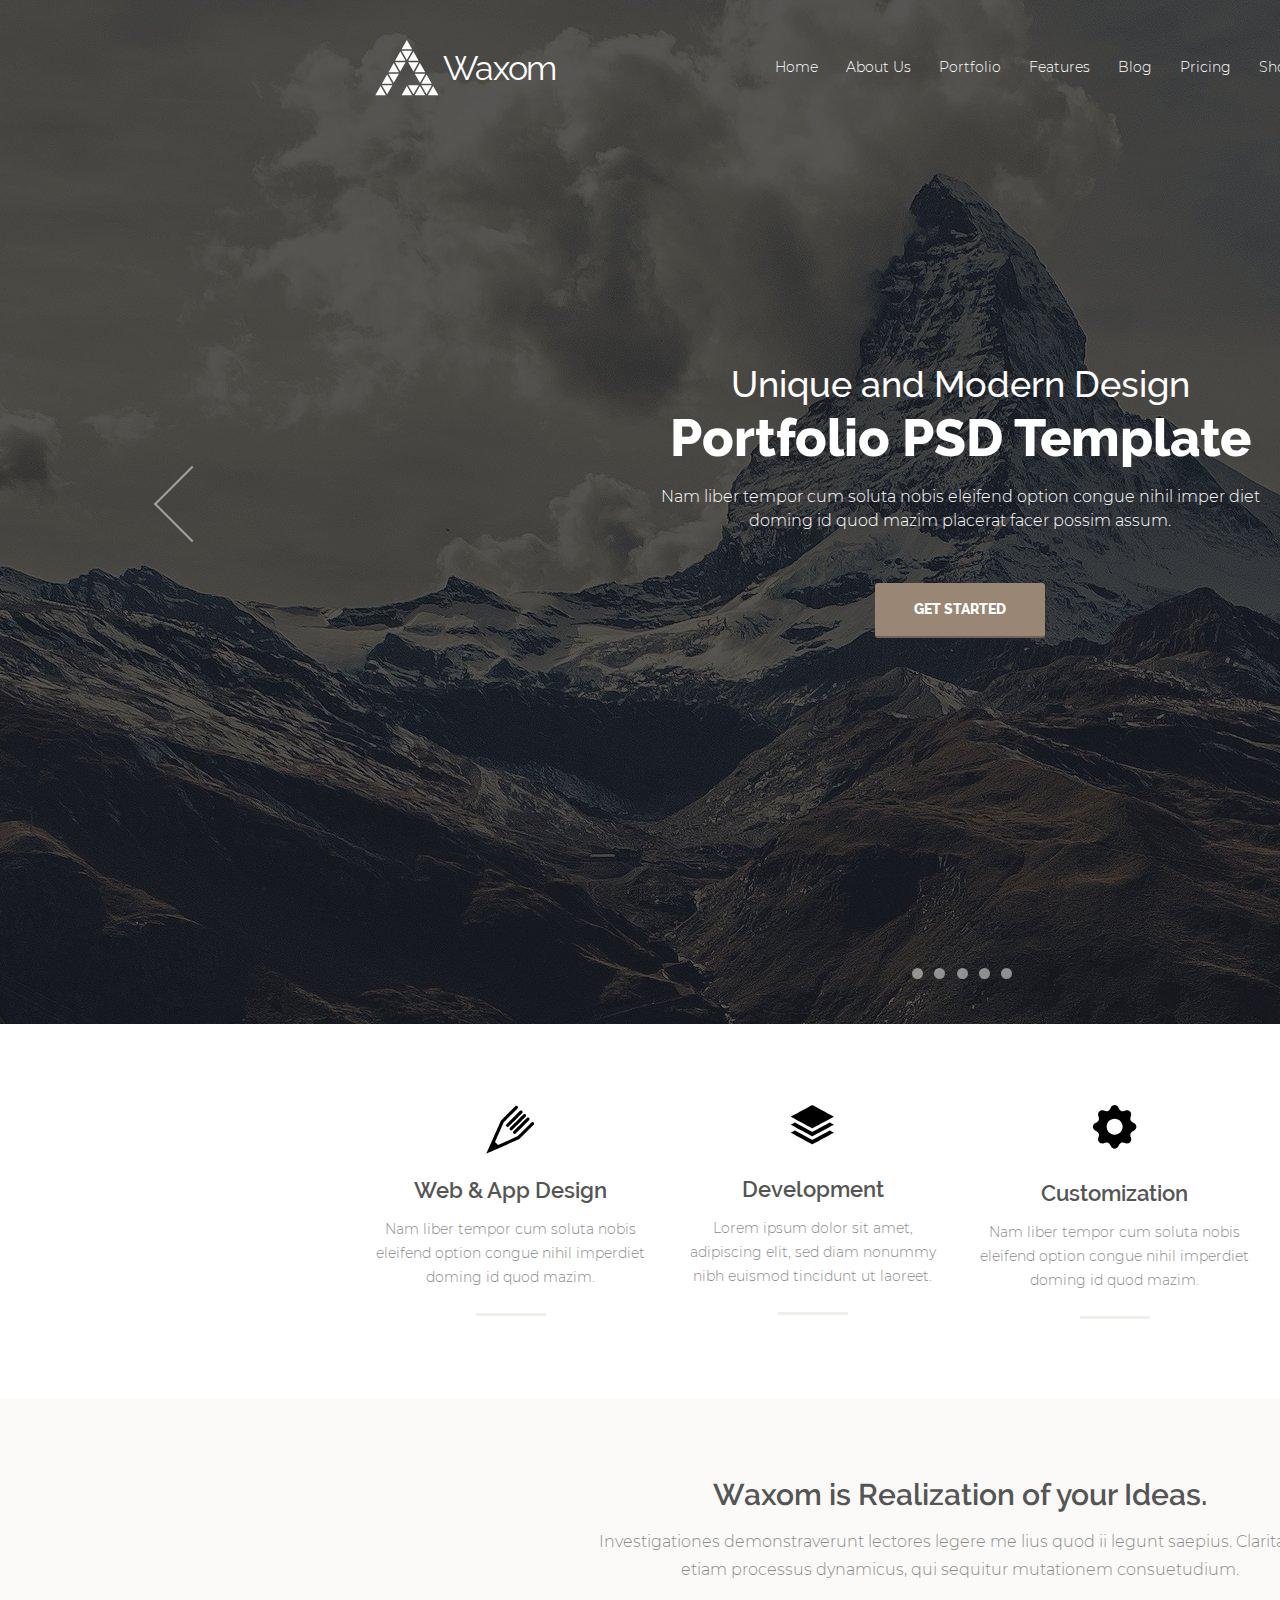
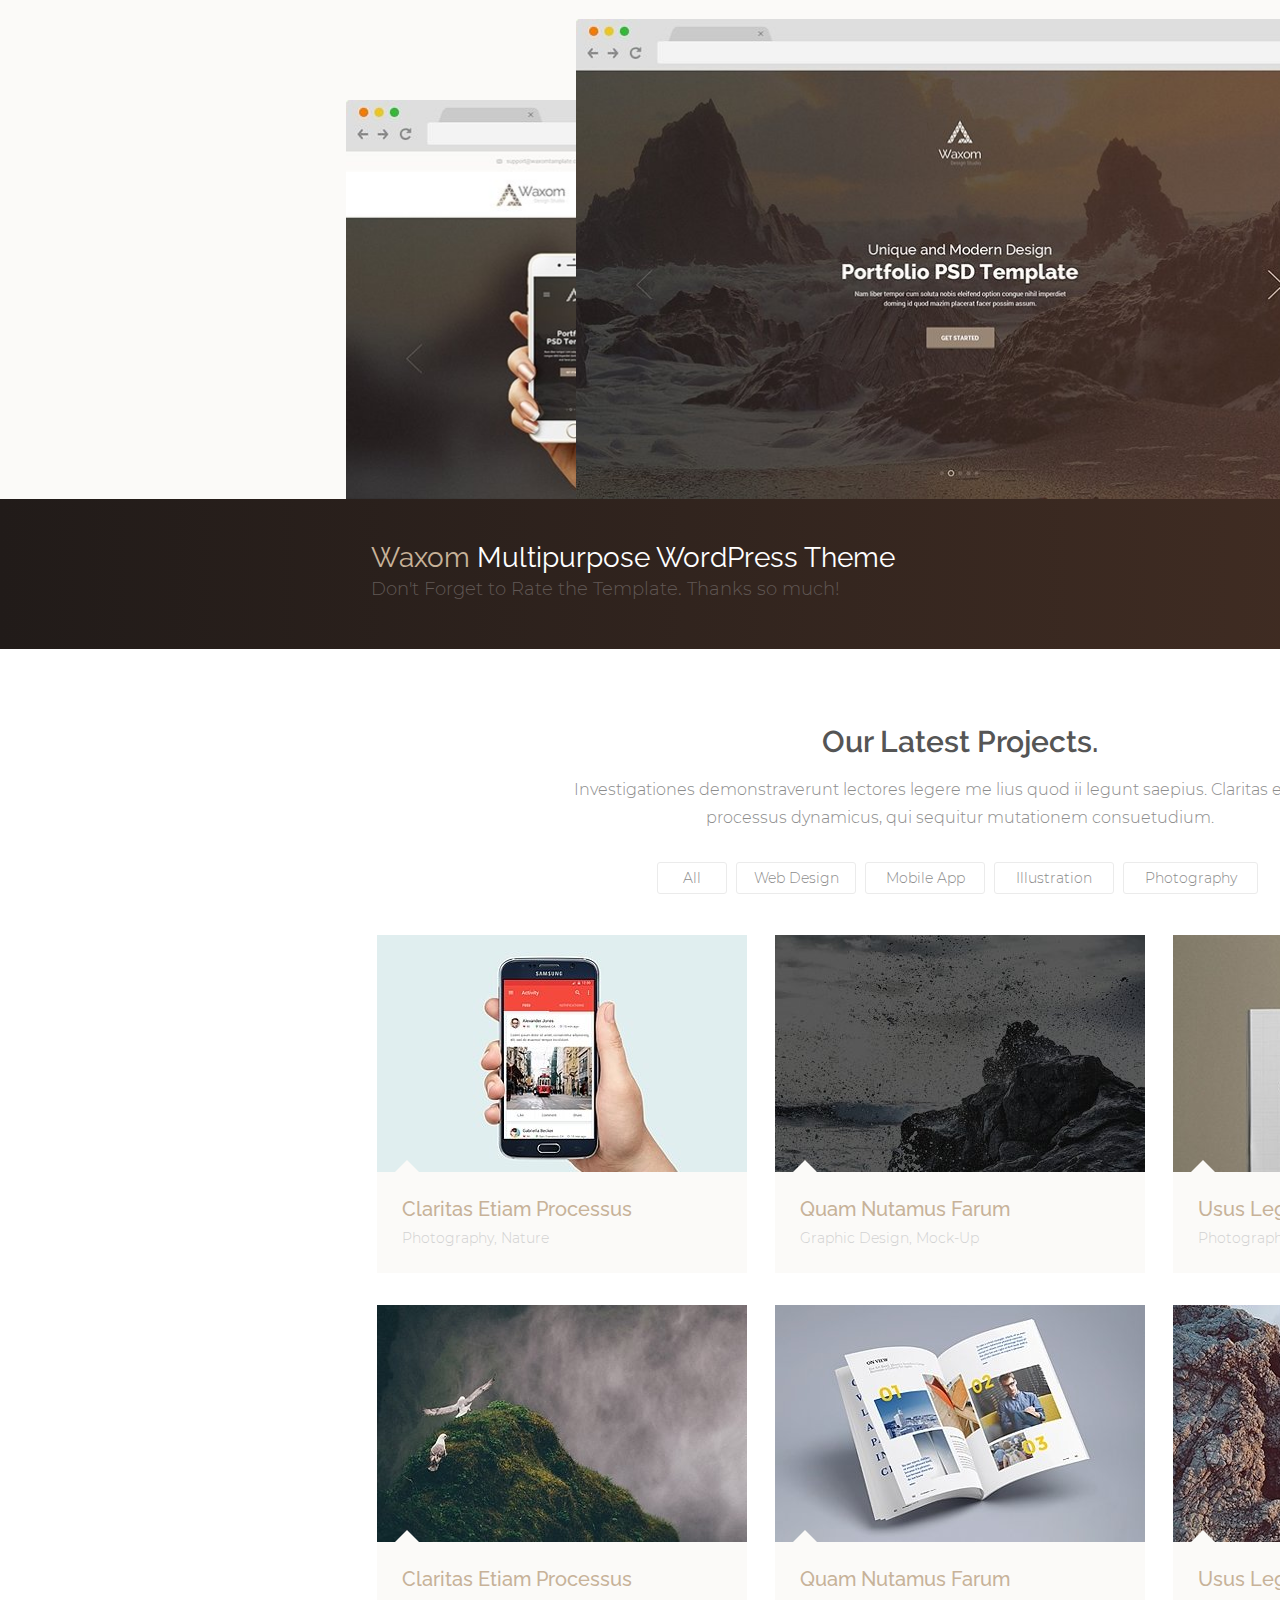
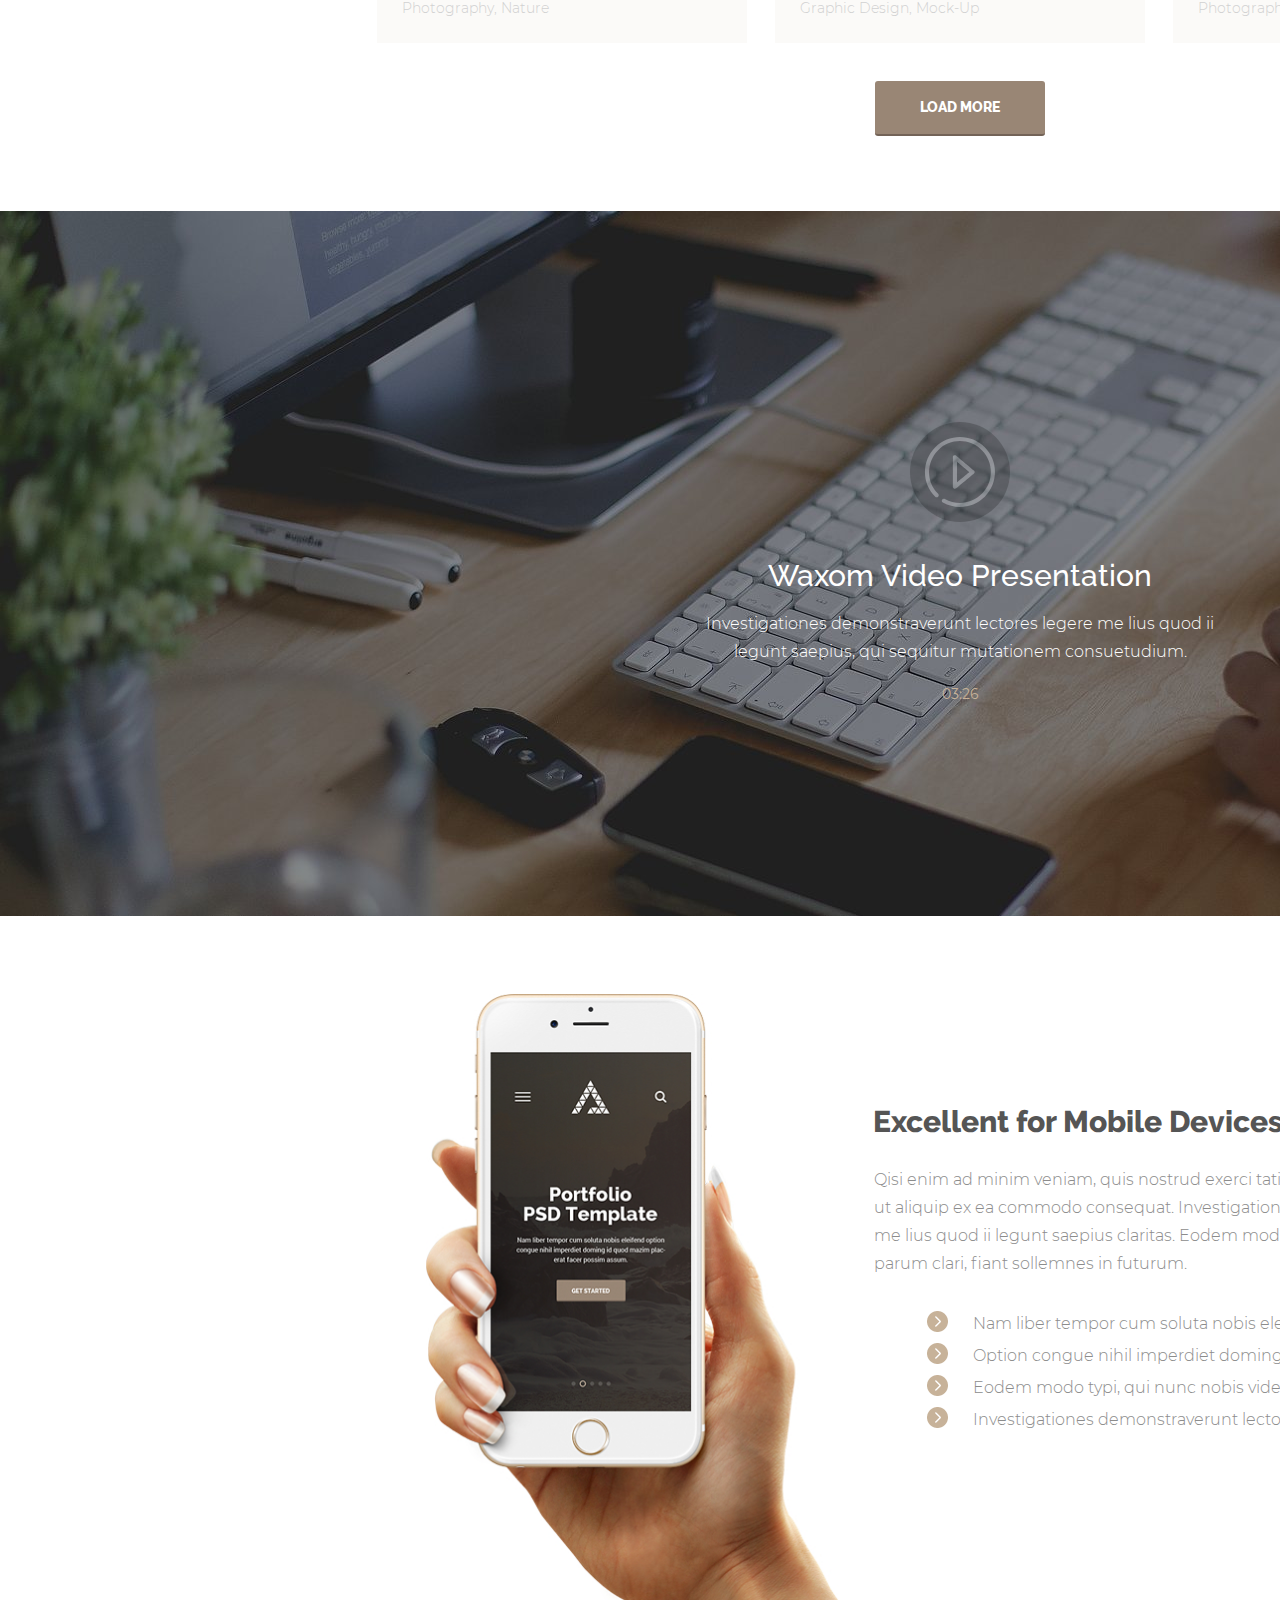
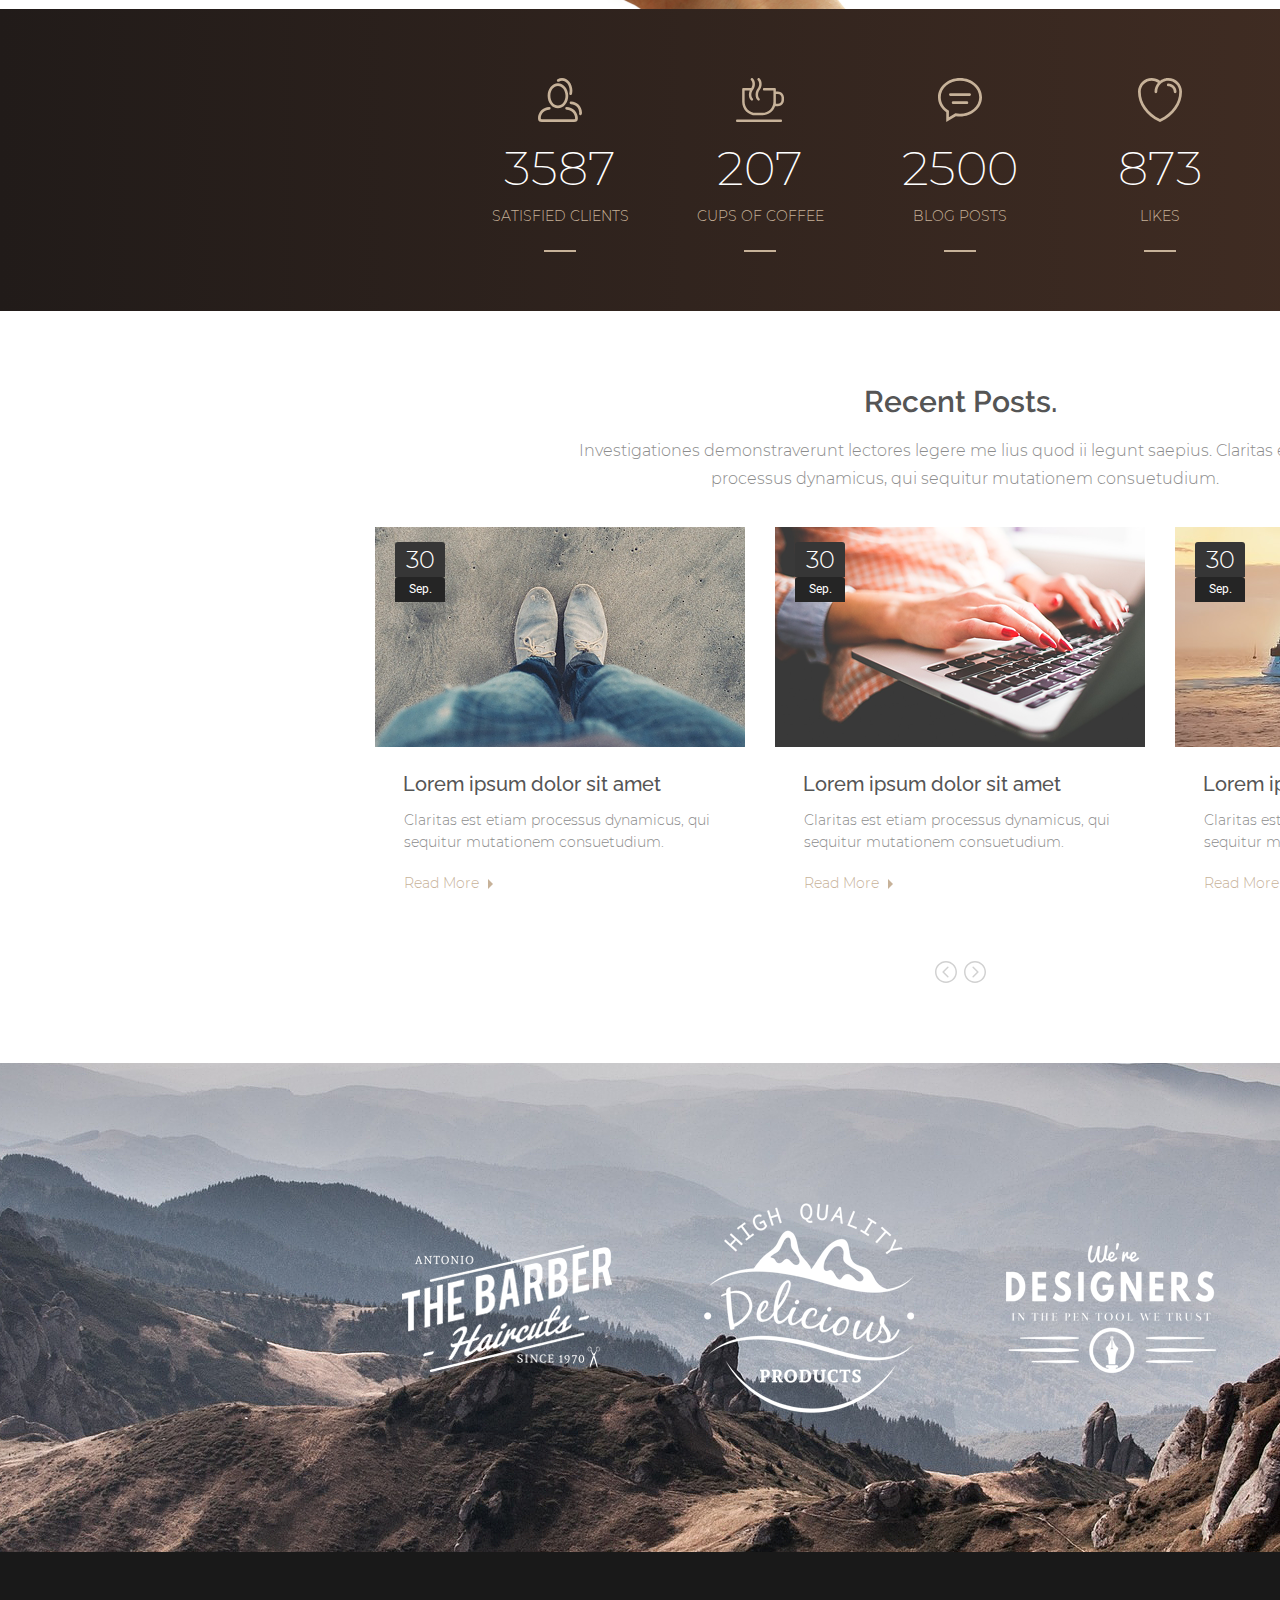
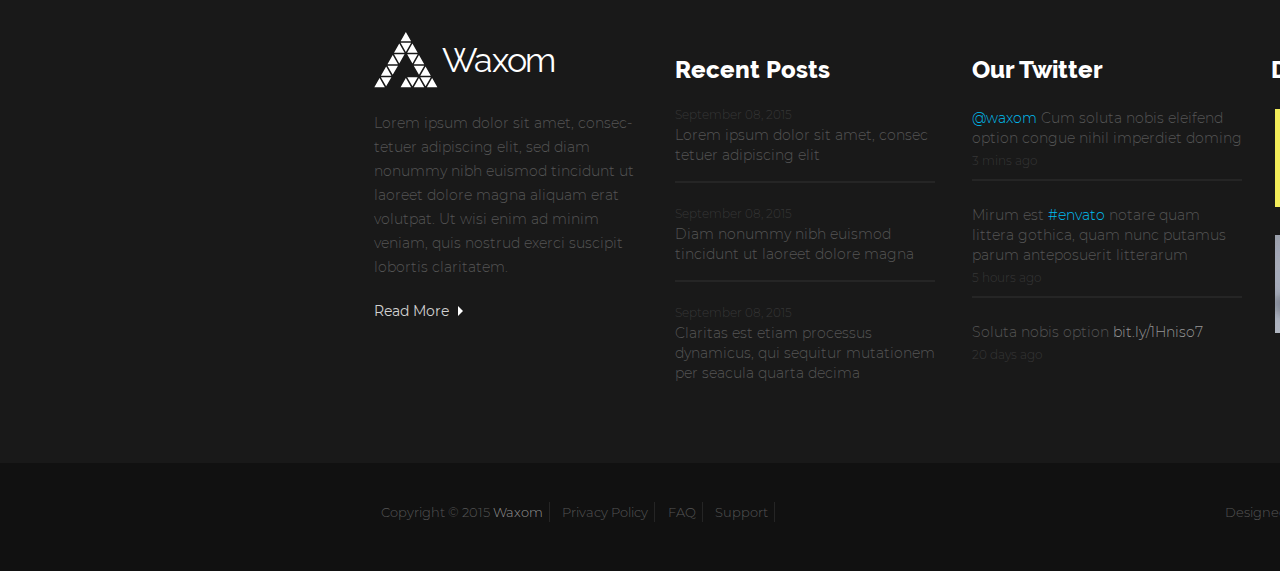
==== index.html @ 8cf3904b "4 site" ====
<!DOCTYPE html>
<html lang="en">

<head>
    <meta charset="UTF-8">
    <meta name="viewport" content="width=device-width, initial-scale=1.0">
    <link rel="stylesheet" href="css/style.css">
    <title>Test-Layout</title>
</head>

<body class="container">
    <header class="main-header">
        <a class="main-header-logo" href="index.html">
            <svg class="main-header-logo-icon" xmlns="http://www.w3.org/2000/svg" xmlns:xlink="http://www.w3.org/1999/xlink" width="64" height="56" viewBox="0 0 64 56">
                <path d="M52.873,55.128 L58.125,45.939 L63.377,55.128 L52.873,55.128 ZM46.303,45.172 L56.811,45.172 L51.557,54.359 L46.303,45.172 ZM51.557,34.451 L56.811,43.641 L46.303,43.641 L51.557,34.451 ZM39.738,33.686 L50.243,33.686 L44.990,42.874 L39.738,33.686 ZM44.990,22.967 L50.243,32.154 L39.738,32.154 L44.990,22.967 ZM33.168,22.202 L43.676,22.202 L38.422,31.390 L33.168,22.202 ZM38.422,11.480 L43.676,20.671 L33.168,20.671 L38.422,11.480 ZM26.600,10.713 L37.108,10.713 L31.854,19.905 L26.600,10.713 ZM31.854,-0.006 L37.108,9.184 L26.600,9.184 L31.854,-0.006 ZM20.032,20.671 L25.286,11.480 L30.540,20.671 L20.032,20.671 ZM13.465,32.154 L18.718,22.967 L23.971,32.154 L13.465,32.154 ZM6.897,43.641 L12.151,34.451 L17.404,43.641 L6.897,43.641 ZM0.331,55.128 L5.582,45.939 L10.836,55.128 L0.331,55.128 ZM17.404,45.172 L12.151,54.359 L6.897,45.172 L17.404,45.172 ZM23.971,33.686 L18.718,42.874 L13.465,33.686 L23.971,33.686 ZM30.540,22.202 L25.286,31.390 L20.032,22.202 L30.540,22.202 ZM37.108,55.128 L26.600,55.128 L31.854,45.939 L37.108,55.128 ZM43.676,45.172 L38.422,54.359 L33.168,45.172 L43.676,45.172 ZM50.243,55.128 L39.738,55.128 L44.990,45.939 L50.243,55.128 Z" />
            </svg>
            <span class="main-header-logo-txt">Waxom</span>
        </a>
        <nav class="main-header-menu">
            <input id="main-header-menu-mobile" type="checkbox" />
            <label class="main-header-menu-mobile-btn" for="main-header-menu-mobile">
                <span></span>
            </label>
            <div class="main-header-menu-wrp">
            <a href="#" class="main-header-menu-links">Home</a>
            <a href="#" class="main-header-menu-links">About Us</a>
            <a href="#" class="main-header-menu-links">Portfolio</a>
            <a href="#" class="main-header-menu-links">Features</a>
            <a href="#" class="main-header-menu-links">Blog</a>
            <a href="#" class="main-header-menu-links">Pricing</a>
            <a href="#" class="main-header-menu-links">Shortcodes</a>
            <a href="#" class="main-header-menu-links">Contact</a></div>
        </nav>
        <button class="main-header-trash">
            <svg class="main-header-trash-img" xmlns="http://www.w3.org/2000/svg" xmlns:xlink="http://www.w3.org/1999/xlink" width="20" height="27" viewBox="0 0 20 27">
                <path d="M15.995483,4.9985275 C15.995483,4.9985275 14.496216,4.9985275 14.496216,4.9985275 C14.496216,3.3417358 12.483032,1.998188 9.998779,1.998188 C7.5144043,1.998188 5.5009766,3.3417358 5.5009766,4.9985275 C5.5009766,4.9985275 4.001831,4.9985275 4.001831,4.9985275 C2.3458252,4.9985275 1.0032959,6.3412437 1.0032959,7.997204 C1.0032959,7.997204 1.0032959,22.995163 1.0032959,22.995163 C1.0032959,24.651123 2.3458252,25.994255 4.001831,25.994255 C4.001831,25.994255 15.995483,25.994255 15.995483,25.994255 C17.651611,25.994255 18.994263,24.651123 18.994263,22.995163 C18.994263,22.995163 18.994263,7.997204 18.994263,7.997204 C18.994263,6.3412437 17.651611,4.9985275 15.995483,4.9985275 ZM9.998779,3.4983559 C11.655029,3.4983559 12.99707,3.96241 12.99707,4.9985275 C12.99707,4.9985275 7.000244,4.9985275 7.000244,4.9985275 C7.000244,3.96241 8.342651,3.4983559 9.998779,3.4983559 ZM17.494995,22.995163 C17.494995,23.823143 16.823486,24.494087 15.995483,24.494087 C15.995483,24.494087 4.001831,24.494087 4.001831,24.494087 C3.173584,24.494087 2.5024414,23.823143 2.5024414,22.995163 C2.5024414,22.995163 2.5024414,21.495407 2.5024414,21.495407 C2.5024414,21.495407 17.494995,21.495407 17.494995,21.495407 C17.494995,21.495407 17.494995,22.995163 17.494995,22.995163 ZM17.494995,19.99524 C17.494995,19.99524 2.5024414,19.99524 2.5024414,19.99524 C2.5024414,19.99524 2.5024414,7.997204 2.5024414,7.997204 C2.5024414,7.168808 3.173584,6.497452 4.001831,6.497452 C4.001831,6.497452 5.5009766,6.497452 5.5009766,6.497452 C5.5009766,6.497452 5.5009766,10.997543 5.5009766,10.997543 C5.5009766,10.997543 7.000244,10.997543 7.000244,10.997543 C7.000244,10.997543 7.000244,6.497452 7.000244,6.497452 C7.000244,6.497452 12.99707,6.497452 12.99707,6.497452 C12.99707,6.497452 12.99707,10.997543 12.99707,10.997543 C12.99707,10.997543 14.496216,10.997543 14.496216,10.997543 C14.496216,10.997543 14.496216,6.497452 14.496216,6.497452 C14.496216,6.497452 15.995483,6.497452 15.995483,6.497452 C16.823975,6.497452 17.494995,7.168808 17.494995,7.997204 C17.494995,7.997204 17.494995,19.99524 17.494995,19.99524 Z" />
            </svg></button>
        <form action="#" class="main-header-search">
            <input class="main-header-search-input" id="search" type="search">
            <label for="search" class="main-header-search-label">
                <svg class="main-header-search-label-img" xmlns="http://www.w3.org/2000/svg" xmlns:xlink="http://www.w3.org/1999/xlink" width="27" height="28">
                    <path d="M24.762207,24.68145 C24.762207,24.68145 18.568604,18.586464 18.568604,18.586464 C20.190186,16.82457 21.18689,14.493507 21.18689,11.928558 C21.186035,6.4434433 16.667603,1.9977722 11.093384,1.9977722 C5.518921,1.9977722 1.0006104,6.4434433 1.0006104,11.928558 C1.0006104,17.415741 5.518921,21.862244 11.093384,21.862244 C13.501587,21.862244 15.710693,21.02803 17.4458,19.643776 C17.4458,19.643776 23.663452,25.763268 23.663452,25.763268 C23.966309,26.061554 24.45813,26.061554 24.761353,25.763268 C25.064697,25.46373 25.064697,24.979324 24.762207,24.68145 ZM11.093384,20.333824 C6.376953,20.333824 2.5533447,16.571564 2.5533447,11.928558 C2.5533447,7.28804 6.376953,3.5249443 11.093384,3.5249443 C15.809814,3.5249443 19.633057,7.28804 19.633057,11.928558 C19.633057,16.571564 15.809814,20.333824 11.093384,20.333824 Z" />
                </svg>
            </label>
        </form>
        <div class="main-header-wrp">
            <a href="#" class="main-header-wrp-leftslider"></a>
            <div class="main-header-wrp-portfolio">
                <span class="main-header-wrp-portfolio-firsttitle">Unique and Modern Design</span>
                <span class="main-header-wrp-portfolio-secondtitle">Portfolio PSD Template</span>
                <p class="main-header-wrp-portfolio-txt">Nam liber tempor cum soluta nobis eleifend option congue nihil imper diet doming id quod mazim placerat facer possim assum.</p>
                <a href="#" class="main-header-wrp-portfolio-btn">Get Started</a>
            </div>
            <a href="#" class="main-header-wrp-rightslider"></a>
        </div>
        <div class="main-header-pagination">
            <a href="#" class="main-header-pagination-links"></a>
            <a href="#" class="main-header-pagination-links pagination-active"></a>
            <a href="#" class="main-header-pagination-links"></a>
            <a href="#" class="main-header-pagination-links"></a>
            <a href="#" class="main-header-pagination-links"></a>
        </div>
    </header>
    <main>
        <div class="benefits">
            <div class="benefits-item">
                <svg class="benefits-item-svg" xmlns="http://www.w3.org/2000/svg" xmlns:xlink="http://www.w3.org/1999/xlink" width="51" height="51" viewBox="0 0 51 51">
                    <path d="M48.66797,18.469604 C48.043335,17.84729 47.039368,17.84729 46.419556,18.469604 C46.419556,18.469604 32.573364,32.313965 32.573364,32.313965 C32.573364,32.313965 13.105682,40.886597 13.105682,40.886597 C13.105682,40.886597 10.106628,37.88794 10.106628,37.88794 C10.106628,37.88794 18.683075,18.422241 18.683075,18.422241 C18.683075,18.422241 32.526978,4.5755615 32.526978,4.5755615 C33.148193,3.954834 33.148193,2.9499512 32.526978,2.3271484 C31.903992,1.7056885 30.898376,1.7056885 30.278564,2.3271484 C30.278564,2.3271484 16.010864,16.59143 16.010864,16.59143 C16.010864,16.59143 1.5342102,49.4635 1.5342102,49.4635 C1.5342102,49.4635 34.401733,34.98523 34.401733,34.98523 C34.401733,34.98523 48.66797,20.717163 48.66797,20.717163 C49.289185,20.099854 49.289185,19.090332 48.66797,18.469604 ZM28.49524,29.466064 C28.805054,29.773438 29.211182,29.931396 29.620056,29.931396 C30.027588,29.931396 30.433655,29.773438 30.745117,29.466064 C30.745117,29.466064 44.07672,16.134033 44.07672,16.134033 C44.699585,15.510498 44.699585,14.505493 44.07672,13.884766 C43.453796,13.260376 42.44983,13.260376 41.826904,13.884766 C41.826904,13.884766 28.49524,27.21643 28.49524,27.21643 C27.875427,27.836304 27.875427,28.843262 28.49524,29.466064 ZM25.015076,25.985474 C25.326477,26.293335 25.73413,26.449951 26.139954,26.449951 C26.549072,26.449951 26.954956,26.293335 27.264893,25.985474 C27.264893,25.985474 40.598022,12.652588 40.598022,12.652588 C41.219482,12.030273 41.219482,11.023193 40.598022,10.402954 C39.973755,9.780273 38.969788,9.780273 38.348145,10.402954 C38.348145,10.402954 25.015076,23.73462 25.015076,23.73462 C24.393677,24.35437 24.393677,25.36438 25.015076,25.985474 ZM21.53415,22.50232 C21.844849,22.813599 22.253052,22.96814 22.65921,22.96814 C23.065002,22.96814 23.473236,22.813599 23.783936,22.50232 C23.783936,22.50232 37.116516,9.172363 37.116516,9.172363 C37.73944,8.547607 37.73944,7.5422363 37.116516,6.9223633 C36.49524,6.29834 35.489502,6.29834 34.86664,6.9223633 C34.86664,6.9223633 21.53415,20.253174 21.53415,20.253174 C20.913513,20.873413 20.913513,21.882935 21.53415,22.50232 Z" />
                </svg>
                <span class="benefits-item-title">Web & App Design</span>
                <p class="benefits-item-txt">Nam liber tempor cum soluta nobis eleifend option congue nihil imperdiet doming id quod mazim.</p>
            </div>
            <div class="benefits-item">
                <svg class="benefits-item-svg" xmlns="http://www.w3.org/2000/svg" xmlns:xlink="http://www.w3.org/1999/xlink" width="46" height="42" viewBox="0 0 46 42">
                    <path d="M22.850525,1.1054688 C22.850525,1.1054688 1.4135742,12.665649 1.4135742,12.665649 C1.4135742,12.665649 22.850525,24.22705 22.850525,24.22705 C22.850525,24.22705 44.287354,12.665649 44.287354,12.665649 C44.287354,12.665649 22.850525,1.1054688 22.850525,1.1054688 ZM22.850525,27.957764 C22.850525,27.957764 5.3987427,18.547974 5.3987427,18.547974 C5.3987427,18.547974 1.4135742,20.696655 1.4135742,20.696655 C1.4135742,20.696655 22.850525,32.253418 22.850525,32.253418 C22.850525,32.253418 44.287354,20.696655 44.287354,20.696655 C44.287354,20.696655 40.302307,18.547974 40.302307,18.547974 C40.302307,18.547974 22.850525,27.957764 22.850525,27.957764 ZM22.850525,35.98462 C22.850525,35.98462 5.3987427,26.57312 5.3987427,26.57312 C5.3987427,26.57312 1.4135742,28.720459 1.4135742,28.720459 C1.4135742,28.720459 22.850525,40.283203 22.850525,40.283203 C22.850525,40.283203 44.287354,28.720459 44.287354,28.720459 C44.287354,28.720459 40.302307,26.57312 40.302307,26.57312 C40.302307,26.57312 22.850525,35.98462 22.850525,35.98462 Z" />
                </svg>
                <span class="benefits-item-title">Development</span>
                <p class="benefits-item-txt">Lorem ipsum dolor sit amet, adipiscing elit, sed diam nonummy nibh euismod tincidunt ut laoreet.</p>
            </div>
            <div class="benefits-item">
                <svg class="benefits-item-svg" xmlns="http://www.w3.org/2000/svg" xmlns:xlink="http://www.w3.org/1999/xlink" width="46" height="46" viewBox="0 0 46 46">
                    <path d="M44.927124,22.849976 C44.927124,21.229736 43.76062,19.500732 42.321655,18.993042 C40.881714,18.483276 39.486572,17.23523 39.0813,16.25061 C38.675293,15.268921 38.78076,13.395752 39.4364,12.016846 C40.092407,10.637573 39.694946,8.590698 38.549683,7.442871 C37.404175,6.296631 35.35681,5.9014893 33.976685,6.557495 C32.597412,7.2143555 30.726929,7.321533 29.74585,6.914795 C28.764893,6.5097656 27.517456,5.1121826 27.005127,3.6730957 C26.493408,2.2340088 24.763916,1.0670166 23.143677,1.0670166 C21.523071,1.0670166 19.79419,2.2340088 19.281982,3.6730957 C18.770142,5.1121826 17.522217,6.508911 16.54126,6.914795 C15.559692,7.321533 13.689697,7.2143555 12.310425,6.557495 C10.931519,5.9014893 8.883301,6.296631 7.7374268,7.442871 C6.591797,8.590698 6.194824,10.637573 6.85083,12.016846 C7.507202,13.396606 7.61145,15.2664795 7.2039795,16.249878 C6.7960205,17.231567 5.4053955,18.483276 3.9660645,18.993042 C2.5263672,19.500732 1.3598633,21.229736 1.3598633,22.849976 C1.3598633,24.470703 2.5263672,26.198853 3.9660645,26.710693 C5.4053955,27.223022 6.7978516,28.474243 7.2058105,29.453857 C7.6136475,30.434326 7.507202,32.30432 6.85083,33.683105 C6.194824,35.061523 6.591797,37.10974 7.7374268,38.255127 C8.883301,39.4021 10.930298,39.799316 12.310425,39.142456 C13.69043,38.48645 15.559692,38.38098 16.54126,38.78894 C17.523193,39.196045 18.770142,40.593994 19.281982,42.03235 C19.79419,43.46814 21.523071,44.633423 23.143677,44.633423 C24.763916,44.633423 26.493408,43.46814 27.005127,42.03235 C27.517456,40.593994 28.763062,39.196533 29.744263,38.78601 C30.72522,38.37805 32.597412,38.48645 33.976685,39.142456 C35.355957,39.799316 37.404175,39.4021 38.549683,38.255127 C39.694946,37.10974 40.092407,35.061523 39.4364,33.683105 C38.78076,32.303833 38.673462,30.433105 39.078735,29.453125 C39.484863,28.471802 40.881714,27.223022 42.321655,26.710693 C43.76062,26.198853 44.927124,24.470703 44.927124,22.849976 ZM23.143677,30.841919 C18.723999,30.841919 15.1501465,27.270386 15.1501465,22.858765 C15.1501465,18.440063 18.723999,14.865112 23.143677,14.865112 C27.554443,14.865112 31.127808,18.440063 31.127808,22.858765 C31.127808,27.270386 27.554443,30.841919 23.143677,30.841919 Z" />
                </svg>
                <span class="benefits-item-title">Customization</span>
                <p class="benefits-item-txt">Nam liber tempor cum soluta nobis eleifend option congue nihil imperdiet doming id quod mazim.</p>
            </div>
            <div class="benefits-item">
                <svg class="benefits-item-svg" xmlns="http://www.w3.org/2000/svg" xmlns:xlink="http://www.w3.org/1999/xlink" width="55" height="38" viewBox="0 0 55 38">
                    <path d="M9.999756,14.245117 C11.002197,12.187012 13.474487,10.636963 15.741943,10.636963 C15.741943,10.636963 41.94873,10.636963 41.94873,10.636963 C41.94873,10.636963 41.94873,8.983032 41.94873,8.983032 C41.94873,7.6187744 40.841675,6.5008545 39.491333,6.5008545 C39.491333,6.5008545 28.674805,6.5008545 28.674805,6.5008545 C28.674805,6.5008545 28.674805,5.057617 28.674805,5.057617 C28.674805,3.0014648 27.019531,1.3347168 24.990967,1.3347168 C24.990967,1.3347168 18.700562,1.3347168 18.700562,1.3347168 C17.717041,1.3347168 16.793457,1.7227783 16.09375,2.4302979 C15.394165,3.1348877 15.012329,4.062622 15.012329,5.057617 C15.012329,5.057617 15.012329,6.5024414 15.012329,6.5024414 C15.012329,6.5024414 4.1956787,6.5024414 4.1956787,6.5024414 C2.8432617,6.5008545 1.7385254,7.6187744 1.7385254,8.983032 C1.7385254,8.983032 1.7385254,31.14746 1.7385254,31.14746 C1.7385254,31.14746 9.999756,14.245117 9.999756,14.245117 ZM17.469604,5.057617 C17.469604,4.7297363 17.60205,4.4173584 17.832153,4.1831055 C18.062622,3.9449463 18.37207,3.8154297 18.698242,3.8154297 C18.698242,3.8154297 24.988647,3.8154297 24.988647,3.8154297 C25.666992,3.8154297 26.217407,4.369995 26.217407,5.057617 C26.217407,5.057617 26.217407,6.5024414 26.217407,6.5024414 C26.217407,6.5024414 17.469604,6.5024414 17.469604,6.5024414 C17.469604,6.5024414 17.469604,5.057617 17.469604,5.057617 ZM42.921265,34.762695 C42.326294,35.98401 40.728516,36.983643 39.378418,36.983643 C39.378418,36.983643 4.0803223,36.983643 4.0803223,36.983643 C2.7302246,36.983643 2.1116943,35.981567 2.7109375,34.762695 C2.7109375,34.762695 12.203125,15.340698 12.203125,15.340698 C12.796265,14.117554 14.3914795,13.115112 15.741943,13.115112 C15.741943,13.115112 51.039795,13.115112 51.039795,13.115112 C52.39441,13.115112 53.008545,14.117554 52.411377,15.340698 C52.411377,15.340698 42.921265,34.762695 42.921265,34.762695 Z" />
                </svg>
                <span class="benefits-item-title">Marketing</span>
                <p class="benefits-item-txt">Nam liber tempor cum soluta nobis eleifend option congue nihil imperdiet doming id quod mazim.</p>
            </div>
        </div>
        <section class="photos">
            <h2 class="photos-title">Waxom is Realization of your Ideas.</h2>
            <p class="photos-txt">Investigationes demonstraverunt lectores legere me lius quod ii legunt saepius. Claritas est etiam processus dynamicus, qui sequitur mutationem consuetudium.</p>
        </section>
        <aside class="advertising">
            <div class="advertising-wrp">
                <h2 class="advertising-wrp-title">
                    <span class="advertising-wrp-title-span">Waxom
                    </span>Multipurpose WordPress Theme</h2>
                <p class="advertising-wrp-txt">Don't Forget to Rate the Template. Thanks so much!</p>
            </div>
            <a href="" class="advertising-btn">Purchase Now</a>
        </aside>
        <section class="projects">
            <h2 class="projects-title">Our Latest Projects.</h2>
            <p class="projects-txt">Investigationes demonstraverunt lectores legere me lius quod ii legunt saepius. Claritas est etiam processus dynamicus, qui sequitur mutationem consuetudium.</p>
            <div class="projects-slider">
                <button class="projects-slider-btn">All</button>
                <button class="projects-slider-btn">Web Design</button>
                <button class="projects-slider-btn">Mobile App</button>
                <button class="projects-slider-btn">Illustration</button>
                <button class="projects-slider-btn">Photography</button>
            </div>
            <div class="projects-item">
                <img src="img/bg_photo_1.jpg" alt="photo_project" class="projects-item-img">
                <div class="projects-item-wrptxt">
                    <span class="projects-item-wrptxt-title">Claritas Etiam Processus</span>
                    <span class="projects-item-wrptxt-txt">Photography, Nature</span></div>
                <button class="projects-item-link"></button>
                <button class="projects-item-search"></button>
            </div>
            <div class="projects-item">
                <img src="img/bg_photo_2.jpg" alt="photo_project" class="projects-item-img">
                <div class="projects-item-wrptxt">
                    <span class="projects-item-wrptxt-title">Quam Nutamus Farum</span>
                    <span class="projects-item-wrptxt-txt">Graphic Design, Mock-Up</span></div>
                <button class="projects-item-link"></button>
                <button class="projects-item-search"></button>
            </div>
            <div class="projects-item">
                <img src="img/bg_photo_3.jpg" alt="photo_project" class="projects-item-img">
                <div class="projects-item-wrptxt">
                    <span class="projects-item-wrptxt-title">Usus Legentis Videntur</span>
                    <span class="projects-item-wrptxt-txt">Photography, Holiday</span></div>
                <button class="projects-item-link"></button>
                <button class="projects-item-search"></button>
            </div>
            <div class="projects-item">
                <img src="img/bg_photo_4.jpg" alt="photo_project" class="projects-item-img">
                <div class="projects-item-wrptxt">
                    <span class="projects-item-wrptxt-title">Claritas Etiam Processus</span>
                    <span class="projects-item-wrptxt-txt">Photography, Nature</span></div>
                <button class="projects-item-link"></button>
                <button class="projects-item-search"></button>
            </div>
            <div class="projects-item">
                <img src="img/bg_photo_5.jpg" alt="photo_project" class="projects-item-img">
                <div class="projects-item-wrptxt">
                    <span class="projects-item-wrptxt-title">Quam Nutamus Farum</span>
                    <span class="projects-item-wrptxt-txt">Graphic Design, Mock-Up</span></div>
                <button class="projects-item-link"></button>
                <button class="projects-item-search"></button>
            </div>
            <div class="projects-item">
                <img src="img/bg_photo_6.jpg" alt="photo_project" class="projects-item-img">
                <div class="projects-item-wrptxt">
                    <span class="projects-item-wrptxt-title">Usus Legentis Videntur</span>
                    <span class="projects-item-wrptxt-txt">Photography, Holiday</span></div>
                <button class="projects-item-link"></button>
                <button class="projects-item-search"></button>
            </div>
            <button class="projects-btn">load more</button>
        </section>
        <section class="video">
            <video src="#" class="video-presentation" width="1920" poster="img/bg_photo_10983.jpg"></video>
            <div class="video-wrp">
                <button class="video-wrp-button">
                    <svg class="video-wrp-button-svg" xmlns="http://www.w3.org/2000/svg" xmlns:xlink="http://www.w3.org/1999/xlink" width="80" height="76">
                        <path d="M34.933594,56.81958 C34.637512,56.81958 34.339172,56.755127 34.060303,56.62549 C33.336792,56.28662 32.874207,55.559082 32.874207,54.760254 C32.874207,54.760254 32.874207,25.235107 32.874207,25.235107 C32.874207,24.436035 33.336548,23.708252 34.060303,23.369629 C34.783447,23.030273 35.639526,23.141113 36.252625,23.652588 C36.252625,23.652588 53.967285,38.415283 53.967285,38.415283 C54.437073,38.80664 54.70862,39.38623 54.70862,39.997314 C54.70862,40.609375 54.437256,41.188477 53.967285,41.580322 C53.967285,41.580322 36.252625,56.34253 36.252625,56.34253 C35.87567,56.65674 35.4068,56.81958 34.933594,56.81958 ZM36.99408,29.632812 C36.99408,29.632812 36.99408,50.362305 36.99408,50.362305 C36.99408,50.362305 49.431274,39.997314 49.431274,39.997314 C49.431274,39.997314 36.99408,29.632812 36.99408,29.632812 ZM39.93683,74.99829 C34.072144,74.99902 28.173218,73.53589 22.830505,70.52759 C21.839355,69.96997 21.487915,68.71338 22.046387,67.72217 C22.603699,66.73096 23.860046,66.37891 24.851929,66.937744 C36.869812,73.703125 52.082397,71.61157 61.845276,61.845215 C73.89203,49.798096 73.89203,30.19751 61.845276,18.149902 C49.7984,6.1013184 30.19629,6.1018066 18.150024,18.149902 C6.10376,30.19751 6.10376,49.798096 18.150024,61.845215 C18.954529,62.649414 18.954529,63.954346 18.150024,64.75903 C17.346497,65.56348 16.04187,65.56348 15.237244,64.75903 C1.5844727,51.104736 1.5844727,28.890137 15.237244,15.236084 C28.890625,1.5842285 51.104065,1.5830078 64.75903,15.236084 C78.411865,28.890137 78.411865,51.104736 64.75903,64.75903 C58.033325,71.484375 49.025696,74.99829 39.93683,74.99829 Z" />
                    </svg></button>
                <span class="video-wrp-title">Waxom Video Presentation</span>
                <p class="video-wrp-txt">Investigationes demonstraverunt lectores legere me lius quod ii legunt saepius, qui sequitur mutationem consuetudium.</p>
                <span class="video-wrp-time">03:26</span>
            </div>
        </section>
        <figure class="mobile">
            <img src="img/iPhone.jpg" alt="phone" width="420" height="615">
            <figcaption class="mobile-description">
                <h3 class="mobile-title">Excellent for Mobile Devices.</h3>
                <p class="mobile-txt">
                    Qisi enim ad minim veniam, quis nostrud exerci tation ullamcorper
                    suscipit lobortis nisl ut aliquip ex ea commodo consequat.
                    Investigationes demonstraverunt lectores legere me lius quod ii
                    legunt saepius claritas. Eodem modo typi, qui nunc nobis videntur
                    parum clari, fiant sollemnes in futurum.
                </p>
                <ul class="mobile-list">
                    <li class="mobile-list-item">
                        Nam liber tempor cum soluta nobis eleifend option;
                    </li>
                    <li class="mobile-list-item">
                        Option congue nihil imperdiet doming id quod mazim placerat facer;
                    </li>
                    <li class="mobile-list-item">
                        Eodem modo typi, qui nunc nobis videntur parum futurum;
                    </li>
                    <li class="mobile-list-item">
                        Investigationes demonstraverunt lectores
                    </li>
                </ul>
            </figcaption>
        </figure>
        <section class="statistic">
            <div class="count">
                <svg class="count-svg" xmlns="http://www.w3.org/2000/svg" width="44" height="44" viewBox="0 0 44 44">
                    <path d="M9.625 17.703c-.001-3.295 1.035-6.405 2.918-8.759 1.955-2.442 4.581-3.788 7.394-3.788 5.688 0 10.313 5.628 10.313 12.547 0 6.918-4.625 12.547-10.313 12.547-5.687 0-10.312-5.628-10.312-12.547zm2.747 0c.003 5.403 3.396 9.797 7.565 9.797 4.17 0 7.563-4.394 7.563-9.797 0-5.403-3.393-9.797-7.563-9.797-4.172 0-7.565 4.394-7.565 9.797zm27.503 22.45A3.854 3.854 0 0 1 36.024 44H3.848A3.852 3.852 0 0 1 0 40.153c0-6.219 5.057-11.278 11.274-11.278a1.374 1.374 0 1 1 0 2.75c-4.7 0-8.524 3.825-8.524 8.528a1.1 1.1 0 0 0 1.098 1.097h32.176c.607 0 1.101-.495 1.101-1.097 0-4.703-3.826-8.528-8.527-8.528a1.374 1.374 0 1 1 0-2.75c6.217 0 11.277 5.06 11.277 11.278zM19.06 3.144a1.375 1.375 0 0 1 .484-1.883A8.883 8.883 0 0 1 24.062 0c5.688 0 10.313 5.629 10.313 12.547 0 1.18-.134 2.342-.393 3.457a1.376 1.376 0 0 1-1.653 1.023 1.373 1.373 0 0 1-1.024-1.652c.213-.909.32-1.859.32-2.828 0-5.401-3.393-9.796-7.563-9.796-1.086 0-2.135.294-3.12.878-.65.386-1.495.169-1.882-.485zM44 34.74c0 .548-.112 1.074-.33 1.568a1.379 1.379 0 0 1-1.816.698 1.377 1.377 0 0 1-.698-1.815 1.06 1.06 0 0 0 .094-.448c0-4.7-3.55-8.618-8.25-8.618a1.374 1.374 0 1 1 0-2.75c6.217 0 11 5.152 11 11.365z" />
                </svg>
                <span class="count-number">3587</span>
                <p class="count-txt">Satisfied Clients</p>
            </div>
            <div class="count">
                <svg class="count-svg" xmlns="http://www.w3.org/2000/svg" width="48" height="44" viewBox="0 0 48 44">
                    <path d="M46.043 42.749c0 .69-.552 1.25-1.234 1.25H1.234C.552 44 0 43.44 0 42.75c0-.691.552-1.251 1.234-1.251h43.575c.682 0 1.234.56 1.234 1.25zM19.586 16.396c.054-2.162.818-4.33 2.096-5.946 1.945-2.461 1.988-6.486.087-8.284a1.263 1.263 0 0 1-.06-1.768 1.223 1.223 0 0 1 1.744-.061c3.165 2.994 2.622 8.557.155 11.677-1.818 2.3-2.27 6.368-.155 8.37.498.471.525 1.263.06 1.768a1.222 1.222 0 0 1-1.744.06c-1.467-1.387-2.243-3.453-2.183-5.816zM48 19.614v2.4c0 3.44-2.76 6.24-6.154 6.24H39.09c-1.87 5.27-6.85 9.05-12.686 9.05H19.64c-7.431 0-13.476-6.129-13.476-13.662v-12.41c0-.691.552-1.251 1.234-1.251h7.915c1.607-2.476 1.535-6.127-.25-7.815a1.263 1.263 0 0 1-.06-1.768 1.222 1.222 0 0 1 1.745-.06c3.164 2.993 2.621 8.556.155 11.676-1.819 2.3-2.272 6.369-.155 8.37.498.471.525 1.263.06 1.768a1.223 1.223 0 0 1-1.744.061c-1.468-1.388-2.243-3.454-2.184-5.817.034-1.347.343-2.696.881-3.913H8.63v11.16c0 6.153 4.939 11.159 11.009 11.159h6.766c6.07 0 11.008-5.006 11.008-11.16v-11.16h-9.278c-.682 0-1.234-.56-1.234-1.25 0-.691.552-1.251 1.234-1.251h10.512c.682 0 1.234.56 1.234 1.25v2.144h1.965c3.393 0 6.154 2.799 6.154 6.24zm-2.468 0c0-2.06-1.654-3.737-3.686-3.737H39.88v9.874h1.965c2.032 0 3.686-1.676 3.686-3.737z" />
                </svg>
                <span class="count-number">207</span>
                <p class="count-txt">Cups of coffee</p>
            </div>
            <div class="count">
                <svg class="count-svg" xmlns="http://www.w3.org/2000/svg" width="44" height="44" viewBox="0 0 44 44">
                    <path d="M30.248 24.748c0 .76-.616 1.375-1.375 1.375H15.126a1.375 1.375 0 0 1 0-2.75h13.747c.76 0 1.375.617 1.375 1.375zm2.749-8.247c0 .758-.615 1.374-1.375 1.374H12.376a1.375 1.375 0 0 1 0-2.75h19.246c.76 0 1.375.616 1.375 1.376zm10.998 2.749c0 10.63-9.847 19.246-21.996 19.246-1.406 0-2.778-.128-4.112-.347l-9.635 5.846v-9.734C3.227 30.733.003 25.325.003 19.25.003 8.62 9.853.003 22 .003c12.15 0 21.996 8.617 21.996 19.247zm-2.75 0c0-9.11-8.616-16.497-19.246-16.497-10.63 0-19.246 7.386-19.246 16.497 0 5.59 3.252 10.522 8.214 13.506l-.087 6.377 6.473-3.89c1.49.317 3.04.504 4.646.504 10.63 0 19.247-7.387 19.247-16.497z" />
                </svg>
                <span class="count-number">2500</span>
                <p class="count-txt">Blog posts</p>
            </div>
            <div class="count">
                <svg class="count-svg" xmlns="http://www.w3.org/2000/svg" width="44" height="44" viewBox="0 0 44 44">
                    <path d="M44 13.75c0 12.445-8.003 23.702-21.406 30.113a1.368 1.368 0 0 1-1.188 0C8.002 37.453 0 26.195 0 13.75 0 6.166 6.168 0 13.75 0c2.985 0 5.873.975 8.25 2.764.063-.046.129-.087.191-.132.206-.149.413-.296.628-.434.12-.078.244-.148.365-.222.223-.133.443-.267.672-.388.084-.046.174-.085.26-.127.435-.216.884-.41 1.343-.582.175-.066.346-.135.524-.193.194-.063.392-.117.59-.172a13.665 13.665 0 0 1 1.182-.276c.255-.047.51-.086.768-.117.153-.02.305-.043.46-.057.42-.038.843-.064 1.267-.064C37.831 0 44 6.166 44 13.75zm-2.75 0c0-6.066-4.935-11-11-11-.357 0-.712.02-1.06.053-.16.017-.315.043-.47.066-.183.027-.367.051-.549.084-.201.04-.396.09-.593.14a9.836 9.836 0 0 0-.395.103 10.8 10.8 0 0 0-.646.212c-.103.037-.205.073-.305.113-.227.09-.45.189-.67.293a10.392 10.392 0 0 0-1.11.607c-.23.14-.454.294-.673.453-.05.038-.1.077-.152.113-.222.17-.443.348-.654.536-2.277 2.016-3.723 4.953-3.723 8.227a1.374 1.374 0 1 1-2.75 0c0-3.475 1.305-6.643 3.44-9.067a10.945 10.945 0 0 0-6.19-1.933c-6.065 0-11 4.934-11 11 0 11.177 7.184 21.358 19.25 27.347 12.066-5.99 19.25-16.17 19.25-27.347zm-2.75 0a1.375 1.375 0 0 1-2.75 0c0-3.034-2.467-5.5-5.5-5.5a1.375 1.375 0 0 1 0-2.75c4.55 0 8.25 3.7 8.25 8.25z" />
                </svg>
                <span class="count-number">873</span>
                <p class="count-txt">Likes</p>
            </div>
            <div class="count">
                <svg class="count-svg" xmlns="http://www.w3.org/2000/svg" width="54" height="44" viewBox="0 0 54 44">
                    <path d="M53.998 42.304a1.69 1.69 0 0 1-1.688 1.691H1.69a1.69 1.69 0 0 1-1.687-1.691 1.69 1.69 0 0 1 1.688-1.693h50.62a1.69 1.69 0 0 1 1.687 1.693zm0-8.46v1.691a1.69 1.69 0 0 1-1.688 1.692H1.69a1.69 1.69 0 0 1-1.687-1.692v-1.692c0-14.38 11.19-26.193 25.31-27.072-.01-.128 0-3.384 0-3.384H21.94a1.69 1.69 0 0 1-1.688-1.692A1.69 1.69 0 0 1 21.94.003h10.124a1.69 1.69 0 0 1 1.687 1.692 1.69 1.69 0 0 1-1.687 1.692h-3.375v3.384c14.12.878 25.31 12.692 25.31 27.072zm-3.375 0c0-13.083-10.575-23.689-23.622-23.689S3.378 20.761 3.378 33.843z" />
                </svg>
                <span class="count-number">900</span>
                <p class="count-txt">We launched</p>
            </div>
        </section>
        <section class="posts">
            <h2 class="posts-title">Recent Posts.</h2>
            <p class="posts-txt">
                Investigationes demonstraverunt lectores legere me lius quod ii legunt
                saepius. Claritas est etiam processus dynamicus, qui sequitur
                mutationem consuetudium.
            </p>
            <div class="posts-card card-1">
                <span class="posts-card-day">30</span>
                <span class="posts-card-month">Sep.</span>
                <h2 class="posts-card-title">Lorem ipsum dolor sit amet</h2>
                <p class="posts-card-txt">
                    Claritas est etiam processus dynamicus, qui sequitur mutationem
                    consuetudium.
                </p>
                <a href="#" class="posts-card-link">Read More</a>
            </div>
            <div class="posts-card card-2">
                <span class="posts-card-day">30</span>
                <span class="posts-card-month">Sep.</span>
                <h2 class="posts-card-title">Lorem ipsum dolor sit amet</h2>
                <p class="posts-card-txt">
                    Claritas est etiam processus dynamicus, qui sequitur mutationem
                    consuetudium.
                </p>
                <a href="#" class="posts-card-link">Read More</a>
            </div>
            <div class="posts-card card-3">
                <span class="posts-card-day">30</span>
                <span class="posts-card-month">Sep.</span>
                <h2 class="posts-card-title">Lorem ipsum dolor sit amet</h2>
                <p class="posts-card-txt">
                    Claritas est etiam processus dynamicus, qui sequitur mutationem
                    consuetudium.
                </p>
                <a href="#" class="posts-card-link">Read More</a>
            </div>
            <div class="posts-slider">
                <svg class="posts-slider-left" xmlns="http://www.w3.org/2000/svg" width="22" height="22" viewBox="0 0 22 22">
                    <path d="M7.583 10.434l4.772-4.773a.737.737 0 0 1 1.04 1.041l-4.254 4.255 4.254 4.254a.736.736 0 0 1-1.04 1.04L7.583 11.48a.73.73 0 0 1-.216-.523c0-.19.07-.378.216-.523zM10.987.026c6.066 0 10.985 4.917 10.985 10.985 0 6.065-4.919 10.984-10.985 10.984S.003 17.076.003 11.01C.003 4.944 4.921.027 10.987.027zm0 20.497c5.245 0 9.514-4.27 9.514-9.513 0-5.245-4.269-9.513-9.514-9.513-5.244 0-9.512 4.268-9.512 9.513 0 5.243 4.268 9.513 9.512 9.513z" />
                </svg>
                <svg class="posts-slider-right" xmlns="http://www.w3.org/2000/svg" width="22" height="22" viewBox="0 0 22 22">
                    <path d="M14.633 10.957a.73.73 0 0 1-.216.523L9.645 16.25a.736.736 0 0 1-1.04-1.04l4.254-4.254-4.255-4.255a.737.737 0 0 1 1.04-1.041l4.773 4.773a.732.732 0 0 1 .216.523zm7.364.053c0 6.066-4.918 10.985-10.985 10.985C4.946 21.995.028 17.076.028 11.01.028 4.944 4.946.027 11.012.027c6.067 0 10.985 4.917 10.985 10.985zm-1.472 0c0-5.245-4.268-9.513-9.513-9.513-5.244 0-9.513 4.268-9.513 9.514 0 5.242 4.269 9.512 9.513 9.512 5.245 0 9.513-4.27 9.513-9.512z" />
                </svg>
            </div>
        </section>
        <section class="logos">
            <a href="#" class="logos-link">
                <img src="img/logo-01.png" alt="logo-1" width="210" height="127">
            </a>
            <a href="#" class="logos-link">
                <img src="img/logo-02.png" alt="logo-2" width="210" height="210">
            </a>
            <a href="#" class="logos-link">
                <img src="img/logo-03.png" alt="logo-3" width="210" height="130">
            </a>
            <a href="#" class="logos-link">
                <img src="img/logo-04.png" alt="logo-4" width="210" height="164">
            </a>
        </section>
    </main>
    <footer>
        <section class="footer">
            <div class="footer-waxom">
                <a class="main-header-logo footer-waxom-logo" href="index.html">
                    <svg class="main-header-logo-icon" xmlns="http://www.w3.org/2000/svg" xmlns:xlink="http://www.w3.org/1999/xlink" width="64" height="56" viewBox="0 0 64 56">
                        <path d="M52.873,55.128 L58.125,45.939 L63.377,55.128 L52.873,55.128 ZM46.303,45.172 L56.811,45.172 L51.557,54.359 L46.303,45.172 ZM51.557,34.451 L56.811,43.641 L46.303,43.641 L51.557,34.451 ZM39.738,33.686 L50.243,33.686 L44.990,42.874 L39.738,33.686 ZM44.990,22.967 L50.243,32.154 L39.738,32.154 L44.990,22.967 ZM33.168,22.202 L43.676,22.202 L38.422,31.390 L33.168,22.202 ZM38.422,11.480 L43.676,20.671 L33.168,20.671 L38.422,11.480 ZM26.600,10.713 L37.108,10.713 L31.854,19.905 L26.600,10.713 ZM31.854,-0.006 L37.108,9.184 L26.600,9.184 L31.854,-0.006 ZM20.032,20.671 L25.286,11.480 L30.540,20.671 L20.032,20.671 ZM13.465,32.154 L18.718,22.967 L23.971,32.154 L13.465,32.154 ZM6.897,43.641 L12.151,34.451 L17.404,43.641 L6.897,43.641 ZM0.331,55.128 L5.582,45.939 L10.836,55.128 L0.331,55.128 ZM17.404,45.172 L12.151,54.359 L6.897,45.172 L17.404,45.172 ZM23.971,33.686 L18.718,42.874 L13.465,33.686 L23.971,33.686 ZM30.540,22.202 L25.286,31.390 L20.032,22.202 L30.540,22.202 ZM37.108,55.128 L26.600,55.128 L31.854,45.939 L37.108,55.128 ZM43.676,45.172 L38.422,54.359 L33.168,45.172 L43.676,45.172 ZM50.243,55.128 L39.738,55.128 L44.990,45.939 L50.243,55.128 Z" />
                    </svg>
                    <span class="main-header-logo-txt">Waxom</span>
                </a>
                <p class="footer-waxom-txt">
                    Lorem ipsum dolor sit amet, consec- tetuer adipiscing elit, sed diam
                    nonummy nibh euismod tincidunt ut laoreet dolore magna aliquam erat
                    volutpat. Ut wisi enim ad minim veniam, quis nostrud exerci suscipit
                    lobortis claritatem.
                </p>
                <a href="#" class="footer-waxom-txt-link">Read More</a>
            </div>
            <div class="footer-posts">
                <h2 class="footer-posts-title">Recent Posts</h2>
                <a href="#" class="footer-posts-link">
                    <time class="footer-posts-time" datetime="2015-09-08">September 08, 2015</time>
                    <p class="footer-posts-txt">
                        Lorem ipsum dolor sit amet, consec tetuer adipiscing elit
                    </p>
                </a>
                <hr>
                <a href="#" class="footer-posts-link">
                    <time class="footer-posts-time" datetime="2015-09-08">September 08, 2015</time>
                    <p class="footer-posts-txt">
                        Diam nonummy nibh euismod tincidunt ut laoreet dolore magna
                    </p>
                </a>
                <hr>
                <a href="#" class="footer-posts-link">
                    <time class="footer-posts-time" datetime="2015-09-08">September 08, 2015</time>
                    <p class="footer-posts-txt">
                        Claritas est etiam processus dynamicus, qui sequitur mutationem
                        per seacula quarta decima
                    </p>
                </a>
            </div>
            <div class="footer-twitter">
                <h3 class="footer-twitter-title">Our Twitter</h3>
                <a href="#" class="footer-twitter-link">
                    <p class="footer-twitter-txt">
                        <span class="footer-twitter-txt-span">@waxom</span> Cum soluta nobis eleifend
                        option congue nihil imperdiet doming
                    </p>
                </a>
                <time class="footer-posts-time" datetime="2015-09-08">3 mins ago</time>
                <hr>
                <a href="#" class="footer-twitter-link">
                    <p class="footer-twitter-txt">
                        Mirum est <span class="footer-twitter-txt-span">#envato</span> notare quam
                        littera gothica, quam nunc putamus parum anteposuerit litterarum
                    </p>
                </a>
                <time class="footer-posts-time" datetime="2015-09-08">5 hours ago</time>
                <hr>
                <a href="#" class="footer-twitter-link">
                    <p class="footer-twitter-txt">
                        Soluta nobis option <span class="footer-twitter-txt-link "> bit.ly/1Hniso7</span>
                    </p>
                </a>
                <time class="footer-posts-time" datetime="2015-09-08">20 days ago</time>
            </div>
            <div class="footer-widget">
                <h3 class="footer-widget-title">Dribbble Widget</h3>
                <a class="footer-widget-link" href="#">
                    <img src="img/widget-1.jpg" alt="widget-1" width="130" height="98" class="widget-pic">
                </a>
                <a class="footer-widget-link" href="#">
                    <img src="img/widget-2.jpg" alt="widget-2" width="130" height="98" class="widget-pic">
                </a>
                <a class="footer-widget-link" href="#">
                    <img src="img/widget-3.jpg" alt="widget-3" width="130" height="98" class="widget-pic">
                </a>
                <a class="footer-widget-link" href="#">
                    <img src="img/widget-4.jpg" alt="widget-4" width="130" height="98" class="widget-pic">
                </a>
            </div>
        </section>
        <section class="footer-copyright">
            <div class="footer-copyright-left">
                <a href="#">Copyright © 2015 <span>Waxom</span></a>
                <a href="#"> Privacy Policy </a>
                <a href="#">FAQ</a>
                <a href="#">Support</a>
            </div>
            <div class="footer-copyright-right">
                <a href="#">Designed by <span class="footer-right-border">ThemeFire</span></a>
                <a href="#">Only on <span>Envato Market</span></a>
            </div>
        </section>
    </footer>
</body>

</html>
---- css/style.css ----
/* Generated by less 3.11.1 */
@font-face {
  font-family: Montserrat;
  src: url(../fonts/montserrat-extralight.ttf);
  font-weight: 200;
}
@font-face {
  font-family: Montserrat;
  src: url(../fonts/montserrat-light.ttf);
  font-weight: 300;
}
@font-face {
  font-family: Montserrat;
  src: url(../fonts/montserrat-regular.ttf);
  font-weight: 400;
}
@font-face {
  font-family: Raleway;
  src: url(../fonts/raleway-variablefont_wght.ttf);
}
@font-face {
  font-family: Raleway;
  src: url(../fonts/raleway-extrabold.ttf);
  font-weight: 800;
}
@font-face {
  font-family: Raleway;
  src: url(../fonts/raleway-semibold.ttf);
  font-weight: 600;
}
@font-face {
  font-family: Roboto;
  src: url(../fonts/roboto-regular.ttf);
  font-weight: 400;
}
body {
  width: 1920px;
  margin: 0 auto;
  font-family: Raleway, sans-serif;
  font-family: Roboto, sans-serif;
  font-family: Montserrat, sans-serif;
}
.main-header {
  padding: 40px;
  box-sizing: border-box;
  height: 1024px;
  background-color: rgba(17, 17, 17, 0.7);
  background-image: url(../img/bg.jpg);
  display: flex;
  flex-wrap: wrap;
}
.main-header #main-header-menu-mobile {
  opacity: 0;
}
.main-header-logo {
  margin: 0 0 0 335px;
  display: flex;
  justify-content: space-between;
  width: 181px;
  height: 56px;
  align-items: center;
  text-decoration: none;
  color: #fff;
}
.main-header-logo-icon {
  fill: currentColor;
}
.main-header-logo-txt {
  display: block;
  font-family: Raleway;
  font-size: 34px;
  line-height: 1.2;
  font-weight: 400;
  letter-spacing: -0.04em;
}
.main-header-logo:hover {
  outline: 2px solid green;
  color: green;
}
.main-header-logo:active {
  outline: 2px solid red;
  color: red;
}
.main-header-menu {
  display: block;
  margin: -3px 0 0 195px;
  height: 50px;
}
.main-header-menu-links {
  font-family: Montserrat;
  font-size: 14px;
  line-height: 1.2;
  font-weight: 300;
  color: #ffffff;
  margin: 0 0 0 24px;
  text-decoration: none;
}
.main-header-menu-links:hover {
  font-family: Montserrat;
  font-size: 14px;
  line-height: 1.2;
  font-weight: 300;
  color: #c7b299;
}
.main-header-menu-links:active {
  outline: 2px solid red;
  color: red;
}
.main-header-trash {
  width: 18px;
  height: 24px;
  background-color: transparent;
  outline: none;
  border: none;
  box-sizing: border-box;
  margin: 10px 0 0 57px;
  fill: #fff;
}
.main-header-trash-img {
  fill: #fff;
}
.main-header-trash-img:hover {
  outline: 2px solid green;
  color: green;
}
.main-header-trash-img:active {
  outline: 2px solid red;
  color: red;
}
.main-header-search {
  width: 24px;
  height: 24px;
  position: relative;
  margin: 10px 0 0 32px;
  z-index: 1;
}
.main-header-search-input {
  width: 0;
  min-height: 0;
  padding: 5px;
  outline: none;
  border: none;
  box-sizing: border-box;
  background-color: transparent;
  position: absolute;
  top: 35px;
  left: -745px;
  color: #fff;
  font-family: Montserrat;
  font-size: 14px;
  text-transform: capitalize;
}
.main-header-search-input:focus {
  width: 770px;
  height: 20px;
  transition: width 2s ease;
  border: 2px solid #fff;
}
.main-header-search-label {
  display: block;
  width: 100%;
  height: 100%;
}
.main-header-search-label:hover .main-header-search-label-img {
  fill: green;
}
.main-header-search-label:active .main-header-search-label-img {
  fill: red;
}
.main-header-search-label-img {
  width: 100%;
  height: 100%;
  fill: #fff;
}
.main-header-wrp {
  width: 100%;
  display: flex;
  justify-content: center;
  margin: 50px 0 0 0;
  position: relative;
}
.main-header-wrp-leftslider {
  width: 52px;
  height: 52px;
  opacity: 0.5;
  border-top: 2px solid #fff;
  border-right: 2px solid #fff;
  transform: rotate(225deg);
  position: absolute;
  top: 164px;
  left: 125px;
}
.main-header-wrp-leftslider:hover {
  border-top: 2px solid green;
  border-right: 2px solid green;
}
.main-header-wrp-leftslider:active {
  border-top: 2px solid red;
  border-right: 2px solid red;
}
.main-header-wrp-portfolio {
  width: 600px;
}
.main-header-wrp-portfolio-firsttitle {
  display: block;
  width: 100%;
  text-align: center;
  font-family: Raleway;
  font-size: 36px;
  font-weight: 500;
  color: #ffffff;
  margin: 50px 0 0 0;
  line-height: 1.2;
}
.main-header-wrp-portfolio-secondtitle {
  display: block;
  width: 100%;
  text-align: center;
  font-family: Raleway;
  /*пришлось скачать со сквирели, ибо гугловский с вариабельной толщиной не желал корректно отображаться*/
  font-size: 52px;
  font-weight: 800;
  color: #ffffff;
  line-height: 1.2;
}
.main-header-wrp-portfolio-txt {
  text-align: center;
  font-family: Montserrat;
  font-size: 16px;
  line-height: 24px;
  font-weight: 300;
  color: #ffffff;
}
.main-header-wrp-portfolio-btn {
  display: block;
  margin: 0 auto;
  margin-top: 50px;
  width: 170px;
  padding: 15px 0 15px 0;
  background-color: #998675;
  border-radius: 3px;
  text-decoration: none;
  text-transform: uppercase;
  text-align: center;
  color: #fff;
  border: none;
  border-bottom: 2px solid #736357;
  /*Marsy не показывает эту нижнюю рамку*/
  box-sizing: border-box;
  font-family: Raleway;
  font-size: 14px;
  line-height: 23px;
  font-weight: 800;
}
.main-header-wrp-portfolio-btn:hover {
  outline: 2px solid green;
  color: green;
}
.main-header-wrp-portfolio-btn:active {
  outline: 2px solid red;
  color: red;
}
.main-header-wrp-rightslider {
  width: 52px;
  height: 52px;
  opacity: 0.5;
  border-top: 2px solid #fff;
  border-right: 2px solid #fff;
  transform: rotate(45deg);
  position: absolute;
  top: 164px;
  left: 1664px;
}
.main-header-wrp-rightslider:hover {
  border-top: 2px solid green;
  border-right: 2px solid green;
}
.main-header-wrp-rightslider:active {
  border-top: 2px solid red;
  border-right: 2px solid red;
}
.main-header-pagination {
  width: 100px;
  height: 11px;
  margin: auto;
  box-sizing: border-box;
  display: flex;
  justify-content: space-between;
  position: relative;
  top: 79px;
  left: 2px;
}
.main-header-pagination-links {
  display: block;
  width: 11px;
  height: 11px;
  opacity: 0.5;
  background-color: #ffffff;
  border-radius: 50%;
  border: 2px solid transparent;
  box-sizing: border-box;
}
.main-header-pagination-links:hover {
  transform: scale(1.4);
  background-color: transparent;
  border: 2px solid #d3c1ad;
  box-sizing: border-box;
}
.main-header-pagination-links:active {
  outline: 2px solid red;
  color: red;
}
.benefits {
  display: flex;
  justify-content: center;
  align-items: flex-start;
  min-height: 373px;
  padding: 80px;
  box-sizing: border-box;
}
.benefits-item {
  width: 275px;
  display: flex;
  flex-wrap: wrap;
  justify-content: center;
  padding: 0 10px 0 17px;
}
.benefits-item:nth-child(1) > span {
  padding: 22px 0 0 0;
}
.benefits-item:after {
  content: "";
  display: block;
  width: 70px;
  height: 3px;
  background-color: #f1eee9;
}
.benefits-item:hover svg {
  fill: #c7b299;
}
.benefits-item:hover .benefits-item-title {
  color: #c7b299;
}
.benefits-item:hover:after {
  background-color: #c7b299;
}
.benefits-item-svg {
  width: 100%;
}
.benefits-item-title {
  display: block;
  text-align: center;
  padding: 30px 0 0 0;
  font-family: Raleway;
  font-size: 22px;
  line-height: 1.2;
  font-weight: 600;
  color: #555555;
}
.benefits-item-txt {
  width: 100%;
  margin: 14px 0 24px 0;
  font-family: Montserrat;
  font-size: 14px;
  line-height: 24px;
  font-weight: 300;
  color: #8c8c8c;
  text-align: center;
}
.photos {
  background-color: #fbfaf8;
  min-height: 700px;
  background-image: url(../img/browser_center_10768.jpg), url(../img/browser_left_10769.jpg), url(../img/browser_right_10770.jpg);
  background-size: 40%, 40%, 40%;
  background-repeat: no-repeat;
  background-position: bottom center, 30% 100%, 70% 100%;
  padding: 78px 0 0 0;
  box-sizing: border-box;
}
.photos-title {
  margin: 0;
  text-align: center;
  font-family: Raleway;
  font-size: 30px;
  line-height: 1.2;
  font-weight: 600;
  color: #555555;
}
.photos-txt {
  width: 40.10416667%;
  text-align: center;
  font-family: Montserrat;
  font-size: 16px;
  line-height: 28px;
  font-weight: 300;
  color: #8c8c8c;
  margin: 15px auto;
}
.advertising {
  width: 100%;
  height: 150px;
  background-color: #f4f5f8;
  background-image: linear-gradient(90deg, #211b19 0%, #4e3427 100%);
  display: flex;
  justify-content: center;
  align-items: flex-start;
}
.advertising-wrp {
  margin: 42px 476px 0 0;
}
.advertising-wrp-title {
  font-family: Raleway;
  font-size: 28px;
  line-height: 1.2;
  font-weight: 400;
  color: #fff;
  margin: 0;
}
.advertising-wrp-title-span {
  color: #c7b299;
}
.advertising-wrp-txt {
  font-family: Montserrat;
  font-size: 18px;
  line-height: 1.2;
  font-weight: 300;
  color: #615855;
  margin: 4px 64px 0 0;
}
.advertising .advertising-btn {
  display: block;
  margin-top: 50px;
  width: 170px;
  padding: 15px 0 15px 0;
  background-color: #998675;
  border-radius: 3px;
  text-decoration: none;
  text-transform: uppercase;
  text-align: center;
  color: #fff;
  border: none;
  border-bottom: 2px solid #736357;
  box-sizing: border-box;
  font-family: Raleway;
  font-size: 14px;
  line-height: 23px;
  font-weight: 800;
}
.advertising .advertising-btn:hover {
  outline: 2px solid green;
  color: green;
}
.advertising .advertising-btn:active {
  outline: 2px solid red;
  color: red;
}
.projects {
  display: flex;
  flex-wrap: wrap;
  justify-content: center;
  align-items: flex-start;
  padding: 75px 350px;
}
.projects-title {
  margin: 0;
  text-align: center;
  width: 100%;
  font-family: Raleway;
  font-size: 30px;
  line-height: 1.2;
  font-weight: 600;
  color: #555555;
}
.projects-txt {
  width: 65%;
  text-align: center;
  font-family: Montserrat;
  font-size: 16px;
  line-height: 28px;
  font-weight: 300;
  color: #8c8c8c;
}
.projects-slider {
  width: 100%;
  text-align: center;
  margin: 14px 0 9px 0;
}
.projects-slider-btn {
  background-color: #fff;
  width: 120px;
  height: 32px;
  border: 1px solid #ebebeb;
  border-radius: 3px;
  font-family: Montserrat;
  font-size: 14px;
  line-height: 21px;
  font-weight: 300;
  color: #8c8c8c;
  margin: 0 5px 0 0;
}
.projects-slider-btn:nth-child(1) {
  width: 70px;
}
.projects-slider-btn:nth-child(5) {
  width: 135px;
}
.projects-slider-btn:hover {
  background-color: #998675;
  font-family: Montserrat;
  font-size: 14px;
  line-height: 21px;
  font-weight: 300;
  color: #ffffff;
}
.projects-item {
  position: relative;
  margin: 32px 14px 0;
}
.projects-item:hover .projects-item-search {
  display: block;
}
.projects-item:hover .projects-item-link {
  display: block;
}
.projects-item:hover .projects-item-img {
  filter: brightness(20%);
}
.projects-item:hover .projects-item-wrptxt {
  background-color: #362f2d;
}
.projects-item:hover .projects-item-wrptxt:before {
  border-bottom: 30px solid #362f2d;
}
.projects-item:hover .projects-item-wrptxt-title {
  font-family: Raleway;
  font-size: 20px;
  line-height: 1.2;
  font-weight: 500;
  color: #ffffff;
}
.projects-item:hover .projects-item-wrptxt-txt {
  font-family: Montserrat;
  font-size: 14px;
  line-height: 20px;
  font-weight: 300;
  color: #c7b299;
}
.projects-item-img {
  display: block;
}
.projects-item-wrptxt {
  padding: 25px;
  background-color: #fbfaf8;
}
.projects-item-wrptxt:before {
  content: "";
  border: 30px solid transparent;
  border-bottom: 30px solid #fbfaf8;
  position: absolute;
  top: 195px;
  left: 0;
}
.projects-item-wrptxt-title {
  display: block;
  text-align: left;
  font-family: Raleway;
  font-size: 20px;
  line-height: 1.2;
  font-weight: 500;
  color: #c7b299;
}
.projects-item-wrptxt-txt {
  display: block;
  text-align: left;
  font-family: Montserrat;
  font-size: 14px;
  line-height: 20px;
  font-weight: 300;
  color: #d1d1d1;
  margin: 7px 0 0;
}
.projects-item-link {
  display: none;
  background-image: url('../img/link_10955.png');
  width: 26px;
  height: 26px;
  background-size: cover;
  background-repeat: no-repeat;
  background-position: center;
  border: none;
  background-color: transparent;
  position: absolute;
  top: 32%;
  left: 39%;
}
.projects-item-link:hover {
  outline: 2px solid green;
  color: green;
}
.projects-item-search {
  display: none;
  background-image: url("../img/lupa_10956.png");
  width: 26px;
  height: 26px;
  background-size: cover;
  background-repeat: no-repeat;
  background-position: center;
  border: none;
  background-color: transparent;
  position: absolute;
  top: 32%;
  right: 40%;
}
.projects-item-search:hover {
  outline: 2px solid green;
  color: green;
}
.projects-btn {
  align-self: flex-end;
  margin-top: 38px;
  width: 170px;
  padding: 15px 0 15px 0;
  background-color: #998675;
  border-radius: 3px;
  text-decoration: none;
  text-align: center;
  color: #fff;
  border: none;
  border-bottom: 2px solid #736357;
  box-sizing: border-box;
  font-family: Raleway;
  font-size: 14px;
  line-height: 23px;
  font-weight: 800;
  text-transform: uppercase;
  color: #ffffff;
}
.projects-btn:hover {
  outline: 2px solid green;
  color: green;
}
.video {
  position: relative;
  display: flex;
  justify-content: center;
  align-items: center;
  overflow: hidden;
}
.video-wrp {
  width: 560px;
  position: absolute;
}
.video-wrp-button {
  margin: 0 auto;
  border: none;
  width: 100px;
  height: 100px;
  opacity: 0.2;
  background-color: #000000;
  border-radius: 50%;
  display: block;
  outline: none;
}
.video-wrp-button:hover {
  transform: scale(1.5);
}
.video-wrp-button:active {
  transform: scale(0.8);
}
.video-wrp-button-svg {
  fill: #fff;
  opacity: 1;
}
.video-wrp-title {
  display: block;
  text-align: center;
  font-family: Raleway;
  font-size: 30px;
  line-height: 1.2;
  font-weight: 500;
  color: #ffffff;
  margin: 36px 0 0;
}
.video-wrp-txt {
  text-align: center;
  font-family: Montserrat;
  font-size: 16px;
  line-height: 28px;
  font-weight: 300;
  color: #ffffff;
}
.video-wrp-time {
  display: block;
  text-align: center;
  font-family: Montserrat;
  font-size: 14px;
  line-height: 24px;
  font-weight: 400;
  color: #c7b299;
  margin: 0 0 0;
}
.mobile {
  display: flex;
  justify-content: center;
  margin: 78px 0 0 426px;
}
.mobile-title {
  color: #555555;
  font-family: Raleway;
  font-size: 30px;
  font-weight: 700;
  margin: 110px 0 0 27px;
}
.mobile-txt {
  color: #8c8c8c;
  font-family: Montserrat;
  font-size: 16px;
  font-weight: 300;
  line-height: 28px;
  margin: 27px 0 0 28px;
  width: 65%;
}
.mobile-list {
  list-style: none;
  margin: 30px 0 0 87px;
}
.mobile-list-item {
  color: #8c8c8c;
  font-family: Montserrat;
  font-size: 16px;
  font-weight: 300;
  line-height: 32px;
  position: relative;
}
.mobile-list-item:before {
  content: "";
  display: block;
  position: absolute;
  width: 21px;
  height: 21px;
  left: -46px;
  top: 3px;
  background-image: url(../img/small-arrow.png);
}
.statistic {
  background-image: linear-gradient(90deg, #211b19 0%, #4e3427 100%);
  display: flex;
  justify-content: space-between;
  padding: 69px 485px 59px 485px;
}
.count {
  display: flex;
  flex-direction: column;
  width: 150px;
}
.count-svg {
  margin: 0 auto;
  fill: #c7b299;
}
.count-number {
  margin: 28px 0 0 0;
  color: #ffffff;
  font-family: Montserrat;
  font-size: 48px;
  font-weight: 200;
  line-height: 36px;
  text-align: center;
}
.count-txt {
  margin: 20px 0 0;
  color: #c7b299;
  font-family: Montserrat;
  font-size: 14px;
  font-weight: 300;
  line-height: 20px;
  text-transform: uppercase;
  text-align: center;
}
.count-txt:after {
  content: "";
  display: block;
  width: 32px;
  height: 2px;
  background-color: #c7b299;
  margin: 24px auto 0;
}
.posts {
  padding: 73px 0 0 0;
  display: flex;
  flex-wrap: wrap;
  justify-content: center;
}
.posts-title {
  font-family: Raleway;
  font-size: 30px;
  line-height: 1.2;
  font-weight: 600;
  color: #555555;
  text-align: center;
  width: 100%;
  margin: 0;
}
.posts-txt {
  color: #8c8c8c;
  font-family: Montserrat;
  font-size: 16px;
  font-weight: 300;
  line-height: 28px;
  text-align: center;
  width: 100%;
  margin: 17px 557px 0 566px;
}
.posts .card-1 {
  background-image: url(../img/photo-1.png);
  background-repeat: no-repeat;
}
.posts .card-2 {
  background-image: url(../img/photo-2.png);
  background-repeat: no-repeat;
}
.posts .card-3 {
  background-image: url(../img/photo-3.png);
  background-repeat: no-repeat;
}
.posts-card {
  width: 370px;
  margin: 34px 15px 0;
}
.posts-card:hover {
  background-color: #362f2d;
  filter: brightness(0.7);
}
.posts-card:hover .posts-card-day {
  background-color: #c7b299;
}
.posts-card:hover .posts-card-month {
  background-color: #a48d72;
}
.posts-card:hover .posts-card-title {
  color: #c7b299;
}
.posts-card:hover .posts-card-txt {
  color: #ffffff;
}
.posts-card-day {
  display: block;
  width: 50px;
  height: 35px;
  border-radius: 3px 3px 0 0;
  background-color: #363636;
  color: #ffffff;
  font-family: Montserrat;
  font-size: 24px;
  font-weight: 300;
  line-height: 35px;
  margin: 15px 0 0 20px;
  text-align: center;
}
.posts-card-month {
  display: block;
  width: 50px;
  height: 25px;
  border-radius: 3px 3px 0 0;
  background-color: #252525;
  color: #ffffff;
  font-family: Roboto;
  font-size: 12px;
  font-weight: 400;
  line-height: 25px;
  margin: 0 0 0 20px;
  text-align: center;
}
.posts-card-title {
  color: #555555;
  font-family: Raleway;
  font-size: 20px;
  font-weight: 500;
  margin: 170px 0 0 28px;
}
.posts-card-txt {
  color: #8c8c8c;
  font-family: Montserrat;
  font-size: 14px;
  font-weight: 300;
  line-height: 22px;
  margin: 13px 0 0 29px;
}
.posts-card-link {
  display: block;
  text-decoration: none;
  color: #c7b299;
  font-family: Montserrat;
  font-size: 14px;
  font-weight: 300;
  line-height: 20px;
  margin: 20px 0 28px 29px;
  position: relative;
}
.posts-card-link:hover {
  color: #ffffff;
}
.posts-card-link:hover .posts-card-link:before {
  border-left: 5px solid #ffffff;
}
.posts-card-link:before {
  content: '';
  position: absolute;
  left: 84px;
  bottom: 4px;
  border: 5px solid transparent;
  border-left: 5px solid #c7b299;
}
.posts-slider {
  width: 100%;
  display: flex;
  justify-content: center;
  margin: 40px 0 80px;
}
.posts-slider-left {
  fill: #d1d1d1;
}
.posts-slider-left:hover {
  fill: #c7b299;
}
.posts-slider-right {
  fill: #d1d1d1;
  margin: 0 0 0 7px;
}
.posts-slider-right:hover {
  fill: #c7b299;
}
.logos {
  background-image: url("../img/photo-rocks.jpg");
  background-repeat: no-repeat;
  background-position: center;
  background-size: cover;
  display: flex;
  padding: 140px 300px 135px;
  justify-content: center;
  align-items: center;
}
.logos-link {
  margin: 0 46px 0;
}
.logos-link:hover {
  outline: 2px solid green;
  color: green;
}
.logos-link:active {
  outline: 2px solid red;
  color: red;
}
.footer {
  padding: 80px 374px 64px 374px;
  background-color: #191919;
  display: flex;
  justify-content: space-between;
}
.footer hr {
  border: none;
  color: #252525;
  background-color: #252525;
  height: 2px;
}
.footer-waxom {
  width: 265px;
  margin: 0 20px 0 0;
}
.footer-waxom-logo {
  margin: 0;
}
.footer-waxom-txt {
  margin: 23px 0 22px;
  color: #555555;
  font-family: Montserrat;
  font-size: 14px;
  font-weight: 300;
  line-height: 24px;
}
.footer-waxom-txt-link {
  color: #d1d1d1;
  font-family: Montserrat;
  font-size: 14px;
  font-weight: 400;
  line-height: 20px;
  text-decoration: none;
  position: relative;
}
.footer-waxom-txt-link:after {
  content: '';
  position: absolute;
  left: 84px;
  bottom: 4px;
  border: 5px solid transparent;
  border-left: 5px solid #ffffff;
}
.footer-posts {
  width: 260px;
  margin: 23px 20px 0 0;
}
.footer-posts-title {
  margin: 0;
  color: #ffffff;
  font-family: Raleway;
  font-size: 24px;
  font-weight: 700;
}
.footer-posts-link {
  display: block;
  margin: 20px 0 11px 0;
  text-decoration: none;
}
.footer-posts-link:hover .footer-posts-time {
  color: #ffffff;
}
.footer-posts-link:hover .footer-posts-txt {
  color: #c7b299;
}
.footer-posts-time {
  margin: 0;
  color: #363636;
  font-family: Montserrat;
  font-size: 12px;
  font-weight: 300;
  line-height: 20px;
}
.footer-posts-txt {
  margin: 0 0 16px 0;
  color: #555555;
  font-family: Montserrat;
  font-size: 14px;
  font-weight: 300;
  line-height: 20px;
}
.footer-twitter {
  width: 270px;
  margin: 23px 13px 0 0;
}
.footer-twitter-title {
  margin: 0px 0 20px 0;
  color: #ffffff;
  font-family: Raleway;
  font-size: 24px;
  font-weight: 700;
}
.footer-twitter-link {
  display: block;
  margin: 0 0 12px 0;
  text-decoration: none;
}
.footer-twitter-txt {
  margin: 24px 0 -10px;
  color: #555555;
  font-family: Montserrat;
  font-size: 14px;
  font-weight: 300;
  line-height: 20px;
}
.footer-twitter-txt-span {
  color: #00bff3;
}
.footer-twitter-txt-link {
  color: #959595;
}
.footer-twitter-txt-link:hover .footer-twitter-txt {
  color: #c7b299;
}
.footer-widget {
  width: 275px;
  display: flex;
  flex-wrap: wrap;
}
.footer-widget-title {
  margin: 23px 0 0 0;
  width: 100%;
  color: #ffffff;
  font-family: Raleway;
  font-size: 24px;
  font-weight: 700;
}
.footer-widget-link {
  margin: -38px 3px 0px 4px;
}
.footer-widget-link img {
  transition: transform 1s;
}
.footer-widget-link:hover img {
  transform: scale(1.5);
}
.footer-copyright {
  display: flex;
  justify-content: space-between;
  background-color: #111111;
  padding: 39px 375px 49px;
  font-family: Montserrat;
  font-size: 13px;
  font-weight: 300;
  line-height: 20px;
}
.footer-copyright-left {
  display: flex;
  justify-content: space-between;
  width: 400px;
}
.footer-copyright-left a {
  text-decoration: none;
  color: #555555;
}
.footer-copyright-left a:hover {
  color: #c7b299;
}
.footer-copyright-left span {
  color: #959595;
}
.footer-copyright-right {
  display: flex;
  justify-content: space-between;
  width: 320px;
}
.footer-copyright-right a {
  text-decoration: none;
  color: #555555;
}
.footer-copyright-right a:hover {
  color: #c7b299;
}
.footer-copyright-right span {
  color: #959595;
}
.footer-copyright .footer-right-border,
.footer-copyright .footer-copyright-left a {
  border-right: 1px solid #252525;
  padding: 0 6px 0 6px;
}
@media (max-width: 480px) {
  body {
    width: 100%;
  }
  .main-header {
    background-size: cover;
    height: 140px;
    padding: 5%;
    flex-wrap: nowrap;
    flex-flow: wrap;
  }
  .main-header-logo {
    margin: 4% 0;
  }
  .main-header-menu {
    order: 3;
  }
  .main-header-menu-mobile-btn {
    display: flex;
    align-items: center;
    position: fixed;
    top: 55px;
    right: 10%;
    width: 30px;
    height: 26px;
    cursor: pointer;
    z-index: 5;
  }
  .main-header-menu-mobile-btn > span,
  .main-header-menu-mobile-btn > span::before,
  .main-header-menu-mobile-btn > span::after {
    display: block;
    position: absolute;
    width: 100%;
    height: 2px;
    background-color: #fff;
  }
  .main-header-menu-mobile-btn > span::before {
    content: '';
    top: -8px;
  }
  .main-header-menu-mobile-btn > span::after {
    content: '';
    top: 8px;
  }
  .main-header-menu-wrp {
    display: block;
    position: fixed;
    visibility: hidden;
    top: 0;
    left: 0;
    width: 100%;
    height: 35%;
    margin: 0;
    padding: 7% 0;
    text-align: center;
    background-color: #1f1e23;
    box-shadow: 1px 0px 6px rgba(0, 0, 0, 0.2);
    z-index: 2;
  }
  .main-header-menu-links {
    display: block;
    padding: 12px 24px;
  }
  .main-header-menu #main-header-menu-mobile:checked ~ .main-header-menu-mobile-btn > span {
    transform: rotate(45deg);
  }
  .main-header-menu #main-header-menu-mobile:checked ~ .main-header-menu-mobile-btn > span::before {
    top: 0;
    transform: rotate(0);
  }
  .main-header-menu #main-header-menu-mobile:checked ~ .main-header-menu-mobile-btn > span::after {
    top: 0;
    transform: rotate(90deg);
  }
  .main-header-menu #main-header-menu-mobile:checked ~ .main-header-menu-wrp {
    visibility: visible;
    right: 0;
  }
  .main-header-wrp {
    display: none;
  }
  .main-header-pagination {
    display: none;
  }
  .main-header-trash {
    margin: 7% 5%;
    order: 1;
  }
  .main-header-search {
    margin: 7% 5%;
    order: 2;
  }
  .main-header-search-input {
    top: 50px;
    left: -150px;
  }
  .main-header-search-input:focus {
    width: 150px;
  }
  .benefits {
    flex-wrap: wrap;
    padding: 5%;
    box-sizing: border-box;
  }
  .benefits-item {
    width: 40%;
    padding: 2% 2%;
  }
  .photos {
    display: none;
  }
  .advertising {
    display: none;
  }
  .projects {
    padding: 2%;
  }
  .projects-txt {
    width: 85%;
  }
  .projects-slider-btn {
    margin: 2%;
  }
  .projects-item {
    width: 90%;
    margin: 5%;
  }
  .projects-item img {
    width: 100%;
    min-height: 80%;
  }
  .projects-item-wrptxt {
    position: relative;
  }
  .projects-item-wrptxt:before {
    top: -50px;
  }
  .video {
    display: none;
  }
  .mobile {
    margin: 2%;
    background-image: url(../img/iPhone.jpg);
    background-repeat: no-repeat;
    background-size: 34% 49.78571429%;
    background-position: bottom left;
  }
  .mobile img {
    display: none;
  }
  .mobile-title {
    width: 80%;
    margin: 0 auto;
    margin-top: 5%;
    text-align: center;
    font-size: 25px;
  }
  .mobile-txt {
    width: 90%;
  }
  .mobile-list {
    list-style: none;
    margin: 0 0 0 24%;
  }
  .statistic {
    display: none;
  }
  .posts {
    padding: 2%;
  }
  .posts-title {
    margin: 3%;
  }
  .posts-txt {
    margin: 2%;
  }
  .posts-card {
    width: 80%;
    margin: 1%;
  }
  .posts-slider {
    margin: 5%;
  }
  .logos {
    padding: 2%;
    flex-wrap: wrap;
  }
  .logos-link {
    display: block;
    margin: 5%;
    width: 35%;
  }
  .logos-link img {
    width: 100%;
    min-height: 20%;
  }
  .footer {
    display: none;
  }
  .footer-copyright {
    padding: 5%;
    flex-wrap: wrap;
    justify-content: center;
  }
  .footer-copyright-left {
    width: 95%;
  }
  .footer-copyright-right {
    width: 76%;
    margin: 5% 0 0 0;
  }
}
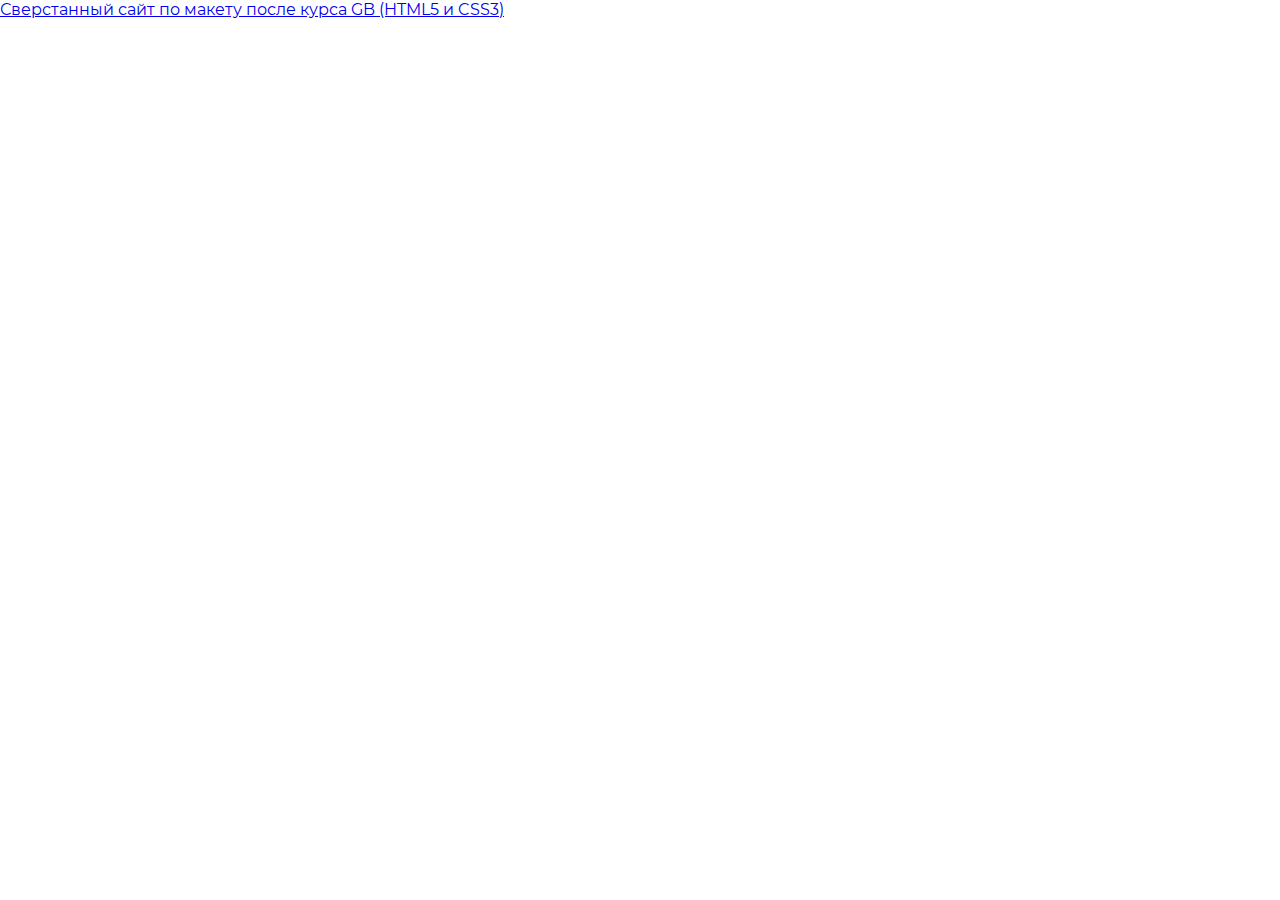
==== commit 416fbd91: "start" ====
--- a/index.html
+++ b/index.html
@@ -1,402 +1,22 @@
 <!DOCTYPE html>
 <html lang="en">
-
-<head>
-    <meta charset="UTF-8">
-    <meta name="viewport" content="width=device-width, initial-scale=1.0">
-    <link rel="stylesheet" href="css/style.css">
-    <title>Test-Layout</title>
-</head>
-
-<body class="container">
-    <header class="main-header">
-        <a class="main-header-logo" href="index.html">
-            <svg class="main-header-logo-icon" xmlns="http://www.w3.org/2000/svg" xmlns:xlink="http://www.w3.org/1999/xlink" width="64" height="56" viewBox="0 0 64 56">
-                <path d="M52.873,55.128 L58.125,45.939 L63.377,55.128 L52.873,55.128 ZM46.303,45.172 L56.811,45.172 L51.557,54.359 L46.303,45.172 ZM51.557,34.451 L56.811,43.641 L46.303,43.641 L51.557,34.451 ZM39.738,33.686 L50.243,33.686 L44.990,42.874 L39.738,33.686 ZM44.990,22.967 L50.243,32.154 L39.738,32.154 L44.990,22.967 ZM33.168,22.202 L43.676,22.202 L38.422,31.390 L33.168,22.202 ZM38.422,11.480 L43.676,20.671 L33.168,20.671 L38.422,11.480 ZM26.600,10.713 L37.108,10.713 L31.854,19.905 L26.600,10.713 ZM31.854,-0.006 L37.108,9.184 L26.600,9.184 L31.854,-0.006 ZM20.032,20.671 L25.286,11.480 L30.540,20.671 L20.032,20.671 ZM13.465,32.154 L18.718,22.967 L23.971,32.154 L13.465,32.154 ZM6.897,43.641 L12.151,34.451 L17.404,43.641 L6.897,43.641 ZM0.331,55.128 L5.582,45.939 L10.836,55.128 L0.331,55.128 ZM17.404,45.172 L12.151,54.359 L6.897,45.172 L17.404,45.172 ZM23.971,33.686 L18.718,42.874 L13.465,33.686 L23.971,33.686 ZM30.540,22.202 L25.286,31.390 L20.032,22.202 L30.540,22.202 ZM37.108,55.128 L26.600,55.128 L31.854,45.939 L37.108,55.128 ZM43.676,45.172 L38.422,54.359 L33.168,45.172 L43.676,45.172 ZM50.243,55.128 L39.738,55.128 L44.990,45.939 L50.243,55.128 Z" />
-            </svg>
-            <span class="main-header-logo-txt">Waxom</span>
-        </a>
-        <nav class="main-header-menu">
-            <input id="main-header-menu-mobile" type="checkbox" />
-            <label class="main-header-menu-mobile-btn" for="main-header-menu-mobile">
-                <span></span>
-            </label>
-            <div class="main-header-menu-wrp">
-            <a href="#" class="main-header-menu-links">Home</a>
-            <a href="#" class="main-header-menu-links">About Us</a>
-            <a href="#" class="main-header-menu-links">Portfolio</a>
-            <a href="#" class="main-header-menu-links">Features</a>
-            <a href="#" class="main-header-menu-links">Blog</a>
-            <a href="#" class="main-header-menu-links">Pricing</a>
-            <a href="#" class="main-header-menu-links">Shortcodes</a>
-            <a href="#" class="main-header-menu-links">Contact</a></div>
-        </nav>
-        <button class="main-header-trash">
-            <svg class="main-header-trash-img" xmlns="http://www.w3.org/2000/svg" xmlns:xlink="http://www.w3.org/1999/xlink" width="20" height="27" viewBox="0 0 20 27">
-                <path d="M15.995483,4.9985275 C15.995483,4.9985275 14.496216,4.9985275 14.496216,4.9985275 C14.496216,3.3417358 12.483032,1.998188 9.998779,1.998188 C7.5144043,1.998188 5.5009766,3.3417358 5.5009766,4.9985275 C5.5009766,4.9985275 4.001831,4.9985275 4.001831,4.9985275 C2.3458252,4.9985275 1.0032959,6.3412437 1.0032959,7.997204 C1.0032959,7.997204 1.0032959,22.995163 1.0032959,22.995163 C1.0032959,24.651123 2.3458252,25.994255 4.001831,25.994255 C4.001831,25.994255 15.995483,25.994255 15.995483,25.994255 C17.651611,25.994255 18.994263,24.651123 18.994263,22.995163 C18.994263,22.995163 18.994263,7.997204 18.994263,7.997204 C18.994263,6.3412437 17.651611,4.9985275 15.995483,4.9985275 ZM9.998779,3.4983559 C11.655029,3.4983559 12.99707,3.96241 12.99707,4.9985275 C12.99707,4.9985275 7.000244,4.9985275 7.000244,4.9985275 C7.000244,3.96241 8.342651,3.4983559 9.998779,3.4983559 ZM17.494995,22.995163 C17.494995,23.823143 16.823486,24.494087 15.995483,24.494087 C15.995483,24.494087 4.001831,24.494087 4.001831,24.494087 C3.173584,24.494087 2.5024414,23.823143 2.5024414,22.995163 C2.5024414,22.995163 2.5024414,21.495407 2.5024414,21.495407 C2.5024414,21.495407 17.494995,21.495407 17.494995,21.495407 C17.494995,21.495407 17.494995,22.995163 17.494995,22.995163 ZM17.494995,19.99524 C17.494995,19.99524 2.5024414,19.99524 2.5024414,19.99524 C2.5024414,19.99524 2.5024414,7.997204 2.5024414,7.997204 C2.5024414,7.168808 3.173584,6.497452 4.001831,6.497452 C4.001831,6.497452 5.5009766,6.497452 5.5009766,6.497452 C5.5009766,6.497452 5.5009766,10.997543 5.5009766,10.997543 C5.5009766,10.997543 7.000244,10.997543 7.000244,10.997543 C7.000244,10.997543 7.000244,6.497452 7.000244,6.497452 C7.000244,6.497452 12.99707,6.497452 12.99707,6.497452 C12.99707,6.497452 12.99707,10.997543 12.99707,10.997543 C12.99707,10.997543 14.496216,10.997543 14.496216,10.997543 C14.496216,10.997543 14.496216,6.497452 14.496216,6.497452 C14.496216,6.497452 15.995483,6.497452 15.995483,6.497452 C16.823975,6.497452 17.494995,7.168808 17.494995,7.997204 C17.494995,7.997204 17.494995,19.99524 17.494995,19.99524 Z" />
-            </svg></button>
-        <form action="#" class="main-header-search">
-            <input class="main-header-search-input" id="search" type="search">
-            <label for="search" class="main-header-search-label">
-                <svg class="main-header-search-label-img" xmlns="http://www.w3.org/2000/svg" xmlns:xlink="http://www.w3.org/1999/xlink" width="27" height="28">
-                    <path d="M24.762207,24.68145 C24.762207,24.68145 18.568604,18.586464 18.568604,18.586464 C20.190186,16.82457 21.18689,14.493507 21.18689,11.928558 C21.186035,6.4434433 16.667603,1.9977722 11.093384,1.9977722 C5.518921,1.9977722 1.0006104,6.4434433 1.0006104,11.928558 C1.0006104,17.415741 5.518921,21.862244 11.093384,21.862244 C13.501587,21.862244 15.710693,21.02803 17.4458,19.643776 C17.4458,19.643776 23.663452,25.763268 23.663452,25.763268 C23.966309,26.061554 24.45813,26.061554 24.761353,25.763268 C25.064697,25.46373 25.064697,24.979324 24.762207,24.68145 ZM11.093384,20.333824 C6.376953,20.333824 2.5533447,16.571564 2.5533447,11.928558 C2.5533447,7.28804 6.376953,3.5249443 11.093384,3.5249443 C15.809814,3.5249443 19.633057,7.28804 19.633057,11.928558 C19.633057,16.571564 15.809814,20.333824 11.093384,20.333824 Z" />
-                </svg>
-            </label>
-        </form>
-        <div class="main-header-wrp">
-            <a href="#" class="main-header-wrp-leftslider"></a>
-            <div class="main-header-wrp-portfolio">
-                <span class="main-header-wrp-portfolio-firsttitle">Unique and Modern Design</span>
-                <span class="main-header-wrp-portfolio-secondtitle">Portfolio PSD Template</span>
-                <p class="main-header-wrp-portfolio-txt">Nam liber tempor cum soluta nobis eleifend option congue nihil imper diet doming id quod mazim placerat facer possim assum.</p>
-                <a href="#" class="main-header-wrp-portfolio-btn">Get Started</a>
-            </div>
-            <a href="#" class="main-header-wrp-rightslider"></a>
-        </div>
-        <div class="main-header-pagination">
-            <a href="#" class="main-header-pagination-links"></a>
-            <a href="#" class="main-header-pagination-links pagination-active"></a>
-            <a href="#" class="main-header-pagination-links"></a>
-            <a href="#" class="main-header-pagination-links"></a>
-            <a href="#" class="main-header-pagination-links"></a>
-        </div>
-    </header>
+  <head>
+    <meta charset="UTF-8" />
+    <meta http-equiv="X-UA-Compatible" content="IE=edge" />
+    <meta name="viewport" content="width=device-width, initial-scale=1.0" />
+    <link rel="stylesheet" href="css/style.css" />
+    <title>KSV site</title>
+  </head>
+  <body>
+    <header></header>
     <main>
-        <div class="benefits">
-            <div class="benefits-item">
-                <svg class="benefits-item-svg" xmlns="http://www.w3.org/2000/svg" xmlns:xlink="http://www.w3.org/1999/xlink" width="51" height="51" viewBox="0 0 51 51">
-                    <path d="M48.66797,18.469604 C48.043335,17.84729 47.039368,17.84729 46.419556,18.469604 C46.419556,18.469604 32.573364,32.313965 32.573364,32.313965 C32.573364,32.313965 13.105682,40.886597 13.105682,40.886597 C13.105682,40.886597 10.106628,37.88794 10.106628,37.88794 C10.106628,37.88794 18.683075,18.422241 18.683075,18.422241 C18.683075,18.422241 32.526978,4.5755615 32.526978,4.5755615 C33.148193,3.954834 33.148193,2.9499512 32.526978,2.3271484 C31.903992,1.7056885 30.898376,1.7056885 30.278564,2.3271484 C30.278564,2.3271484 16.010864,16.59143 16.010864,16.59143 C16.010864,16.59143 1.5342102,49.4635 1.5342102,49.4635 C1.5342102,49.4635 34.401733,34.98523 34.401733,34.98523 C34.401733,34.98523 48.66797,20.717163 48.66797,20.717163 C49.289185,20.099854 49.289185,19.090332 48.66797,18.469604 ZM28.49524,29.466064 C28.805054,29.773438 29.211182,29.931396 29.620056,29.931396 C30.027588,29.931396 30.433655,29.773438 30.745117,29.466064 C30.745117,29.466064 44.07672,16.134033 44.07672,16.134033 C44.699585,15.510498 44.699585,14.505493 44.07672,13.884766 C43.453796,13.260376 42.44983,13.260376 41.826904,13.884766 C41.826904,13.884766 28.49524,27.21643 28.49524,27.21643 C27.875427,27.836304 27.875427,28.843262 28.49524,29.466064 ZM25.015076,25.985474 C25.326477,26.293335 25.73413,26.449951 26.139954,26.449951 C26.549072,26.449951 26.954956,26.293335 27.264893,25.985474 C27.264893,25.985474 40.598022,12.652588 40.598022,12.652588 C41.219482,12.030273 41.219482,11.023193 40.598022,10.402954 C39.973755,9.780273 38.969788,9.780273 38.348145,10.402954 C38.348145,10.402954 25.015076,23.73462 25.015076,23.73462 C24.393677,24.35437 24.393677,25.36438 25.015076,25.985474 ZM21.53415,22.50232 C21.844849,22.813599 22.253052,22.96814 22.65921,22.96814 C23.065002,22.96814 23.473236,22.813599 23.783936,22.50232 C23.783936,22.50232 37.116516,9.172363 37.116516,9.172363 C37.73944,8.547607 37.73944,7.5422363 37.116516,6.9223633 C36.49524,6.29834 35.489502,6.29834 34.86664,6.9223633 C34.86664,6.9223633 21.53415,20.253174 21.53415,20.253174 C20.913513,20.873413 20.913513,21.882935 21.53415,22.50232 Z" />
-                </svg>
-                <span class="benefits-item-title">Web & App Design</span>
-                <p class="benefits-item-txt">Nam liber tempor cum soluta nobis eleifend option congue nihil imperdiet doming id quod mazim.</p>
-            </div>
-            <div class="benefits-item">
-                <svg class="benefits-item-svg" xmlns="http://www.w3.org/2000/svg" xmlns:xlink="http://www.w3.org/1999/xlink" width="46" height="42" viewBox="0 0 46 42">
-                    <path d="M22.850525,1.1054688 C22.850525,1.1054688 1.4135742,12.665649 1.4135742,12.665649 C1.4135742,12.665649 22.850525,24.22705 22.850525,24.22705 C22.850525,24.22705 44.287354,12.665649 44.287354,12.665649 C44.287354,12.665649 22.850525,1.1054688 22.850525,1.1054688 ZM22.850525,27.957764 C22.850525,27.957764 5.3987427,18.547974 5.3987427,18.547974 C5.3987427,18.547974 1.4135742,20.696655 1.4135742,20.696655 C1.4135742,20.696655 22.850525,32.253418 22.850525,32.253418 C22.850525,32.253418 44.287354,20.696655 44.287354,20.696655 C44.287354,20.696655 40.302307,18.547974 40.302307,18.547974 C40.302307,18.547974 22.850525,27.957764 22.850525,27.957764 ZM22.850525,35.98462 C22.850525,35.98462 5.3987427,26.57312 5.3987427,26.57312 C5.3987427,26.57312 1.4135742,28.720459 1.4135742,28.720459 C1.4135742,28.720459 22.850525,40.283203 22.850525,40.283203 C22.850525,40.283203 44.287354,28.720459 44.287354,28.720459 C44.287354,28.720459 40.302307,26.57312 40.302307,26.57312 C40.302307,26.57312 22.850525,35.98462 22.850525,35.98462 Z" />
-                </svg>
-                <span class="benefits-item-title">Development</span>
-                <p class="benefits-item-txt">Lorem ipsum dolor sit amet, adipiscing elit, sed diam nonummy nibh euismod tincidunt ut laoreet.</p>
-            </div>
-            <div class="benefits-item">
-                <svg class="benefits-item-svg" xmlns="http://www.w3.org/2000/svg" xmlns:xlink="http://www.w3.org/1999/xlink" width="46" height="46" viewBox="0 0 46 46">
-                    <path d="M44.927124,22.849976 C44.927124,21.229736 43.76062,19.500732 42.321655,18.993042 C40.881714,18.483276 39.486572,17.23523 39.0813,16.25061 C38.675293,15.268921 38.78076,13.395752 39.4364,12.016846 C40.092407,10.637573 39.694946,8.590698 38.549683,7.442871 C37.404175,6.296631 35.35681,5.9014893 33.976685,6.557495 C32.597412,7.2143555 30.726929,7.321533 29.74585,6.914795 C28.764893,6.5097656 27.517456,5.1121826 27.005127,3.6730957 C26.493408,2.2340088 24.763916,1.0670166 23.143677,1.0670166 C21.523071,1.0670166 19.79419,2.2340088 19.281982,3.6730957 C18.770142,5.1121826 17.522217,6.508911 16.54126,6.914795 C15.559692,7.321533 13.689697,7.2143555 12.310425,6.557495 C10.931519,5.9014893 8.883301,6.296631 7.7374268,7.442871 C6.591797,8.590698 6.194824,10.637573 6.85083,12.016846 C7.507202,13.396606 7.61145,15.2664795 7.2039795,16.249878 C6.7960205,17.231567 5.4053955,18.483276 3.9660645,18.993042 C2.5263672,19.500732 1.3598633,21.229736 1.3598633,22.849976 C1.3598633,24.470703 2.5263672,26.198853 3.9660645,26.710693 C5.4053955,27.223022 6.7978516,28.474243 7.2058105,29.453857 C7.6136475,30.434326 7.507202,32.30432 6.85083,33.683105 C6.194824,35.061523 6.591797,37.10974 7.7374268,38.255127 C8.883301,39.4021 10.930298,39.799316 12.310425,39.142456 C13.69043,38.48645 15.559692,38.38098 16.54126,38.78894 C17.523193,39.196045 18.770142,40.593994 19.281982,42.03235 C19.79419,43.46814 21.523071,44.633423 23.143677,44.633423 C24.763916,44.633423 26.493408,43.46814 27.005127,42.03235 C27.517456,40.593994 28.763062,39.196533 29.744263,38.78601 C30.72522,38.37805 32.597412,38.48645 33.976685,39.142456 C35.355957,39.799316 37.404175,39.4021 38.549683,38.255127 C39.694946,37.10974 40.092407,35.061523 39.4364,33.683105 C38.78076,32.303833 38.673462,30.433105 39.078735,29.453125 C39.484863,28.471802 40.881714,27.223022 42.321655,26.710693 C43.76062,26.198853 44.927124,24.470703 44.927124,22.849976 ZM23.143677,30.841919 C18.723999,30.841919 15.1501465,27.270386 15.1501465,22.858765 C15.1501465,18.440063 18.723999,14.865112 23.143677,14.865112 C27.554443,14.865112 31.127808,18.440063 31.127808,22.858765 C31.127808,27.270386 27.554443,30.841919 23.143677,30.841919 Z" />
-                </svg>
-                <span class="benefits-item-title">Customization</span>
-                <p class="benefits-item-txt">Nam liber tempor cum soluta nobis eleifend option congue nihil imperdiet doming id quod mazim.</p>
-            </div>
-            <div class="benefits-item">
-                <svg class="benefits-item-svg" xmlns="http://www.w3.org/2000/svg" xmlns:xlink="http://www.w3.org/1999/xlink" width="55" height="38" viewBox="0 0 55 38">
-                    <path d="M9.999756,14.245117 C11.002197,12.187012 13.474487,10.636963 15.741943,10.636963 C15.741943,10.636963 41.94873,10.636963 41.94873,10.636963 C41.94873,10.636963 41.94873,8.983032 41.94873,8.983032 C41.94873,7.6187744 40.841675,6.5008545 39.491333,6.5008545 C39.491333,6.5008545 28.674805,6.5008545 28.674805,6.5008545 C28.674805,6.5008545 28.674805,5.057617 28.674805,5.057617 C28.674805,3.0014648 27.019531,1.3347168 24.990967,1.3347168 C24.990967,1.3347168 18.700562,1.3347168 18.700562,1.3347168 C17.717041,1.3347168 16.793457,1.7227783 16.09375,2.4302979 C15.394165,3.1348877 15.012329,4.062622 15.012329,5.057617 C15.012329,5.057617 15.012329,6.5024414 15.012329,6.5024414 C15.012329,6.5024414 4.1956787,6.5024414 4.1956787,6.5024414 C2.8432617,6.5008545 1.7385254,7.6187744 1.7385254,8.983032 C1.7385254,8.983032 1.7385254,31.14746 1.7385254,31.14746 C1.7385254,31.14746 9.999756,14.245117 9.999756,14.245117 ZM17.469604,5.057617 C17.469604,4.7297363 17.60205,4.4173584 17.832153,4.1831055 C18.062622,3.9449463 18.37207,3.8154297 18.698242,3.8154297 C18.698242,3.8154297 24.988647,3.8154297 24.988647,3.8154297 C25.666992,3.8154297 26.217407,4.369995 26.217407,5.057617 C26.217407,5.057617 26.217407,6.5024414 26.217407,6.5024414 C26.217407,6.5024414 17.469604,6.5024414 17.469604,6.5024414 C17.469604,6.5024414 17.469604,5.057617 17.469604,5.057617 ZM42.921265,34.762695 C42.326294,35.98401 40.728516,36.983643 39.378418,36.983643 C39.378418,36.983643 4.0803223,36.983643 4.0803223,36.983643 C2.7302246,36.983643 2.1116943,35.981567 2.7109375,34.762695 C2.7109375,34.762695 12.203125,15.340698 12.203125,15.340698 C12.796265,14.117554 14.3914795,13.115112 15.741943,13.115112 C15.741943,13.115112 51.039795,13.115112 51.039795,13.115112 C52.39441,13.115112 53.008545,14.117554 52.411377,15.340698 C52.411377,15.340698 42.921265,34.762695 42.921265,34.762695 Z" />
-                </svg>
-                <span class="benefits-item-title">Marketing</span>
-                <p class="benefits-item-txt">Nam liber tempor cum soluta nobis eleifend option congue nihil imperdiet doming id quod mazim.</p>
-            </div>
-        </div>
-        <section class="photos">
-            <h2 class="photos-title">Waxom is Realization of your Ideas.</h2>
-            <p class="photos-txt">Investigationes demonstraverunt lectores legere me lius quod ii legunt saepius. Claritas est etiam processus dynamicus, qui sequitur mutationem consuetudium.</p>
-        </section>
-        <aside class="advertising">
-            <div class="advertising-wrp">
-                <h2 class="advertising-wrp-title">
-                    <span class="advertising-wrp-title-span">Waxom
-                    </span>Multipurpose WordPress Theme</h2>
-                <p class="advertising-wrp-txt">Don't Forget to Rate the Template. Thanks so much!</p>
-            </div>
-            <a href="" class="advertising-btn">Purchase Now</a>
-        </aside>
-        <section class="projects">
-            <h2 class="projects-title">Our Latest Projects.</h2>
-            <p class="projects-txt">Investigationes demonstraverunt lectores legere me lius quod ii legunt saepius. Claritas est etiam processus dynamicus, qui sequitur mutationem consuetudium.</p>
-            <div class="projects-slider">
-                <button class="projects-slider-btn">All</button>
-                <button class="projects-slider-btn">Web Design</button>
-                <button class="projects-slider-btn">Mobile App</button>
-                <button class="projects-slider-btn">Illustration</button>
-                <button class="projects-slider-btn">Photography</button>
-            </div>
-            <div class="projects-item">
-                <img src="img/bg_photo_1.jpg" alt="photo_project" class="projects-item-img">
-                <div class="projects-item-wrptxt">
-                    <span class="projects-item-wrptxt-title">Claritas Etiam Processus</span>
-                    <span class="projects-item-wrptxt-txt">Photography, Nature</span></div>
-                <button class="projects-item-link"></button>
-                <button class="projects-item-search"></button>
-            </div>
-            <div class="projects-item">
-                <img src="img/bg_photo_2.jpg" alt="photo_project" class="projects-item-img">
-                <div class="projects-item-wrptxt">
-                    <span class="projects-item-wrptxt-title">Quam Nutamus Farum</span>
-                    <span class="projects-item-wrptxt-txt">Graphic Design, Mock-Up</span></div>
-                <button class="projects-item-link"></button>
-                <button class="projects-item-search"></button>
-            </div>
-            <div class="projects-item">
-                <img src="img/bg_photo_3.jpg" alt="photo_project" class="projects-item-img">
-                <div class="projects-item-wrptxt">
-                    <span class="projects-item-wrptxt-title">Usus Legentis Videntur</span>
-                    <span class="projects-item-wrptxt-txt">Photography, Holiday</span></div>
-                <button class="projects-item-link"></button>
-                <button class="projects-item-search"></button>
-            </div>
-            <div class="projects-item">
-                <img src="img/bg_photo_4.jpg" alt="photo_project" class="projects-item-img">
-                <div class="projects-item-wrptxt">
-                    <span class="projects-item-wrptxt-title">Claritas Etiam Processus</span>
-                    <span class="projects-item-wrptxt-txt">Photography, Nature</span></div>
-                <button class="projects-item-link"></button>
-                <button class="projects-item-search"></button>
-            </div>
-            <div class="projects-item">
-                <img src="img/bg_photo_5.jpg" alt="photo_project" class="projects-item-img">
-                <div class="projects-item-wrptxt">
-                    <span class="projects-item-wrptxt-title">Quam Nutamus Farum</span>
-                    <span class="projects-item-wrptxt-txt">Graphic Design, Mock-Up</span></div>
-                <button class="projects-item-link"></button>
-                <button class="projects-item-search"></button>
-            </div>
-            <div class="projects-item">
-                <img src="img/bg_photo_6.jpg" alt="photo_project" class="projects-item-img">
-                <div class="projects-item-wrptxt">
-                    <span class="projects-item-wrptxt-title">Usus Legentis Videntur</span>
-                    <span class="projects-item-wrptxt-txt">Photography, Holiday</span></div>
-                <button class="projects-item-link"></button>
-                <button class="projects-item-search"></button>
-            </div>
-            <button class="projects-btn">load more</button>
-        </section>
-        <section class="video">
-            <video src="#" class="video-presentation" width="1920" poster="img/bg_photo_10983.jpg"></video>
-            <div class="video-wrp">
-                <button class="video-wrp-button">
-                    <svg class="video-wrp-button-svg" xmlns="http://www.w3.org/2000/svg" xmlns:xlink="http://www.w3.org/1999/xlink" width="80" height="76">
-                        <path d="M34.933594,56.81958 C34.637512,56.81958 34.339172,56.755127 34.060303,56.62549 C33.336792,56.28662 32.874207,55.559082 32.874207,54.760254 C32.874207,54.760254 32.874207,25.235107 32.874207,25.235107 C32.874207,24.436035 33.336548,23.708252 34.060303,23.369629 C34.783447,23.030273 35.639526,23.141113 36.252625,23.652588 C36.252625,23.652588 53.967285,38.415283 53.967285,38.415283 C54.437073,38.80664 54.70862,39.38623 54.70862,39.997314 C54.70862,40.609375 54.437256,41.188477 53.967285,41.580322 C53.967285,41.580322 36.252625,56.34253 36.252625,56.34253 C35.87567,56.65674 35.4068,56.81958 34.933594,56.81958 ZM36.99408,29.632812 C36.99408,29.632812 36.99408,50.362305 36.99408,50.362305 C36.99408,50.362305 49.431274,39.997314 49.431274,39.997314 C49.431274,39.997314 36.99408,29.632812 36.99408,29.632812 ZM39.93683,74.99829 C34.072144,74.99902 28.173218,73.53589 22.830505,70.52759 C21.839355,69.96997 21.487915,68.71338 22.046387,67.72217 C22.603699,66.73096 23.860046,66.37891 24.851929,66.937744 C36.869812,73.703125 52.082397,71.61157 61.845276,61.845215 C73.89203,49.798096 73.89203,30.19751 61.845276,18.149902 C49.7984,6.1013184 30.19629,6.1018066 18.150024,18.149902 C6.10376,30.19751 6.10376,49.798096 18.150024,61.845215 C18.954529,62.649414 18.954529,63.954346 18.150024,64.75903 C17.346497,65.56348 16.04187,65.56348 15.237244,64.75903 C1.5844727,51.104736 1.5844727,28.890137 15.237244,15.236084 C28.890625,1.5842285 51.104065,1.5830078 64.75903,15.236084 C78.411865,28.890137 78.411865,51.104736 64.75903,64.75903 C58.033325,71.484375 49.025696,74.99829 39.93683,74.99829 Z" />
-                    </svg></button>
-                <span class="video-wrp-title">Waxom Video Presentation</span>
-                <p class="video-wrp-txt">Investigationes demonstraverunt lectores legere me lius quod ii legunt saepius, qui sequitur mutationem consuetudium.</p>
-                <span class="video-wrp-time">03:26</span>
-            </div>
-        </section>
-        <figure class="mobile">
-            <img src="img/iPhone.jpg" alt="phone" width="420" height="615">
-            <figcaption class="mobile-description">
-                <h3 class="mobile-title">Excellent for Mobile Devices.</h3>
-                <p class="mobile-txt">
-                    Qisi enim ad minim veniam, quis nostrud exerci tation ullamcorper
-                    suscipit lobortis nisl ut aliquip ex ea commodo consequat.
-                    Investigationes demonstraverunt lectores legere me lius quod ii
-                    legunt saepius claritas. Eodem modo typi, qui nunc nobis videntur
-                    parum clari, fiant sollemnes in futurum.
-                </p>
-                <ul class="mobile-list">
-                    <li class="mobile-list-item">
-                        Nam liber tempor cum soluta nobis eleifend option;
-                    </li>
-                    <li class="mobile-list-item">
-                        Option congue nihil imperdiet doming id quod mazim placerat facer;
-                    </li>
-                    <li class="mobile-list-item">
-                        Eodem modo typi, qui nunc nobis videntur parum futurum;
-                    </li>
-                    <li class="mobile-list-item">
-                        Investigationes demonstraverunt lectores
-                    </li>
-                </ul>
-            </figcaption>
-        </figure>
-        <section class="statistic">
-            <div class="count">
-                <svg class="count-svg" xmlns="http://www.w3.org/2000/svg" width="44" height="44" viewBox="0 0 44 44">
-                    <path d="M9.625 17.703c-.001-3.295 1.035-6.405 2.918-8.759 1.955-2.442 4.581-3.788 7.394-3.788 5.688 0 10.313 5.628 10.313 12.547 0 6.918-4.625 12.547-10.313 12.547-5.687 0-10.312-5.628-10.312-12.547zm2.747 0c.003 5.403 3.396 9.797 7.565 9.797 4.17 0 7.563-4.394 7.563-9.797 0-5.403-3.393-9.797-7.563-9.797-4.172 0-7.565 4.394-7.565 9.797zm27.503 22.45A3.854 3.854 0 0 1 36.024 44H3.848A3.852 3.852 0 0 1 0 40.153c0-6.219 5.057-11.278 11.274-11.278a1.374 1.374 0 1 1 0 2.75c-4.7 0-8.524 3.825-8.524 8.528a1.1 1.1 0 0 0 1.098 1.097h32.176c.607 0 1.101-.495 1.101-1.097 0-4.703-3.826-8.528-8.527-8.528a1.374 1.374 0 1 1 0-2.75c6.217 0 11.277 5.06 11.277 11.278zM19.06 3.144a1.375 1.375 0 0 1 .484-1.883A8.883 8.883 0 0 1 24.062 0c5.688 0 10.313 5.629 10.313 12.547 0 1.18-.134 2.342-.393 3.457a1.376 1.376 0 0 1-1.653 1.023 1.373 1.373 0 0 1-1.024-1.652c.213-.909.32-1.859.32-2.828 0-5.401-3.393-9.796-7.563-9.796-1.086 0-2.135.294-3.12.878-.65.386-1.495.169-1.882-.485zM44 34.74c0 .548-.112 1.074-.33 1.568a1.379 1.379 0 0 1-1.816.698 1.377 1.377 0 0 1-.698-1.815 1.06 1.06 0 0 0 .094-.448c0-4.7-3.55-8.618-8.25-8.618a1.374 1.374 0 1 1 0-2.75c6.217 0 11 5.152 11 11.365z" />
-                </svg>
-                <span class="count-number">3587</span>
-                <p class="count-txt">Satisfied Clients</p>
-            </div>
-            <div class="count">
-                <svg class="count-svg" xmlns="http://www.w3.org/2000/svg" width="48" height="44" viewBox="0 0 48 44">
-                    <path d="M46.043 42.749c0 .69-.552 1.25-1.234 1.25H1.234C.552 44 0 43.44 0 42.75c0-.691.552-1.251 1.234-1.251h43.575c.682 0 1.234.56 1.234 1.25zM19.586 16.396c.054-2.162.818-4.33 2.096-5.946 1.945-2.461 1.988-6.486.087-8.284a1.263 1.263 0 0 1-.06-1.768 1.223 1.223 0 0 1 1.744-.061c3.165 2.994 2.622 8.557.155 11.677-1.818 2.3-2.27 6.368-.155 8.37.498.471.525 1.263.06 1.768a1.222 1.222 0 0 1-1.744.06c-1.467-1.387-2.243-3.453-2.183-5.816zM48 19.614v2.4c0 3.44-2.76 6.24-6.154 6.24H39.09c-1.87 5.27-6.85 9.05-12.686 9.05H19.64c-7.431 0-13.476-6.129-13.476-13.662v-12.41c0-.691.552-1.251 1.234-1.251h7.915c1.607-2.476 1.535-6.127-.25-7.815a1.263 1.263 0 0 1-.06-1.768 1.222 1.222 0 0 1 1.745-.06c3.164 2.993 2.621 8.556.155 11.676-1.819 2.3-2.272 6.369-.155 8.37.498.471.525 1.263.06 1.768a1.223 1.223 0 0 1-1.744.061c-1.468-1.388-2.243-3.454-2.184-5.817.034-1.347.343-2.696.881-3.913H8.63v11.16c0 6.153 4.939 11.159 11.009 11.159h6.766c6.07 0 11.008-5.006 11.008-11.16v-11.16h-9.278c-.682 0-1.234-.56-1.234-1.25 0-.691.552-1.251 1.234-1.251h10.512c.682 0 1.234.56 1.234 1.25v2.144h1.965c3.393 0 6.154 2.799 6.154 6.24zm-2.468 0c0-2.06-1.654-3.737-3.686-3.737H39.88v9.874h1.965c2.032 0 3.686-1.676 3.686-3.737z" />
-                </svg>
-                <span class="count-number">207</span>
-                <p class="count-txt">Cups of coffee</p>
-            </div>
-            <div class="count">
-                <svg class="count-svg" xmlns="http://www.w3.org/2000/svg" width="44" height="44" viewBox="0 0 44 44">
-                    <path d="M30.248 24.748c0 .76-.616 1.375-1.375 1.375H15.126a1.375 1.375 0 0 1 0-2.75h13.747c.76 0 1.375.617 1.375 1.375zm2.749-8.247c0 .758-.615 1.374-1.375 1.374H12.376a1.375 1.375 0 0 1 0-2.75h19.246c.76 0 1.375.616 1.375 1.376zm10.998 2.749c0 10.63-9.847 19.246-21.996 19.246-1.406 0-2.778-.128-4.112-.347l-9.635 5.846v-9.734C3.227 30.733.003 25.325.003 19.25.003 8.62 9.853.003 22 .003c12.15 0 21.996 8.617 21.996 19.247zm-2.75 0c0-9.11-8.616-16.497-19.246-16.497-10.63 0-19.246 7.386-19.246 16.497 0 5.59 3.252 10.522 8.214 13.506l-.087 6.377 6.473-3.89c1.49.317 3.04.504 4.646.504 10.63 0 19.247-7.387 19.247-16.497z" />
-                </svg>
-                <span class="count-number">2500</span>
-                <p class="count-txt">Blog posts</p>
-            </div>
-            <div class="count">
-                <svg class="count-svg" xmlns="http://www.w3.org/2000/svg" width="44" height="44" viewBox="0 0 44 44">
-                    <path d="M44 13.75c0 12.445-8.003 23.702-21.406 30.113a1.368 1.368 0 0 1-1.188 0C8.002 37.453 0 26.195 0 13.75 0 6.166 6.168 0 13.75 0c2.985 0 5.873.975 8.25 2.764.063-.046.129-.087.191-.132.206-.149.413-.296.628-.434.12-.078.244-.148.365-.222.223-.133.443-.267.672-.388.084-.046.174-.085.26-.127.435-.216.884-.41 1.343-.582.175-.066.346-.135.524-.193.194-.063.392-.117.59-.172a13.665 13.665 0 0 1 1.182-.276c.255-.047.51-.086.768-.117.153-.02.305-.043.46-.057.42-.038.843-.064 1.267-.064C37.831 0 44 6.166 44 13.75zm-2.75 0c0-6.066-4.935-11-11-11-.357 0-.712.02-1.06.053-.16.017-.315.043-.47.066-.183.027-.367.051-.549.084-.201.04-.396.09-.593.14a9.836 9.836 0 0 0-.395.103 10.8 10.8 0 0 0-.646.212c-.103.037-.205.073-.305.113-.227.09-.45.189-.67.293a10.392 10.392 0 0 0-1.11.607c-.23.14-.454.294-.673.453-.05.038-.1.077-.152.113-.222.17-.443.348-.654.536-2.277 2.016-3.723 4.953-3.723 8.227a1.374 1.374 0 1 1-2.75 0c0-3.475 1.305-6.643 3.44-9.067a10.945 10.945 0 0 0-6.19-1.933c-6.065 0-11 4.934-11 11 0 11.177 7.184 21.358 19.25 27.347 12.066-5.99 19.25-16.17 19.25-27.347zm-2.75 0a1.375 1.375 0 0 1-2.75 0c0-3.034-2.467-5.5-5.5-5.5a1.375 1.375 0 0 1 0-2.75c4.55 0 8.25 3.7 8.25 8.25z" />
-                </svg>
-                <span class="count-number">873</span>
-                <p class="count-txt">Likes</p>
-            </div>
-            <div class="count">
-                <svg class="count-svg" xmlns="http://www.w3.org/2000/svg" width="54" height="44" viewBox="0 0 54 44">
-                    <path d="M53.998 42.304a1.69 1.69 0 0 1-1.688 1.691H1.69a1.69 1.69 0 0 1-1.687-1.691 1.69 1.69 0 0 1 1.688-1.693h50.62a1.69 1.69 0 0 1 1.687 1.693zm0-8.46v1.691a1.69 1.69 0 0 1-1.688 1.692H1.69a1.69 1.69 0 0 1-1.687-1.692v-1.692c0-14.38 11.19-26.193 25.31-27.072-.01-.128 0-3.384 0-3.384H21.94a1.69 1.69 0 0 1-1.688-1.692A1.69 1.69 0 0 1 21.94.003h10.124a1.69 1.69 0 0 1 1.687 1.692 1.69 1.69 0 0 1-1.687 1.692h-3.375v3.384c14.12.878 25.31 12.692 25.31 27.072zm-3.375 0c0-13.083-10.575-23.689-23.622-23.689S3.378 20.761 3.378 33.843z" />
-                </svg>
-                <span class="count-number">900</span>
-                <p class="count-txt">We launched</p>
-            </div>
-        </section>
-        <section class="posts">
-            <h2 class="posts-title">Recent Posts.</h2>
-            <p class="posts-txt">
-                Investigationes demonstraverunt lectores legere me lius quod ii legunt
-                saepius. Claritas est etiam processus dynamicus, qui sequitur
-                mutationem consuetudium.
-            </p>
-            <div class="posts-card card-1">
-                <span class="posts-card-day">30</span>
-                <span class="posts-card-month">Sep.</span>
-                <h2 class="posts-card-title">Lorem ipsum dolor sit amet</h2>
-                <p class="posts-card-txt">
-                    Claritas est etiam processus dynamicus, qui sequitur mutationem
-                    consuetudium.
-                </p>
-                <a href="#" class="posts-card-link">Read More</a>
-            </div>
-            <div class="posts-card card-2">
-                <span class="posts-card-day">30</span>
-                <span class="posts-card-month">Sep.</span>
-                <h2 class="posts-card-title">Lorem ipsum dolor sit amet</h2>
-                <p class="posts-card-txt">
-                    Claritas est etiam processus dynamicus, qui sequitur mutationem
-                    consuetudium.
-                </p>
-                <a href="#" class="posts-card-link">Read More</a>
-            </div>
-            <div class="posts-card card-3">
-                <span class="posts-card-day">30</span>
-                <span class="posts-card-month">Sep.</span>
-                <h2 class="posts-card-title">Lorem ipsum dolor sit amet</h2>
-                <p class="posts-card-txt">
-                    Claritas est etiam processus dynamicus, qui sequitur mutationem
-                    consuetudium.
-                </p>
-                <a href="#" class="posts-card-link">Read More</a>
-            </div>
-            <div class="posts-slider">
-                <svg class="posts-slider-left" xmlns="http://www.w3.org/2000/svg" width="22" height="22" viewBox="0 0 22 22">
-                    <path d="M7.583 10.434l4.772-4.773a.737.737 0 0 1 1.04 1.041l-4.254 4.255 4.254 4.254a.736.736 0 0 1-1.04 1.04L7.583 11.48a.73.73 0 0 1-.216-.523c0-.19.07-.378.216-.523zM10.987.026c6.066 0 10.985 4.917 10.985 10.985 0 6.065-4.919 10.984-10.985 10.984S.003 17.076.003 11.01C.003 4.944 4.921.027 10.987.027zm0 20.497c5.245 0 9.514-4.27 9.514-9.513 0-5.245-4.269-9.513-9.514-9.513-5.244 0-9.512 4.268-9.512 9.513 0 5.243 4.268 9.513 9.512 9.513z" />
-                </svg>
-                <svg class="posts-slider-right" xmlns="http://www.w3.org/2000/svg" width="22" height="22" viewBox="0 0 22 22">
-                    <path d="M14.633 10.957a.73.73 0 0 1-.216.523L9.645 16.25a.736.736 0 0 1-1.04-1.04l4.254-4.254-4.255-4.255a.737.737 0 0 1 1.04-1.041l4.773 4.773a.732.732 0 0 1 .216.523zm7.364.053c0 6.066-4.918 10.985-10.985 10.985C4.946 21.995.028 17.076.028 11.01.028 4.944 4.946.027 11.012.027c6.067 0 10.985 4.917 10.985 10.985zm-1.472 0c0-5.245-4.268-9.513-9.513-9.513-5.244 0-9.513 4.268-9.513 9.514 0 5.242 4.269 9.512 9.513 9.512 5.245 0 9.513-4.27 9.513-9.512z" />
-                </svg>
-            </div>
-        </section>
-        <section class="logos">
-            <a href="#" class="logos-link">
-                <img src="img/logo-01.png" alt="logo-1" width="210" height="127">
-            </a>
-            <a href="#" class="logos-link">
-                <img src="img/logo-02.png" alt="logo-2" width="210" height="210">
-            </a>
-            <a href="#" class="logos-link">
-                <img src="img/logo-03.png" alt="logo-3" width="210" height="130">
-            </a>
-            <a href="#" class="logos-link">
-                <img src="img/logo-04.png" alt="logo-4" width="210" height="164">
-            </a>
-        </section>
+      <div class="links">
+        <a href="Template site lesson/index.html"
+          >Сверстанный сайт по макету после курса GB (HTML5 и CSS3)</a
+        >
+      </div>
     </main>
-    <footer>
-        <section class="footer">
-            <div class="footer-waxom">
-                <a class="main-header-logo footer-waxom-logo" href="index.html">
-                    <svg class="main-header-logo-icon" xmlns="http://www.w3.org/2000/svg" xmlns:xlink="http://www.w3.org/1999/xlink" width="64" height="56" viewBox="0 0 64 56">
-                        <path d="M52.873,55.128 L58.125,45.939 L63.377,55.128 L52.873,55.128 ZM46.303,45.172 L56.811,45.172 L51.557,54.359 L46.303,45.172 ZM51.557,34.451 L56.811,43.641 L46.303,43.641 L51.557,34.451 ZM39.738,33.686 L50.243,33.686 L44.990,42.874 L39.738,33.686 ZM44.990,22.967 L50.243,32.154 L39.738,32.154 L44.990,22.967 ZM33.168,22.202 L43.676,22.202 L38.422,31.390 L33.168,22.202 ZM38.422,11.480 L43.676,20.671 L33.168,20.671 L38.422,11.480 ZM26.600,10.713 L37.108,10.713 L31.854,19.905 L26.600,10.713 ZM31.854,-0.006 L37.108,9.184 L26.600,9.184 L31.854,-0.006 ZM20.032,20.671 L25.286,11.480 L30.540,20.671 L20.032,20.671 ZM13.465,32.154 L18.718,22.967 L23.971,32.154 L13.465,32.154 ZM6.897,43.641 L12.151,34.451 L17.404,43.641 L6.897,43.641 ZM0.331,55.128 L5.582,45.939 L10.836,55.128 L0.331,55.128 ZM17.404,45.172 L12.151,54.359 L6.897,45.172 L17.404,45.172 ZM23.971,33.686 L18.718,42.874 L13.465,33.686 L23.971,33.686 ZM30.540,22.202 L25.286,31.390 L20.032,22.202 L30.540,22.202 ZM37.108,55.128 L26.600,55.128 L31.854,45.939 L37.108,55.128 ZM43.676,45.172 L38.422,54.359 L33.168,45.172 L43.676,45.172 ZM50.243,55.128 L39.738,55.128 L44.990,45.939 L50.243,55.128 Z" />
-                    </svg>
-                    <span class="main-header-logo-txt">Waxom</span>
-                </a>
-                <p class="footer-waxom-txt">
-                    Lorem ipsum dolor sit amet, consec- tetuer adipiscing elit, sed diam
-                    nonummy nibh euismod tincidunt ut laoreet dolore magna aliquam erat
-                    volutpat. Ut wisi enim ad minim veniam, quis nostrud exerci suscipit
-                    lobortis claritatem.
-                </p>
-                <a href="#" class="footer-waxom-txt-link">Read More</a>
-            </div>
-            <div class="footer-posts">
-                <h2 class="footer-posts-title">Recent Posts</h2>
-                <a href="#" class="footer-posts-link">
-                    <time class="footer-posts-time" datetime="2015-09-08">September 08, 2015</time>
-                    <p class="footer-posts-txt">
-                        Lorem ipsum dolor sit amet, consec tetuer adipiscing elit
-                    </p>
-                </a>
-                <hr>
-                <a href="#" class="footer-posts-link">
-                    <time class="footer-posts-time" datetime="2015-09-08">September 08, 2015</time>
-                    <p class="footer-posts-txt">
-                        Diam nonummy nibh euismod tincidunt ut laoreet dolore magna
-                    </p>
-                </a>
-                <hr>
-                <a href="#" class="footer-posts-link">
-                    <time class="footer-posts-time" datetime="2015-09-08">September 08, 2015</time>
-                    <p class="footer-posts-txt">
-                        Claritas est etiam processus dynamicus, qui sequitur mutationem
-                        per seacula quarta decima
-                    </p>
-                </a>
-            </div>
-            <div class="footer-twitter">
-                <h3 class="footer-twitter-title">Our Twitter</h3>
-                <a href="#" class="footer-twitter-link">
-                    <p class="footer-twitter-txt">
-                        <span class="footer-twitter-txt-span">@waxom</span> Cum soluta nobis eleifend
-                        option congue nihil imperdiet doming
-                    </p>
-                </a>
-                <time class="footer-posts-time" datetime="2015-09-08">3 mins ago</time>
-                <hr>
-                <a href="#" class="footer-twitter-link">
-                    <p class="footer-twitter-txt">
-                        Mirum est <span class="footer-twitter-txt-span">#envato</span> notare quam
-                        littera gothica, quam nunc putamus parum anteposuerit litterarum
-                    </p>
-                </a>
-                <time class="footer-posts-time" datetime="2015-09-08">5 hours ago</time>
-                <hr>
-                <a href="#" class="footer-twitter-link">
-                    <p class="footer-twitter-txt">
-                        Soluta nobis option <span class="footer-twitter-txt-link "> bit.ly/1Hniso7</span>
-                    </p>
-                </a>
-                <time class="footer-posts-time" datetime="2015-09-08">20 days ago</time>
-            </div>
-            <div class="footer-widget">
-                <h3 class="footer-widget-title">Dribbble Widget</h3>
-                <a class="footer-widget-link" href="#">
-                    <img src="img/widget-1.jpg" alt="widget-1" width="130" height="98" class="widget-pic">
-                </a>
-                <a class="footer-widget-link" href="#">
-                    <img src="img/widget-2.jpg" alt="widget-2" width="130" height="98" class="widget-pic">
-                </a>
-                <a class="footer-widget-link" href="#">
-                    <img src="img/widget-3.jpg" alt="widget-3" width="130" height="98" class="widget-pic">
-                </a>
-                <a class="footer-widget-link" href="#">
-                    <img src="img/widget-4.jpg" alt="widget-4" width="130" height="98" class="widget-pic">
-                </a>
-            </div>
-        </section>
-        <section class="footer-copyright">
-            <div class="footer-copyright-left">
-                <a href="#">Copyright © 2015 <span>Waxom</span></a>
-                <a href="#"> Privacy Policy </a>
-                <a href="#">FAQ</a>
-                <a href="#">Support</a>
-            </div>
-            <div class="footer-copyright-right">
-                <a href="#">Designed by <span class="footer-right-border">ThemeFire</span></a>
-                <a href="#">Only on <span>Envato Market</span></a>
-            </div>
-        </section>
-    </footer>
-</body>
-
+    <aside></aside>
+    <footer></footer>
+  </body>
 </html>
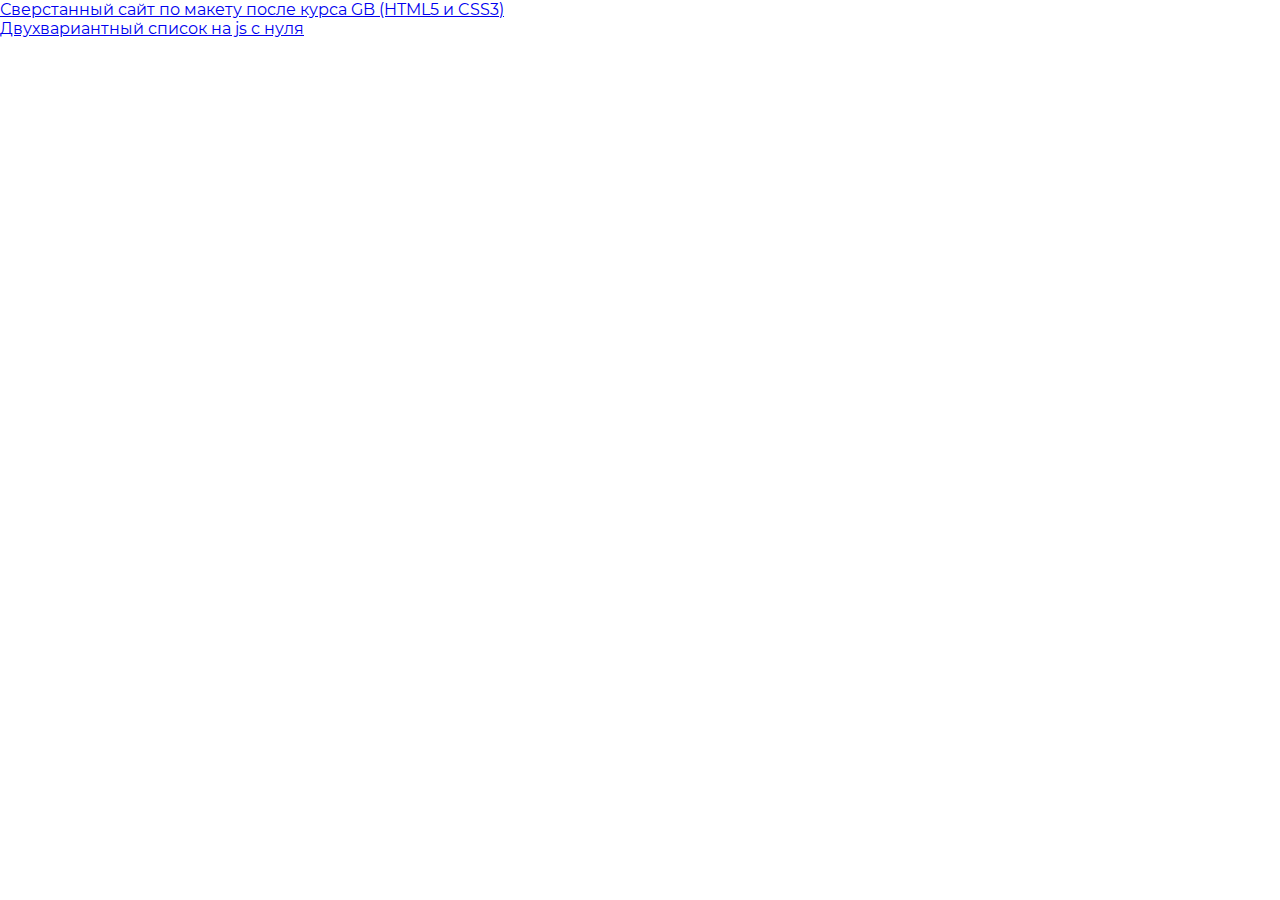
==== commit f3a39b5c: "+ список дел 60% сам" ====
--- a/index.html
+++ b/index.html
@@ -14,6 +14,9 @@
         <a href="Template site lesson/index.html"
           >Сверстанный сайт по макету после курса GB (HTML5 и CSS3)</a
         >
+        <div class="JS">
+          <a href="JS список/index.html">Двухвариантный список на js с нуля</a>
+        </div>
       </div>
     </main>
     <aside></aside>
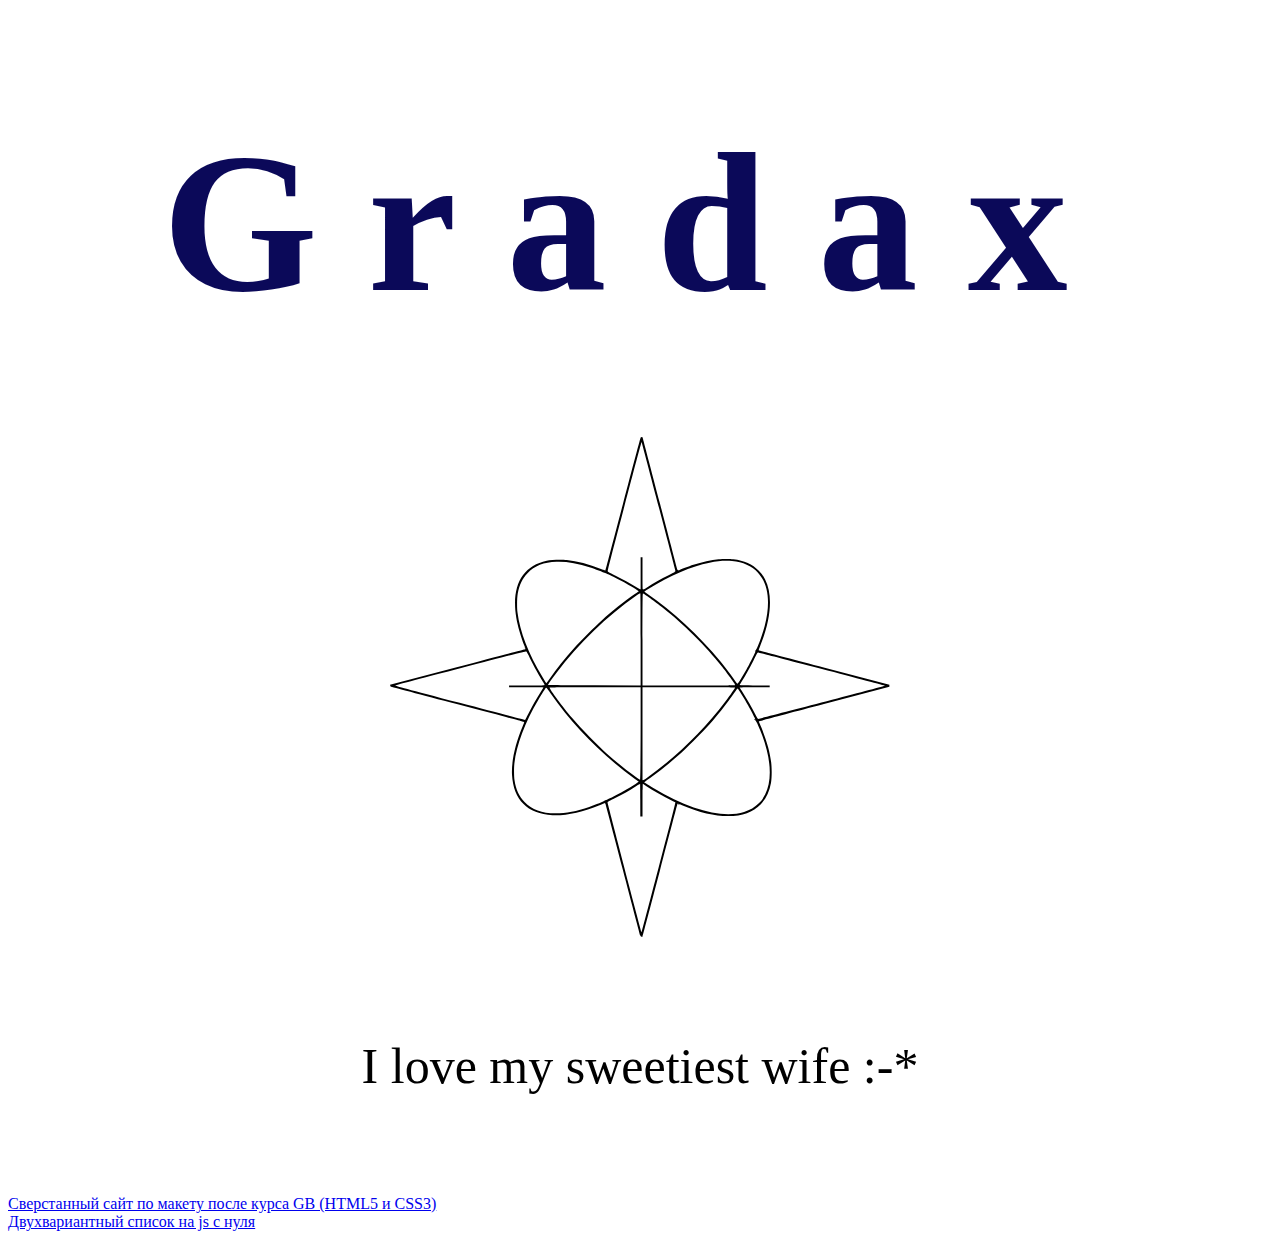
==== commit 2ab7ea6c: "Титулка начало" ====
--- a/index.html
+++ b/index.html
@@ -8,18 +8,150 @@
     <title>KSV site</title>
   </head>
   <body>
-    <header></header>
-    <main>
-      <div class="links">
+    <header><h1>Gradax</h1></header>
+    <main class="container">
+      <div class="logo">
+        <svg
+          version="1.0"
+          xmlns="http://www.w3.org/2000/svg"
+          width="100%"
+          height="100%"
+          viewBox="0 0 1600 1600"
+          preserveAspectRatio="xMidYMid meet"
+        >
+          <g
+            id="Cross"
+            transform="translate(0.000000,1600.000000) scale(0.100000,-0.100000)"
+            fill="#000000"
+            stroke="none"
+          >
+            <path
+              d="M8021 15986 c-7 -8 -262 -966 -567 -2128 -305 -1162 -557 -2119 -559
+-2126 -4 -10 -12 -9 -41 3 -43 18 -54 19 -54 4 0 -6 6 -9 13 -6 8 3 38 -10 68
+-29 30 -19 67 -33 84 -33 29 0 29 0 9 12 -21 12 -16 33 524 2090 300 1142 549
+2074 553 2070 7 -9 1091 -4134 1087 -4138 -2 -1 -12 -7 -23 -13 -18 -10 -17
+-11 11 -12 19 0 34 -6 38 -15 9 -25 24 -17 18 10 -3 20 0 25 16 25 11 0 22 -7
+24 -15 2 -12 10 -11 46 5 23 10 42 24 42 30 0 6 -12 3 -27 -8 -33 -22 -53 -19
+-53 10 0 13 -5 18 -14 15 -9 -4 -17 7 -24 31 -6 20 -252 957 -547 2082 -295
+1125 -543 2069 -551 2098 -13 43 -19 52 -38 52 -13 0 -29 -6 -35 -14z"
+            />
+            <path
+              d="M8020 11629 l0 -521 -25 16 c-31 21 -47 21 -17 0 19 -13 22 -24 22
+-75 0 -38 4 -58 10 -54 7 4 10 -488 10 -1469 l0 -1476 -1487 3 c-819 2 -1509
+5 -1536 8 -26 2 -47 1 -47 -3 0 -5 -256 -8 -570 -8 l-570 0 0 -30 0 -30 561 0
+c533 0 561 -1 548 -17 -12 -16 -12 -17 1 -6 19 14 83 19 128 9 21 -5 32 -4 32
+3 0 8 425 11 1470 11 l1470 0 0 -1102 c0 -1102 -8 -1870 -19 -1863 -3 2 -3
+-34 1 -78 3 -45 7 -308 7 -584 l1 -503 35 0 35 0 0 518 c0 284 0 1213 0 2065
+l0 1547 1475 0 c812 0 1474 -3 1472 -7 -3 -5 31 -9 74 -10 47 -2 79 1 79 7 0
+6 173 10 485 10 l485 0 0 29 0 30 -537 3 c-441 2 -543 6 -563 17 -23 13 -24
+13 -11 -2 13 -16 -88 -17 -1473 -17 l-1486 0 0 1465 c0 806 4 1465 8 1465 5 0
+5 24 1 53 -3 28 -3 60 2 69 12 22 11 31 -1 23 -7 -4 -10 168 -10 509 l0 516
+-30 0 -30 0 0 -521z"
+            />
+            <path
+              d="M4315 9246 l15 -35 -33 -9 c-17 -5 -991 -260 -2164 -568 l-2132 -559
+6 -25 c3 -14 9 -29 14 -34 5 -6 971 -262 2146 -571 1942 -510 2138 -563 2135
+-581 -2 -16 2 -14 23 9 28 31 34 74 10 74 -8 0 -956 247 -2106 549 -1774 466
+-2086 550 -2057 557 18 5 966 254 2107 553 1615 424 2076 542 2084 532 15 -22
+-2 40 -25 88 -25 53 -43 69 -23 20z"
+            />
+            <path
+              d="M11751 9197 c-15 -18 -43 -99 -36 -105 3 -3 11 2 18 12 11 15 170
+-25 2060 -521 1126 -295 2047 -540 2047 -543 0 -10 -4069 -1073 -4085 -1067
+-11 5 -15 -1 -15 -23 0 -38 41 -79 52 -51 2 4 945 255 2095 557 l2093 549 0
+35 0 36 -2072 544 c-1140 299 -2088 548 -2106 552 -23 7 -32 14 -28 24 7 18
+-8 18 -23 1z"
+            />
+            <path
+              d="M6900 4363 c-8 -3 -18 -11 -22 -17 -8 -11 1 -68 12 -76 4 -3 253
+-943 554 -2090 301 -1147 554 -2104 562 -2127 11 -30 22 -43 41 -48 14 -3 27
+-4 30 -1 2 2 254 955 559 2118 305 1162 557 2118 559 2125 3 9 13 9 40 -3 58
+-24 33 -2 -39 35 -37 19 -70 31 -73 27 -4 -4 -2 -10 4 -14 7 -5 -161 -661
+-531 -2069 -297 -1134 -543 -2064 -546 -2067 -8 -7 -1091 4122 -1090 4156 0
+53 -17 67 -60 51z"
+            />
+          </g>
+          <g
+            id="topHeart"
+            transform="translate(400.000000,1110.000000) scale(0.100000,-0.100000)"
+          >
+            <path
+              d="M6515 7189 c-229 -22 -539 -91 -807 -180 -139 -46 -422 -155 -468
+-179 -14 -7 -19 -6 -22 4 -2 11 -12 7 -38 -15 -19 -16 -138 -81 -265 -144
+-245 -121 -469 -247 -680 -380 -71 -45 -132 -78 -133 -73 -2 5 -9 4 -16 -2
+-30 -24 -64 -12 -184 63 -214 135 -430 255 -682 380 -135 66 -247 124 -250
+127 -7 9 -42 23 -61 25 -8 1 -80 28 -158 59 -385 154 -766 253 -1095 287 -176
+17 -512 7 -641 -21 -791 -169 -1139 -821 -974 -1820 43 -257 149 -625 262
+-905 39 -96 43 -111 29 -121 -12 -9 -12 -13 -2 -19 9 -6 11 -4 5 5 -5 9 -4 11
+3 6 7 -4 12 -16 12 -27 0 -10 6 -19 13 -19 7 0 39 -57 71 -127 107 -235 288
+-567 448 -826 44 -71 81 -134 82 -140 2 -17 45 -85 56 -89 4 -2 57 -73 116
+-158 710 -1026 1674 -2004 2702 -2740 81 -58 160 -118 176 -133 40 -37 44 -37
+108 15 18 15 114 85 213 155 315 224 635 482 961 774 184 165 638 616 805 799
+342 376 676 795 924 1158 52 76 95 130 103 127 6 -2 12 4 12 14 0 17 45 68 58
+64 4 -1 9 1 12 4 3 4 0 4 -5 0 -6 -3 -16 -3 -22 1 -7 5 14 47 61 122 141 222
+251 417 384 680 73 145 136 267 140 270 14 10 33 51 27 59 -2 5 24 80 59 168
+346 863 399 1610 150 2105 -56 110 -109 184 -203 281 -204 210 -466 328 -816
+367 -105 12 -341 11 -470 -1z m431 -60 c348 -33 630 -158 822 -364 342 -365
+418 -959 222 -1714 -73 -279 -235 -721 -279 -762 -19 -18 -25 -36 -22 -65 2
+-18 -219 -454 -311 -614 -145 -252 -252 -420 -265 -415 -7 2 -13 -3 -13 -14 0
+-9 -16 -36 -35 -58 -19 -23 -31 -43 -26 -45 10 -3 -144 -227 -301 -436 -688
+-917 -1589 -1793 -2511 -2442 -169 -119 -164 -119 -359 21 -291 207 -619 471
+-928 744 -298 265 -818 799 -1110 1140 -304 356 -749 957 -720 975 10 6 9 9
+-3 16 -8 5 -28 30 -44 56 -17 26 -32 45 -35 43 -6 -7 -40 44 -144 217 -454
+753 -727 1459 -805 2083 -20 159 -15 457 9 595 51 282 145 480 312 654 224
+233 521 349 926 363 325 11 675 -46 1084 -179 126 -41 429 -156 479 -182 14
+-8 55 -26 91 -41 262 -110 936 -488 1035 -579 15 -14 32 -26 37 -26 9 0 60 30
+68 41 3 4 68 46 145 95 688 431 1378 728 1960 843 275 55 509 71 721 50z"
+            />
+          </g>
+          <g
+            transform="translate(390.000000,1226.000000) scale(0.100000,-0.100000)"
+            id="bottomHeart"
+          >
+            <path
+              d="M4097 7365 c-15 -13 -27 -27 -27 -30 1 -4 -61 -49 -137 -102 -327
+-228 -724 -544 -1058 -843 -200 -179 -687 -666 -866 -865 -307 -343 -587 -692
+-812 -1013 -47 -67 -89 -122 -92 -122 -12 2 -78 -98 -80 -120 0 -3 -49 -83
+-108 -178 -151 -241 -270 -452 -394 -697 -58 -115 -109 -212 -113 -215 -4 -3
+-7 -12 -7 -20 0 -9 -23 -71 -51 -137 -243 -569 -371 -1148 -348 -1573 44 -800
+495 -1251 1296 -1295 407 -23 966 96 1505 320 200 83 195 82 196 59 0 -16 2
+-15 9 4 5 12 13 22 18 22 4 0 17 7 27 15 11 8 117 64 235 123 236 120 455 244
+669 381 147 93 182 109 199 88 6 -7 11 -54 10 -105 0 -51 3 -96 6 -99 3 -4 6
+42 6 100 l0 106 113 -73 c245 -159 523 -319 788 -452 85 -42 156 -80 159 -84
+5 -7 41 -21 65 -26 6 -1 69 -26 140 -56 556 -234 1037 -348 1472 -348 465 0
+795 120 1049 381 169 175 274 392 325 675 29 159 31 487 5 674 -21 147 -57
+328 -92 460 -60 225 -186 576 -279 778 -20 42 -33 82 -31 89 3 7 1 15 -4 18
+-6 4 -10 15 -10 26 0 10 -6 19 -13 19 -7 0 -41 57 -75 128 -120 241 -276 514
+-442 773 -39 59 -70 113 -70 119 0 17 -63 110 -75 110 -5 0 -30 31 -55 68 -70
+105 -357 483 -474 626 -688 839 -1518 1606 -2356 2179 -63 43 -114 81 -112 84
+4 6 -63 53 -75 53 -4 0 -20 -12 -36 -25z m68 -107 c2 -13 6 -34 8 -48 3 -17 5
+-13 6 13 0 20 4 37 7 37 19 0 418 -287 623 -448 378 -297 653 -543 1032 -921
+355 -356 583 -609 866 -961 173 -216 453 -600 438 -600 -8 0 42 -69 61 -85 24
+-20 239 -366 351 -565 83 -147 233 -437 233 -451 0 -5 -9 -9 -19 -9 -11 0 -22
+-4 -25 -9 -4 -5 3 -7 14 -4 38 10 76 -57 189 -337 341 -840 397 -1568 158
+-2045 -60 -120 -111 -191 -206 -285 -136 -135 -272 -215 -471 -278 -683 -216
+-1752 66 -2905 766 -182 111 -331 211 -325 218 3 3 -7 13 -22 21 -25 16 -29
+15 -67 -2 -23 -10 -39 -20 -36 -23 11 -11 -321 -219 -577 -360 -204 -113 -437
+-228 -477 -236 -19 -3 -39 -13 -45 -20 -15 -21 -295 -135 -500 -205 -404 -138
+-741 -201 -1076 -201 -444 0 -756 113 -995 362 -178 184 -275 395 -320 696
+-19 124 -21 390 -5 532 67 601 335 1311 773 2050 98 165 231 373 254 399 41
+44 61 71 52 71 -11 0 101 161 277 395 691 922 1606 1806 2549 2464 135 94 171
+108 180 69z"
+            />
+          </g>
+        </svg>
+      </div>
+      <p class="txt">I love my sweetiest wife :-*</p>
+    </main>
+    <section class="works">
+      <div class="html">
         <a href="Template site lesson/index.html"
           >Сверстанный сайт по макету после курса GB (HTML5 и CSS3)</a
         >
-        <div class="JS">
-          <a href="JS список/index.html">Двухвариантный список на js с нуля</a>
-        </div>
       </div>
-    </main>
-    <aside></aside>
-    <footer></footer>
+      <div class="JS">
+        <a href="JS список/index.html">Двухвариантный список на js с нуля</a>
+      </div>
+    </section>
   </body>
 </html>
--- a/css/style.css
+++ b/css/style.css
@@ -1,1347 +1,55 @@
-/* Generated by less 3.11.1 */
 @font-face {
-  font-family: Montserrat;
-  src: url(../fonts/montserrat-extralight.ttf);
-  font-weight: 200;
+  font-family: "ForrestapersonaluseRegular";
+  src: url("fonts/ForrestapersonaluseRegular.otf") format("truetype");
+  font-style: normal;
+  font-weight: normal;
 }
 @font-face {
-  font-family: Montserrat;
-  src: url(../fonts/montserrat-light.ttf);
-  font-weight: 300;
+  font-family: "BeautyAndTheBest";
+  src: url("fonts/BeautyAndTheBest.ttf") format("truetype");
+  font-style: normal;
+  font-weight: normal;
 }
-@font-face {
-  font-family: Montserrat;
-  src: url(../fonts/montserrat-regular.ttf);
-  font-weight: 400;
+/* li {
+  font-size: 20px;
+  margin: 5 px;
+  color: blue;
+  padding: 5px;
+} */
+h1 {
+  margin: 0;
+  padding: 100px;
+  font-size: 200px;
+  text-align: center;
+  font-family: "ForrestapersonaluseRegular";
+  letter-spacing: 50px;
+  color: rgb(11, 09, 89);
 }
-@font-face {
-  font-family: Raleway;
-  src: url(../fonts/raleway-variablefont_wght.ttf);
+.logo {
+  width: 500px;
+  height: 500px;
+  margin: 0 auto;
 }
-@font-face {
-  font-family: Raleway;
-  src: url(../fonts/raleway-extrabold.ttf);
-  font-weight: 800;
+
+svg:hover #topHeart,
+svg:hover #bottomHeart {
+  stroke: rgb(11, 09, 89);
+  stroke-width: 3%;
 }
-@font-face {
-  font-family: Raleway;
-  src: url(../fonts/raleway-semibold.ttf);
-  font-weight: 600;
+.txt {
+  text-align: center;
+  font-family: "BeautyAndTheBest";
+  padding: 50px;
+  font-size: 50px;
 }
-@font-face {
-  font-family: Roboto;
-  src: url(../fonts/roboto-regular.ttf);
-  font-weight: 400;
+
+/*#topHeart {
+  fill: rgb(11, 09, 89);
 }
-body {
-  width: 1920px;
-  margin: 0 auto;
-  font-family: Raleway, sans-serif;
-  font-family: Roboto, sans-serif;
-  font-family: Montserrat, sans-serif;
+#bottomHeart {
+  fill: rgb(22, 07, 93);
 }
-.main-header {
-  padding: 40px;
-  box-sizing: border-box;
-  height: 1024px;
-  background-color: rgba(17, 17, 17, 0.7);
-  background-image: url(../img/bg.jpg);
-  display: flex;
-  flex-wrap: wrap;
+#Cross {
+  fill: rgb(12, 12, 20);
 }
-.main-header #main-header-menu-mobile {
-  opacity: 0;
-}
-.main-header-logo {
-  margin: 0 0 0 335px;
-  display: flex;
-  justify-content: space-between;
-  width: 181px;
-  height: 56px;
-  align-items: center;
-  text-decoration: none;
-  color: #fff;
-}
-.main-header-logo-icon {
-  fill: currentColor;
-}
-.main-header-logo-txt {
-  display: block;
-  font-family: Raleway;
-  font-size: 34px;
-  line-height: 1.2;
-  font-weight: 400;
-  letter-spacing: -0.04em;
-}
-.main-header-logo:hover {
-  outline: 2px solid green;
-  color: green;
-}
-.main-header-logo:active {
-  outline: 2px solid red;
-  color: red;
-}
-.main-header-menu {
-  display: block;
-  margin: -3px 0 0 195px;
-  height: 50px;
-}
-.main-header-menu-links {
-  font-family: Montserrat;
-  font-size: 14px;
-  line-height: 1.2;
-  font-weight: 300;
-  color: #ffffff;
-  margin: 0 0 0 24px;
-  text-decoration: none;
-}
-.main-header-menu-links:hover {
-  font-family: Montserrat;
-  font-size: 14px;
-  line-height: 1.2;
-  font-weight: 300;
-  color: #c7b299;
-}
-.main-header-menu-links:active {
-  outline: 2px solid red;
-  color: red;
-}
-.main-header-trash {
-  width: 18px;
-  height: 24px;
-  background-color: transparent;
-  outline: none;
-  border: none;
-  box-sizing: border-box;
-  margin: 10px 0 0 57px;
-  fill: #fff;
-}
-.main-header-trash-img {
-  fill: #fff;
-}
-.main-header-trash-img:hover {
-  outline: 2px solid green;
-  color: green;
-}
-.main-header-trash-img:active {
-  outline: 2px solid red;
-  color: red;
-}
-.main-header-search {
-  width: 24px;
-  height: 24px;
-  position: relative;
-  margin: 10px 0 0 32px;
-  z-index: 1;
-}
-.main-header-search-input {
-  width: 0;
-  min-height: 0;
-  padding: 5px;
-  outline: none;
-  border: none;
-  box-sizing: border-box;
-  background-color: transparent;
-  position: absolute;
-  top: 35px;
-  left: -745px;
-  color: #fff;
-  font-family: Montserrat;
-  font-size: 14px;
-  text-transform: capitalize;
-}
-.main-header-search-input:focus {
-  width: 770px;
-  height: 20px;
-  transition: width 2s ease;
-  border: 2px solid #fff;
-}
-.main-header-search-label {
-  display: block;
-  width: 100%;
-  height: 100%;
-}
-.main-header-search-label:hover .main-header-search-label-img {
-  fill: green;
-}
-.main-header-search-label:active .main-header-search-label-img {
-  fill: red;
-}
-.main-header-search-label-img {
-  width: 100%;
-  height: 100%;
-  fill: #fff;
-}
-.main-header-wrp {
-  width: 100%;
-  display: flex;
-  justify-content: center;
-  margin: 50px 0 0 0;
-  position: relative;
-}
-.main-header-wrp-leftslider {
-  width: 52px;
-  height: 52px;
-  opacity: 0.5;
-  border-top: 2px solid #fff;
-  border-right: 2px solid #fff;
-  transform: rotate(225deg);
-  position: absolute;
-  top: 164px;
-  left: 125px;
-}
-.main-header-wrp-leftslider:hover {
-  border-top: 2px solid green;
-  border-right: 2px solid green;
-}
-.main-header-wrp-leftslider:active {
-  border-top: 2px solid red;
-  border-right: 2px solid red;
-}
-.main-header-wrp-portfolio {
-  width: 600px;
-}
-.main-header-wrp-portfolio-firsttitle {
-  display: block;
-  width: 100%;
-  text-align: center;
-  font-family: Raleway;
-  font-size: 36px;
-  font-weight: 500;
-  color: #ffffff;
-  margin: 50px 0 0 0;
-  line-height: 1.2;
-}
-.main-header-wrp-portfolio-secondtitle {
-  display: block;
-  width: 100%;
-  text-align: center;
-  font-family: Raleway;
-  /*пришлось скачать со сквирели, ибо гугловский с вариабельной толщиной не желал корректно отображаться*/
-  font-size: 52px;
-  font-weight: 800;
-  color: #ffffff;
-  line-height: 1.2;
-}
-.main-header-wrp-portfolio-txt {
-  text-align: center;
-  font-family: Montserrat;
-  font-size: 16px;
-  line-height: 24px;
-  font-weight: 300;
-  color: #ffffff;
-}
-.main-header-wrp-portfolio-btn {
-  display: block;
-  margin: 0 auto;
-  margin-top: 50px;
-  width: 170px;
-  padding: 15px 0 15px 0;
-  background-color: #998675;
-  border-radius: 3px;
-  text-decoration: none;
-  text-transform: uppercase;
-  text-align: center;
-  color: #fff;
-  border: none;
-  border-bottom: 2px solid #736357;
-  /*Marsy не показывает эту нижнюю рамку*/
-  box-sizing: border-box;
-  font-family: Raleway;
-  font-size: 14px;
-  line-height: 23px;
-  font-weight: 800;
-}
-.main-header-wrp-portfolio-btn:hover {
-  outline: 2px solid green;
-  color: green;
-}
-.main-header-wrp-portfolio-btn:active {
-  outline: 2px solid red;
-  color: red;
-}
-.main-header-wrp-rightslider {
-  width: 52px;
-  height: 52px;
-  opacity: 0.5;
-  border-top: 2px solid #fff;
-  border-right: 2px solid #fff;
-  transform: rotate(45deg);
-  position: absolute;
-  top: 164px;
-  left: 1664px;
-}
-.main-header-wrp-rightslider:hover {
-  border-top: 2px solid green;
-  border-right: 2px solid green;
-}
-.main-header-wrp-rightslider:active {
-  border-top: 2px solid red;
-  border-right: 2px solid red;
-}
-.main-header-pagination {
-  width: 100px;
-  height: 11px;
-  margin: auto;
-  box-sizing: border-box;
-  display: flex;
-  justify-content: space-between;
-  position: relative;
-  top: 79px;
-  left: 2px;
-}
-.main-header-pagination-links {
-  display: block;
-  width: 11px;
-  height: 11px;
-  opacity: 0.5;
-  background-color: #ffffff;
-  border-radius: 50%;
-  border: 2px solid transparent;
-  box-sizing: border-box;
-}
-.main-header-pagination-links:hover {
-  transform: scale(1.4);
-  background-color: transparent;
-  border: 2px solid #d3c1ad;
-  box-sizing: border-box;
-}
-.main-header-pagination-links:active {
-  outline: 2px solid red;
-  color: red;
-}
-.benefits {
-  display: flex;
-  justify-content: center;
-  align-items: flex-start;
-  min-height: 373px;
-  padding: 80px;
-  box-sizing: border-box;
-}
-.benefits-item {
-  width: 275px;
-  display: flex;
-  flex-wrap: wrap;
-  justify-content: center;
-  padding: 0 10px 0 17px;
-}
-.benefits-item:nth-child(1) > span {
-  padding: 22px 0 0 0;
-}
-.benefits-item:after {
-  content: "";
-  display: block;
-  width: 70px;
-  height: 3px;
-  background-color: #f1eee9;
-}
-.benefits-item:hover svg {
-  fill: #c7b299;
-}
-.benefits-item:hover .benefits-item-title {
-  color: #c7b299;
-}
-.benefits-item:hover:after {
-  background-color: #c7b299;
-}
-.benefits-item-svg {
-  width: 100%;
-}
-.benefits-item-title {
-  display: block;
-  text-align: center;
-  padding: 30px 0 0 0;
-  font-family: Raleway;
-  font-size: 22px;
-  line-height: 1.2;
-  font-weight: 600;
-  color: #555555;
-}
-.benefits-item-txt {
-  width: 100%;
-  margin: 14px 0 24px 0;
-  font-family: Montserrat;
-  font-size: 14px;
-  line-height: 24px;
-  font-weight: 300;
-  color: #8c8c8c;
-  text-align: center;
-}
-.photos {
-  background-color: #fbfaf8;
-  min-height: 700px;
-  background-image: url(../img/browser_center_10768.jpg), url(../img/browser_left_10769.jpg), url(../img/browser_right_10770.jpg);
-  background-size: 40%, 40%, 40%;
-  background-repeat: no-repeat;
-  background-position: bottom center, 30% 100%, 70% 100%;
-  padding: 78px 0 0 0;
-  box-sizing: border-box;
-}
-.photos-title {
-  margin: 0;
-  text-align: center;
-  font-family: Raleway;
-  font-size: 30px;
-  line-height: 1.2;
-  font-weight: 600;
-  color: #555555;
-}
-.photos-txt {
-  width: 40.10416667%;
-  text-align: center;
-  font-family: Montserrat;
-  font-size: 16px;
-  line-height: 28px;
-  font-weight: 300;
-  color: #8c8c8c;
-  margin: 15px auto;
-}
-.advertising {
-  width: 100%;
-  height: 150px;
-  background-color: #f4f5f8;
-  background-image: linear-gradient(90deg, #211b19 0%, #4e3427 100%);
-  display: flex;
-  justify-content: center;
-  align-items: flex-start;
-}
-.advertising-wrp {
-  margin: 42px 476px 0 0;
-}
-.advertising-wrp-title {
-  font-family: Raleway;
-  font-size: 28px;
-  line-height: 1.2;
-  font-weight: 400;
-  color: #fff;
-  margin: 0;
-}
-.advertising-wrp-title-span {
-  color: #c7b299;
-}
-.advertising-wrp-txt {
-  font-family: Montserrat;
-  font-size: 18px;
-  line-height: 1.2;
-  font-weight: 300;
-  color: #615855;
-  margin: 4px 64px 0 0;
-}
-.advertising .advertising-btn {
-  display: block;
-  margin-top: 50px;
-  width: 170px;
-  padding: 15px 0 15px 0;
-  background-color: #998675;
-  border-radius: 3px;
-  text-decoration: none;
-  text-transform: uppercase;
-  text-align: center;
-  color: #fff;
-  border: none;
-  border-bottom: 2px solid #736357;
-  box-sizing: border-box;
-  font-family: Raleway;
-  font-size: 14px;
-  line-height: 23px;
-  font-weight: 800;
-}
-.advertising .advertising-btn:hover {
-  outline: 2px solid green;
-  color: green;
-}
-.advertising .advertising-btn:active {
-  outline: 2px solid red;
-  color: red;
-}
-.projects {
-  display: flex;
-  flex-wrap: wrap;
-  justify-content: center;
-  align-items: flex-start;
-  padding: 75px 350px;
-}
-.projects-title {
-  margin: 0;
-  text-align: center;
-  width: 100%;
-  font-family: Raleway;
-  font-size: 30px;
-  line-height: 1.2;
-  font-weight: 600;
-  color: #555555;
-}
-.projects-txt {
-  width: 65%;
-  text-align: center;
-  font-family: Montserrat;
-  font-size: 16px;
-  line-height: 28px;
-  font-weight: 300;
-  color: #8c8c8c;
-}
-.projects-slider {
-  width: 100%;
-  text-align: center;
-  margin: 14px 0 9px 0;
-}
-.projects-slider-btn {
-  background-color: #fff;
-  width: 120px;
-  height: 32px;
-  border: 1px solid #ebebeb;
-  border-radius: 3px;
-  font-family: Montserrat;
-  font-size: 14px;
-  line-height: 21px;
-  font-weight: 300;
-  color: #8c8c8c;
-  margin: 0 5px 0 0;
-}
-.projects-slider-btn:nth-child(1) {
-  width: 70px;
-}
-.projects-slider-btn:nth-child(5) {
-  width: 135px;
-}
-.projects-slider-btn:hover {
-  background-color: #998675;
-  font-family: Montserrat;
-  font-size: 14px;
-  line-height: 21px;
-  font-weight: 300;
-  color: #ffffff;
-}
-.projects-item {
-  position: relative;
-  margin: 32px 14px 0;
-}
-.projects-item:hover .projects-item-search {
-  display: block;
-}
-.projects-item:hover .projects-item-link {
-  display: block;
-}
-.projects-item:hover .projects-item-img {
-  filter: brightness(20%);
-}
-.projects-item:hover .projects-item-wrptxt {
-  background-color: #362f2d;
-}
-.projects-item:hover .projects-item-wrptxt:before {
-  border-bottom: 30px solid #362f2d;
-}
-.projects-item:hover .projects-item-wrptxt-title {
-  font-family: Raleway;
-  font-size: 20px;
-  line-height: 1.2;
-  font-weight: 500;
-  color: #ffffff;
-}
-.projects-item:hover .projects-item-wrptxt-txt {
-  font-family: Montserrat;
-  font-size: 14px;
-  line-height: 20px;
-  font-weight: 300;
-  color: #c7b299;
-}
-.projects-item-img {
-  display: block;
-}
-.projects-item-wrptxt {
-  padding: 25px;
-  background-color: #fbfaf8;
-}
-.projects-item-wrptxt:before {
-  content: "";
-  border: 30px solid transparent;
-  border-bottom: 30px solid #fbfaf8;
-  position: absolute;
-  top: 195px;
-  left: 0;
-}
-.projects-item-wrptxt-title {
-  display: block;
-  text-align: left;
-  font-family: Raleway;
-  font-size: 20px;
-  line-height: 1.2;
-  font-weight: 500;
-  color: #c7b299;
-}
-.projects-item-wrptxt-txt {
-  display: block;
-  text-align: left;
-  font-family: Montserrat;
-  font-size: 14px;
-  line-height: 20px;
-  font-weight: 300;
-  color: #d1d1d1;
-  margin: 7px 0 0;
-}
-.projects-item-link {
-  display: none;
-  background-image: url('../img/link_10955.png');
-  width: 26px;
-  height: 26px;
-  background-size: cover;
-  background-repeat: no-repeat;
-  background-position: center;
-  border: none;
-  background-color: transparent;
-  position: absolute;
-  top: 32%;
-  left: 39%;
-}
-.projects-item-link:hover {
-  outline: 2px solid green;
-  color: green;
-}
-.projects-item-search {
-  display: none;
-  background-image: url("../img/lupa_10956.png");
-  width: 26px;
-  height: 26px;
-  background-size: cover;
-  background-repeat: no-repeat;
-  background-position: center;
-  border: none;
-  background-color: transparent;
-  position: absolute;
-  top: 32%;
-  right: 40%;
-}
-.projects-item-search:hover {
-  outline: 2px solid green;
-  color: green;
-}
-.projects-btn {
-  align-self: flex-end;
-  margin-top: 38px;
-  width: 170px;
-  padding: 15px 0 15px 0;
-  background-color: #998675;
-  border-radius: 3px;
-  text-decoration: none;
-  text-align: center;
-  color: #fff;
-  border: none;
-  border-bottom: 2px solid #736357;
-  box-sizing: border-box;
-  font-family: Raleway;
-  font-size: 14px;
-  line-height: 23px;
-  font-weight: 800;
-  text-transform: uppercase;
-  color: #ffffff;
-}
-.projects-btn:hover {
-  outline: 2px solid green;
-  color: green;
-}
-.video {
-  position: relative;
-  display: flex;
-  justify-content: center;
-  align-items: center;
-  overflow: hidden;
-}
-.video-wrp {
-  width: 560px;
-  position: absolute;
-}
-.video-wrp-button {
-  margin: 0 auto;
-  border: none;
-  width: 100px;
-  height: 100px;
-  opacity: 0.2;
-  background-color: #000000;
-  border-radius: 50%;
-  display: block;
-  outline: none;
-}
-.video-wrp-button:hover {
-  transform: scale(1.5);
-}
-.video-wrp-button:active {
-  transform: scale(0.8);
-}
-.video-wrp-button-svg {
-  fill: #fff;
-  opacity: 1;
-}
-.video-wrp-title {
-  display: block;
-  text-align: center;
-  font-family: Raleway;
-  font-size: 30px;
-  line-height: 1.2;
-  font-weight: 500;
-  color: #ffffff;
-  margin: 36px 0 0;
-}
-.video-wrp-txt {
-  text-align: center;
-  font-family: Montserrat;
-  font-size: 16px;
-  line-height: 28px;
-  font-weight: 300;
-  color: #ffffff;
-}
-.video-wrp-time {
-  display: block;
-  text-align: center;
-  font-family: Montserrat;
-  font-size: 14px;
-  line-height: 24px;
-  font-weight: 400;
-  color: #c7b299;
-  margin: 0 0 0;
-}
-.mobile {
-  display: flex;
-  justify-content: center;
-  margin: 78px 0 0 426px;
-}
-.mobile-title {
-  color: #555555;
-  font-family: Raleway;
-  font-size: 30px;
-  font-weight: 700;
-  margin: 110px 0 0 27px;
-}
-.mobile-txt {
-  color: #8c8c8c;
-  font-family: Montserrat;
-  font-size: 16px;
-  font-weight: 300;
-  line-height: 28px;
-  margin: 27px 0 0 28px;
-  width: 65%;
-}
-.mobile-list {
-  list-style: none;
-  margin: 30px 0 0 87px;
-}
-.mobile-list-item {
-  color: #8c8c8c;
-  font-family: Montserrat;
-  font-size: 16px;
-  font-weight: 300;
-  line-height: 32px;
-  position: relative;
-}
-.mobile-list-item:before {
-  content: "";
-  display: block;
-  position: absolute;
-  width: 21px;
-  height: 21px;
-  left: -46px;
-  top: 3px;
-  background-image: url(../img/small-arrow.png);
-}
-.statistic {
-  background-image: linear-gradient(90deg, #211b19 0%, #4e3427 100%);
-  display: flex;
-  justify-content: space-between;
-  padding: 69px 485px 59px 485px;
-}
-.count {
-  display: flex;
-  flex-direction: column;
-  width: 150px;
-}
-.count-svg {
-  margin: 0 auto;
-  fill: #c7b299;
-}
-.count-number {
-  margin: 28px 0 0 0;
-  color: #ffffff;
-  font-family: Montserrat;
-  font-size: 48px;
-  font-weight: 200;
-  line-height: 36px;
-  text-align: center;
-}
-.count-txt {
-  margin: 20px 0 0;
-  color: #c7b299;
-  font-family: Montserrat;
-  font-size: 14px;
-  font-weight: 300;
-  line-height: 20px;
-  text-transform: uppercase;
-  text-align: center;
-}
-.count-txt:after {
-  content: "";
-  display: block;
-  width: 32px;
-  height: 2px;
-  background-color: #c7b299;
-  margin: 24px auto 0;
-}
-.posts {
-  padding: 73px 0 0 0;
-  display: flex;
-  flex-wrap: wrap;
-  justify-content: center;
-}
-.posts-title {
-  font-family: Raleway;
-  font-size: 30px;
-  line-height: 1.2;
-  font-weight: 600;
-  color: #555555;
-  text-align: center;
-  width: 100%;
-  margin: 0;
-}
-.posts-txt {
-  color: #8c8c8c;
-  font-family: Montserrat;
-  font-size: 16px;
-  font-weight: 300;
-  line-height: 28px;
-  text-align: center;
-  width: 100%;
-  margin: 17px 557px 0 566px;
-}
-.posts .card-1 {
-  background-image: url(../img/photo-1.png);
-  background-repeat: no-repeat;
-}
-.posts .card-2 {
-  background-image: url(../img/photo-2.png);
-  background-repeat: no-repeat;
-}
-.posts .card-3 {
-  background-image: url(../img/photo-3.png);
-  background-repeat: no-repeat;
-}
-.posts-card {
-  width: 370px;
-  margin: 34px 15px 0;
-}
-.posts-card:hover {
-  background-color: #362f2d;
-  filter: brightness(0.7);
-}
-.posts-card:hover .posts-card-day {
-  background-color: #c7b299;
-}
-.posts-card:hover .posts-card-month {
-  background-color: #a48d72;
-}
-.posts-card:hover .posts-card-title {
-  color: #c7b299;
-}
-.posts-card:hover .posts-card-txt {
-  color: #ffffff;
-}
-.posts-card-day {
-  display: block;
-  width: 50px;
-  height: 35px;
-  border-radius: 3px 3px 0 0;
-  background-color: #363636;
-  color: #ffffff;
-  font-family: Montserrat;
-  font-size: 24px;
-  font-weight: 300;
-  line-height: 35px;
-  margin: 15px 0 0 20px;
-  text-align: center;
-}
-.posts-card-month {
-  display: block;
-  width: 50px;
-  height: 25px;
-  border-radius: 3px 3px 0 0;
-  background-color: #252525;
-  color: #ffffff;
-  font-family: Roboto;
-  font-size: 12px;
-  font-weight: 400;
-  line-height: 25px;
-  margin: 0 0 0 20px;
-  text-align: center;
-}
-.posts-card-title {
-  color: #555555;
-  font-family: Raleway;
-  font-size: 20px;
-  font-weight: 500;
-  margin: 170px 0 0 28px;
-}
-.posts-card-txt {
-  color: #8c8c8c;
-  font-family: Montserrat;
-  font-size: 14px;
-  font-weight: 300;
-  line-height: 22px;
-  margin: 13px 0 0 29px;
-}
-.posts-card-link {
-  display: block;
-  text-decoration: none;
-  color: #c7b299;
-  font-family: Montserrat;
-  font-size: 14px;
-  font-weight: 300;
-  line-height: 20px;
-  margin: 20px 0 28px 29px;
-  position: relative;
-}
-.posts-card-link:hover {
-  color: #ffffff;
-}
-.posts-card-link:hover .posts-card-link:before {
-  border-left: 5px solid #ffffff;
-}
-.posts-card-link:before {
-  content: '';
-  position: absolute;
-  left: 84px;
-  bottom: 4px;
-  border: 5px solid transparent;
-  border-left: 5px solid #c7b299;
-}
-.posts-slider {
-  width: 100%;
-  display: flex;
-  justify-content: center;
-  margin: 40px 0 80px;
-}
-.posts-slider-left {
-  fill: #d1d1d1;
-}
-.posts-slider-left:hover {
-  fill: #c7b299;
-}
-.posts-slider-right {
-  fill: #d1d1d1;
-  margin: 0 0 0 7px;
-}
-.posts-slider-right:hover {
-  fill: #c7b299;
-}
-.logos {
-  background-image: url("../img/photo-rocks.jpg");
-  background-repeat: no-repeat;
-  background-position: center;
-  background-size: cover;
-  display: flex;
-  padding: 140px 300px 135px;
-  justify-content: center;
-  align-items: center;
-}
-.logos-link {
-  margin: 0 46px 0;
-}
-.logos-link:hover {
-  outline: 2px solid green;
-  color: green;
-}
-.logos-link:active {
-  outline: 2px solid red;
-  color: red;
-}
-.footer {
-  padding: 80px 374px 64px 374px;
-  background-color: #191919;
-  display: flex;
-  justify-content: space-between;
-}
-.footer hr {
-  border: none;
-  color: #252525;
-  background-color: #252525;
-  height: 2px;
-}
-.footer-waxom {
-  width: 265px;
-  margin: 0 20px 0 0;
-}
-.footer-waxom-logo {
-  margin: 0;
-}
-.footer-waxom-txt {
-  margin: 23px 0 22px;
-  color: #555555;
-  font-family: Montserrat;
-  font-size: 14px;
-  font-weight: 300;
-  line-height: 24px;
-}
-.footer-waxom-txt-link {
-  color: #d1d1d1;
-  font-family: Montserrat;
-  font-size: 14px;
-  font-weight: 400;
-  line-height: 20px;
-  text-decoration: none;
-  position: relative;
-}
-.footer-waxom-txt-link:after {
-  content: '';
-  position: absolute;
-  left: 84px;
-  bottom: 4px;
-  border: 5px solid transparent;
-  border-left: 5px solid #ffffff;
-}
-.footer-posts {
-  width: 260px;
-  margin: 23px 20px 0 0;
-}
-.footer-posts-title {
-  margin: 0;
-  color: #ffffff;
-  font-family: Raleway;
-  font-size: 24px;
-  font-weight: 700;
-}
-.footer-posts-link {
-  display: block;
-  margin: 20px 0 11px 0;
-  text-decoration: none;
-}
-.footer-posts-link:hover .footer-posts-time {
-  color: #ffffff;
-}
-.footer-posts-link:hover .footer-posts-txt {
-  color: #c7b299;
-}
-.footer-posts-time {
-  margin: 0;
-  color: #363636;
-  font-family: Montserrat;
-  font-size: 12px;
-  font-weight: 300;
-  line-height: 20px;
-}
-.footer-posts-txt {
-  margin: 0 0 16px 0;
-  color: #555555;
-  font-family: Montserrat;
-  font-size: 14px;
-  font-weight: 300;
-  line-height: 20px;
-}
-.footer-twitter {
-  width: 270px;
-  margin: 23px 13px 0 0;
-}
-.footer-twitter-title {
-  margin: 0px 0 20px 0;
-  color: #ffffff;
-  font-family: Raleway;
-  font-size: 24px;
-  font-weight: 700;
-}
-.footer-twitter-link {
-  display: block;
-  margin: 0 0 12px 0;
-  text-decoration: none;
-}
-.footer-twitter-txt {
-  margin: 24px 0 -10px;
-  color: #555555;
-  font-family: Montserrat;
-  font-size: 14px;
-  font-weight: 300;
-  line-height: 20px;
-}
-.footer-twitter-txt-span {
-  color: #00bff3;
-}
-.footer-twitter-txt-link {
-  color: #959595;
-}
-.footer-twitter-txt-link:hover .footer-twitter-txt {
-  color: #c7b299;
-}
-.footer-widget {
-  width: 275px;
-  display: flex;
-  flex-wrap: wrap;
-}
-.footer-widget-title {
-  margin: 23px 0 0 0;
-  width: 100%;
-  color: #ffffff;
-  font-family: Raleway;
-  font-size: 24px;
-  font-weight: 700;
-}
-.footer-widget-link {
-  margin: -38px 3px 0px 4px;
-}
-.footer-widget-link img {
-  transition: transform 1s;
-}
-.footer-widget-link:hover img {
-  transform: scale(1.5);
-}
-.footer-copyright {
-  display: flex;
-  justify-content: space-between;
-  background-color: #111111;
-  padding: 39px 375px 49px;
-  font-family: Montserrat;
-  font-size: 13px;
-  font-weight: 300;
-  line-height: 20px;
-}
-.footer-copyright-left {
-  display: flex;
-  justify-content: space-between;
-  width: 400px;
-}
-.footer-copyright-left a {
-  text-decoration: none;
-  color: #555555;
-}
-.footer-copyright-left a:hover {
-  color: #c7b299;
-}
-.footer-copyright-left span {
-  color: #959595;
-}
-.footer-copyright-right {
-  display: flex;
-  justify-content: space-between;
-  width: 320px;
-}
-.footer-copyright-right a {
-  text-decoration: none;
-  color: #555555;
-}
-.footer-copyright-right a:hover {
-  color: #c7b299;
-}
-.footer-copyright-right span {
-  color: #959595;
-}
-.footer-copyright .footer-right-border,
-.footer-copyright .footer-copyright-left a {
-  border-right: 1px solid #252525;
-  padding: 0 6px 0 6px;
-}
-@media (max-width: 480px) {
-  body {
-    width: 100%;
-  }
-  .main-header {
-    background-size: cover;
-    height: 140px;
-    padding: 5%;
-    flex-wrap: nowrap;
-    flex-flow: wrap;
-  }
-  .main-header-logo {
-    margin: 4% 0;
-  }
-  .main-header-menu {
-    order: 3;
-  }
-  .main-header-menu-mobile-btn {
-    display: flex;
-    align-items: center;
-    position: fixed;
-    top: 55px;
-    right: 10%;
-    width: 30px;
-    height: 26px;
-    cursor: pointer;
-    z-index: 5;
-  }
-  .main-header-menu-mobile-btn > span,
-  .main-header-menu-mobile-btn > span::before,
-  .main-header-menu-mobile-btn > span::after {
-    display: block;
-    position: absolute;
-    width: 100%;
-    height: 2px;
-    background-color: #fff;
-  }
-  .main-header-menu-mobile-btn > span::before {
-    content: '';
-    top: -8px;
-  }
-  .main-header-menu-mobile-btn > span::after {
-    content: '';
-    top: 8px;
-  }
-  .main-header-menu-wrp {
-    display: block;
-    position: fixed;
-    visibility: hidden;
-    top: 0;
-    left: 0;
-    width: 100%;
-    height: 35%;
-    margin: 0;
-    padding: 7% 0;
-    text-align: center;
-    background-color: #1f1e23;
-    box-shadow: 1px 0px 6px rgba(0, 0, 0, 0.2);
-    z-index: 2;
-  }
-  .main-header-menu-links {
-    display: block;
-    padding: 12px 24px;
-  }
-  .main-header-menu #main-header-menu-mobile:checked ~ .main-header-menu-mobile-btn > span {
-    transform: rotate(45deg);
-  }
-  .main-header-menu #main-header-menu-mobile:checked ~ .main-header-menu-mobile-btn > span::before {
-    top: 0;
-    transform: rotate(0);
-  }
-  .main-header-menu #main-header-menu-mobile:checked ~ .main-header-menu-mobile-btn > span::after {
-    top: 0;
-    transform: rotate(90deg);
-  }
-  .main-header-menu #main-header-menu-mobile:checked ~ .main-header-menu-wrp {
-    visibility: visible;
-    right: 0;
-  }
-  .main-header-wrp {
-    display: none;
-  }
-  .main-header-pagination {
-    display: none;
-  }
-  .main-header-trash {
-    margin: 7% 5%;
-    order: 1;
-  }
-  .main-header-search {
-    margin: 7% 5%;
-    order: 2;
-  }
-  .main-header-search-input {
-    top: 50px;
-    left: -150px;
-  }
-  .main-header-search-input:focus {
-    width: 150px;
-  }
-  .benefits {
-    flex-wrap: wrap;
-    padding: 5%;
-    box-sizing: border-box;
-  }
-  .benefits-item {
-    width: 40%;
-    padding: 2% 2%;
-  }
-  .photos {
-    display: none;
-  }
-  .advertising {
-    display: none;
-  }
-  .projects {
-    padding: 2%;
-  }
-  .projects-txt {
-    width: 85%;
-  }
-  .projects-slider-btn {
-    margin: 2%;
-  }
-  .projects-item {
-    width: 90%;
-    margin: 5%;
-  }
-  .projects-item img {
-    width: 100%;
-    min-height: 80%;
-  }
-  .projects-item-wrptxt {
-    position: relative;
-  }
-  .projects-item-wrptxt:before {
-    top: -50px;
-  }
-  .video {
-    display: none;
-  }
-  .mobile {
-    margin: 2%;
-    background-image: url(../img/iPhone.jpg);
-    background-repeat: no-repeat;
-    background-size: 34% 49.78571429%;
-    background-position: bottom left;
-  }
-  .mobile img {
-    display: none;
-  }
-  .mobile-title {
-    width: 80%;
-    margin: 0 auto;
-    margin-top: 5%;
-    text-align: center;
-    font-size: 25px;
-  }
-  .mobile-txt {
-    width: 90%;
-  }
-  .mobile-list {
-    list-style: none;
-    margin: 0 0 0 24%;
-  }
-  .statistic {
-    display: none;
-  }
-  .posts {
-    padding: 2%;
-  }
-  .posts-title {
-    margin: 3%;
-  }
-  .posts-txt {
-    margin: 2%;
-  }
-  .posts-card {
-    width: 80%;
-    margin: 1%;
-  }
-  .posts-slider {
-    margin: 5%;
-  }
-  .logos {
-    padding: 2%;
-    flex-wrap: wrap;
-  }
-  .logos-link {
-    display: block;
-    margin: 5%;
-    width: 35%;
-  }
-  .logos-link img {
-    width: 100%;
-    min-height: 20%;
-  }
-  .footer {
-    display: none;
-  }
-  .footer-copyright {
-    padding: 5%;
-    flex-wrap: wrap;
-    justify-content: center;
-  }
-  .footer-copyright-left {
-    width: 95%;
-  }
-  .footer-copyright-right {
-    width: 76%;
-    margin: 5% 0 0 0;
-  }
-}
+*/
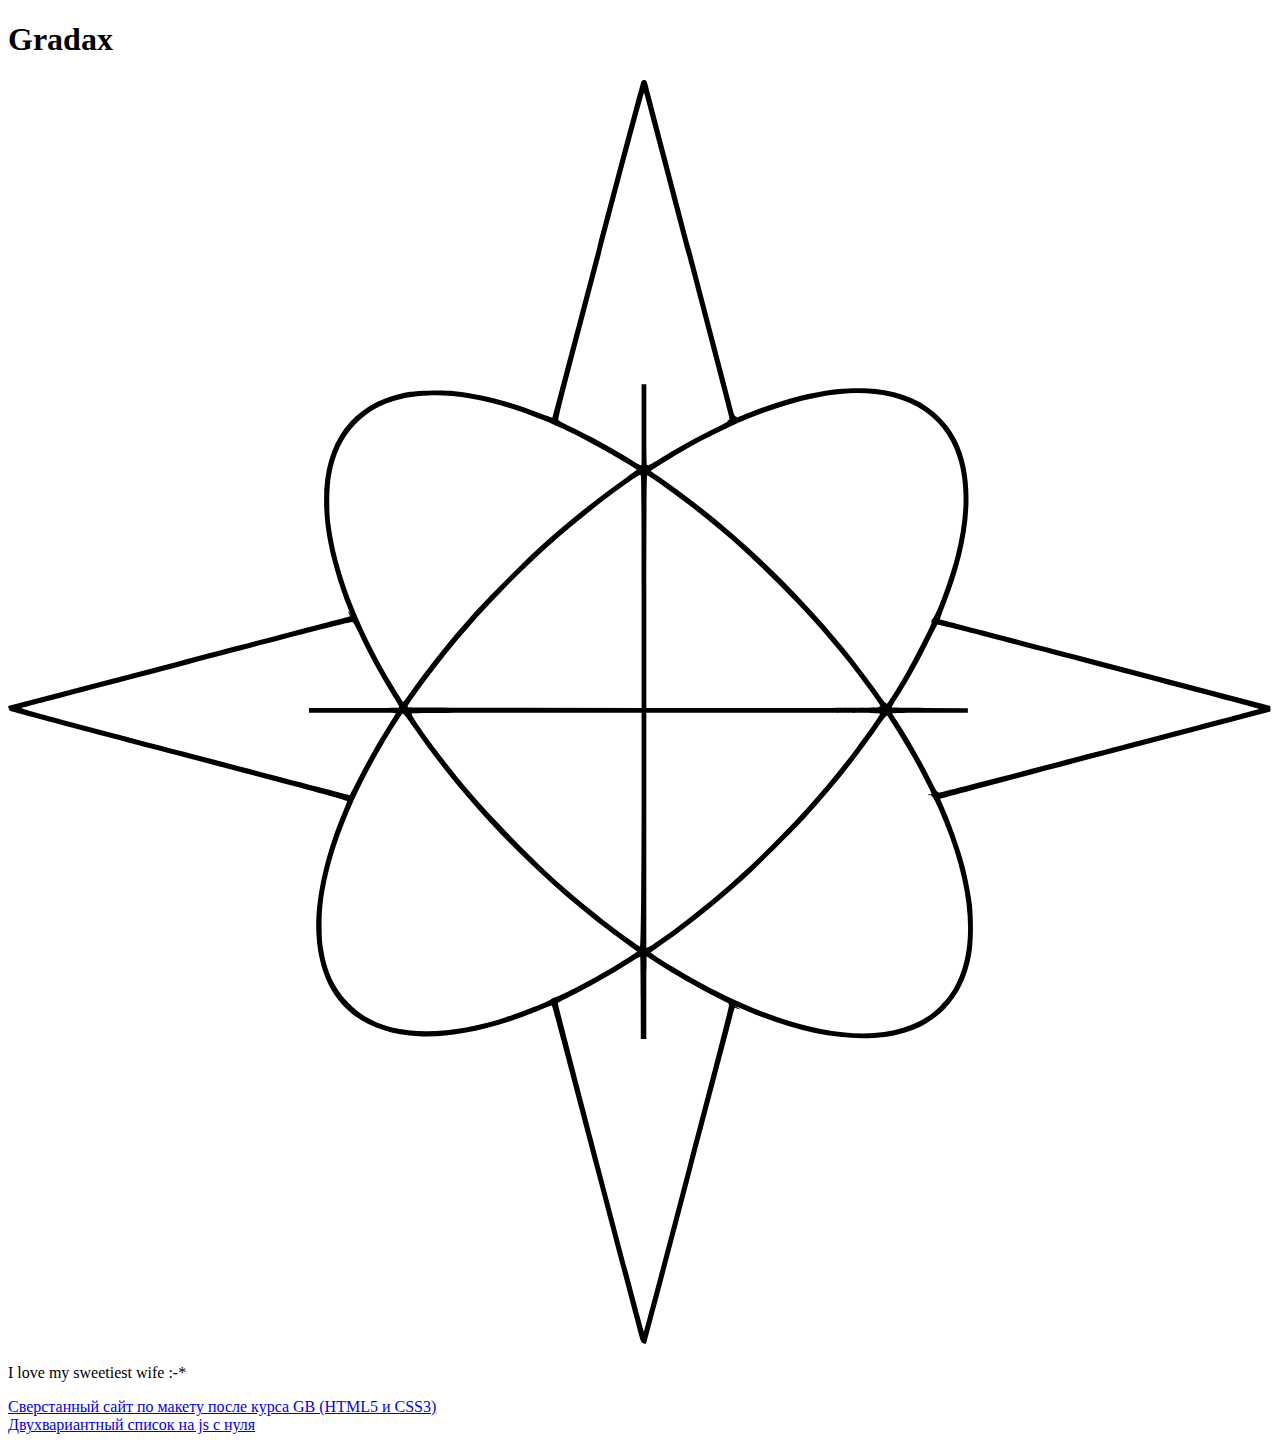
==== commit bee0c15d: "title 10%" ====
--- a/index.html
+++ b/index.html
@@ -4,7 +4,7 @@
     <meta charset="UTF-8" />
     <meta http-equiv="X-UA-Compatible" content="IE=edge" />
     <meta name="viewport" content="width=device-width, initial-scale=1.0" />
-    <link rel="stylesheet" href="css/style.css" />
+    <link rel="stylesheet" href="CSS/style.css" />
     <title>KSV site</title>
   </head>
   <body>
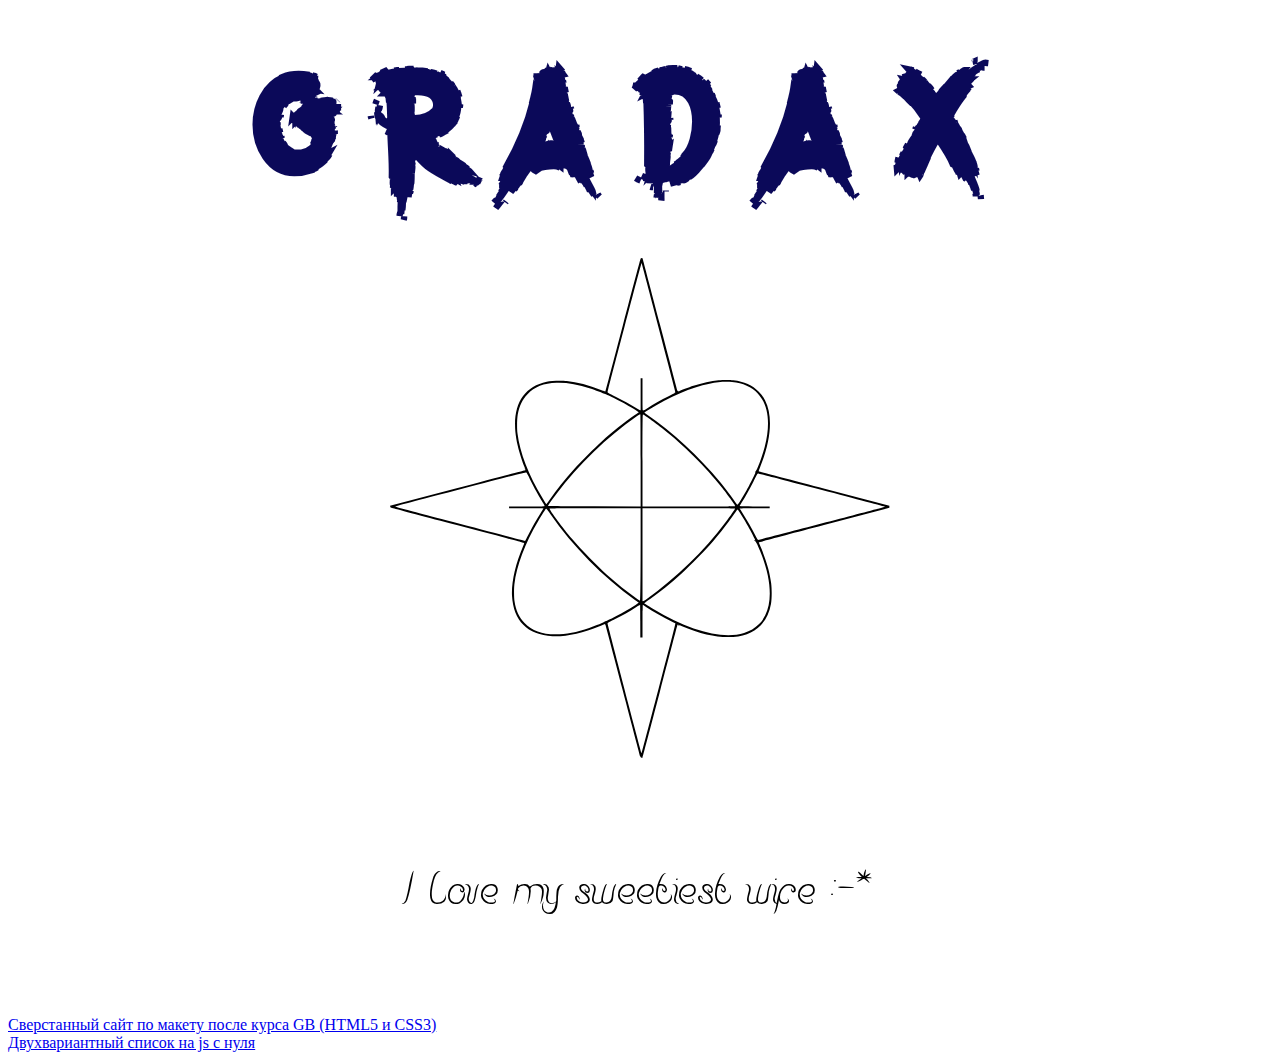
==== commit 1b03f267: "title 5,1%" ====
--- a/index.html
+++ b/index.html
@@ -4,7 +4,7 @@
     <meta charset="UTF-8" />
     <meta http-equiv="X-UA-Compatible" content="IE=edge" />
     <meta name="viewport" content="width=device-width, initial-scale=1.0" />
-    <link rel="stylesheet" href="CSS/style.css" />
+    <link rel="stylesheet" href="css/style.css" />
     <title>KSV site</title>
   </head>
   <body>
--- a/css/style.css
+++ b/css/style.css
@@ -0,0 +1,55 @@
+@font-face {
+  font-family: "ForrestapersonaluseRegular";
+  src: url("../fonts/ForrestapersonaluseRegular.otf");
+  font-style: normal;
+  font-weight: normal;
+}
+@font-face {
+  font-family: "BeautyAndTheBest";
+  src: url("../fonts/BeautyAndTheBest.ttf");
+  font-style: normal;
+  font-weight: normal;
+}
+/* li {
+  font-size: 20px;
+  margin: 5 px;
+  color: blue;
+  padding: 5px;
+} */
+h1 {
+  margin: 0;
+  padding: 0 0 30px 0;
+  font-size: 200px;
+  text-align: center;
+  font-family: "ForrestapersonaluseRegular";
+  letter-spacing: 50px;
+  color: rgb(11, 09, 89);
+}
+.logo {
+  width: 500px;
+  height: 500px;
+  margin: 0 auto;
+}
+
+svg:hover #topHeart,
+svg:hover #bottomHeart {
+  stroke: rgb(11, 09, 89);
+  stroke-width: 3%;
+}
+.txt {
+  text-align: center;
+  font-family: "BeautyAndTheBest";
+  padding: 50px;
+  font-size: 50px;
+}
+
+/*#topHeart {
+  fill: rgb(11, 09, 89);
+}
+#bottomHeart {
+  fill: rgb(22, 07, 93);
+}
+#Cross {
+  fill: rgb(12, 12, 20);
+}
+*/
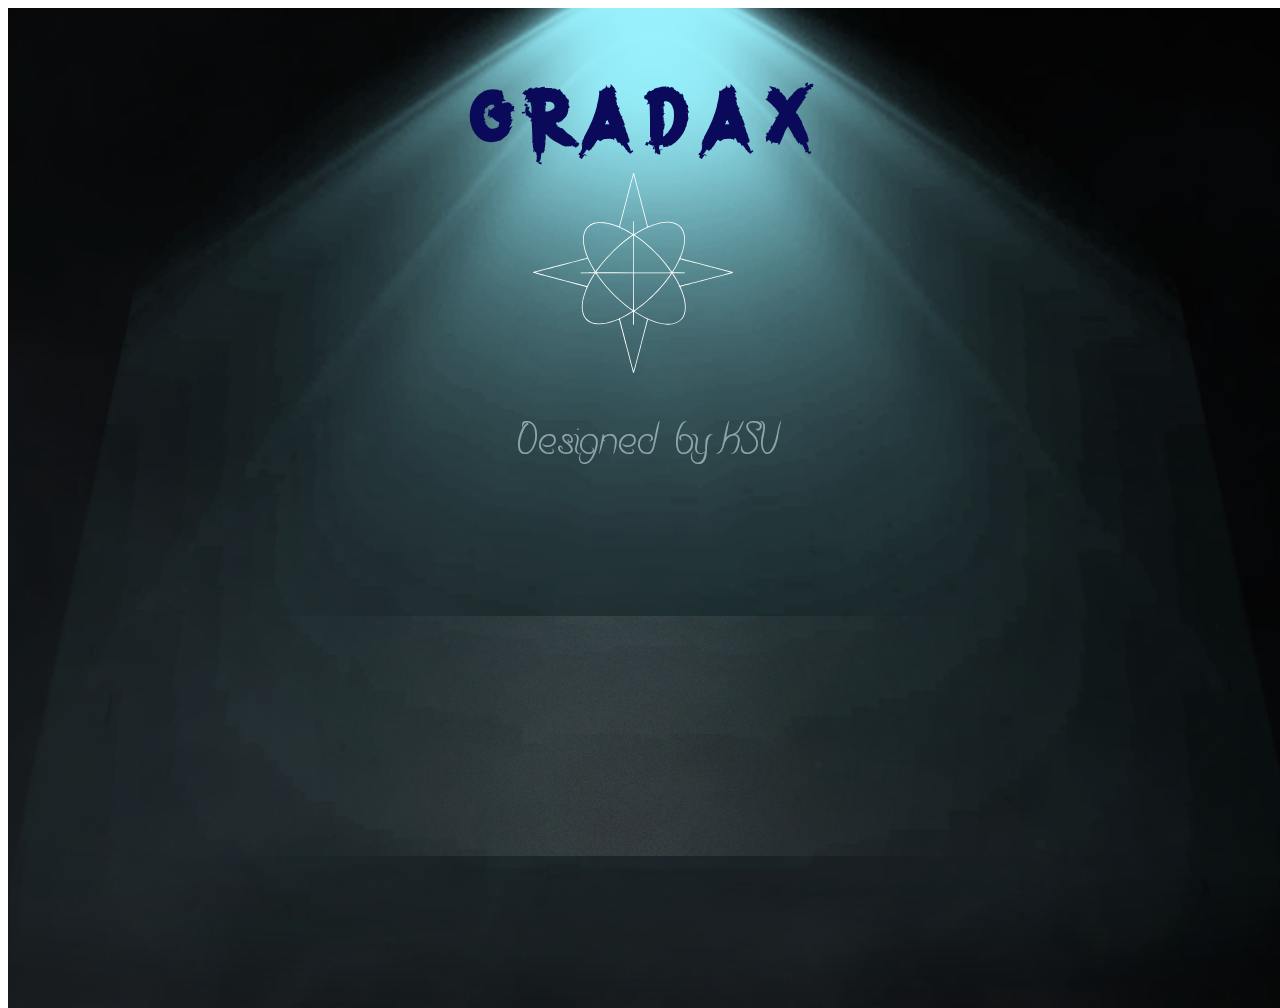
==== commit 74f18600: "tilte 20%" ====
--- a/index.html
+++ b/index.html
@@ -5,11 +5,13 @@
     <meta http-equiv="X-UA-Compatible" content="IE=edge" />
     <meta name="viewport" content="width=device-width, initial-scale=1.0" />
     <link rel="stylesheet" href="css/style.css" />
+    <script defer src="script/script.js"></script>
     <title>KSV site</title>
   </head>
   <body>
-    <header><h1>Gradax</h1></header>
-    <main class="container">
+      <section class="showcase">
+            <header><h1>Gradax</h1></header>
+    <div class="container">
       <div class="logo">
         <svg
           version="1.0"
@@ -22,7 +24,7 @@
           <g
             id="Cross"
             transform="translate(0.000000,1600.000000) scale(0.100000,-0.100000)"
-            fill="#000000"
+            fill="#fff"
             stroke="none"
           >
             <path
@@ -74,7 +76,8 @@
           <g
             id="topHeart"
             transform="translate(400.000000,1110.000000) scale(0.100000,-0.100000)"
-          >
+          fill="#fff";
+            >
             <path
               d="M6515 7189 c-229 -22 -539 -91 -807 -180 -139 -46 -422 -155 -468
 -179 -14 -7 -19 -6 -22 4 -2 11 -12 7 -38 -15 -19 -16 -138 -81 -265 -144
@@ -107,7 +110,8 @@
           <g
             transform="translate(390.000000,1226.000000) scale(0.100000,-0.100000)"
             id="bottomHeart"
-          >
+          fill="#fff"
+            >
             <path
               d="M4097 7365 c-15 -13 -27 -27 -27 -30 1 -4 -61 -49 -137 -102 -327
 -228 -724 -544 -1058 -843 -200 -179 -687 -666 -866 -865 -307 -343 -587 -692
@@ -141,9 +145,20 @@
           </g>
         </svg>
       </div>
-      <p class="txt">I love my sweetiest wife :-*</p>
-    </main>
-    <section class="works">
+<p class="txt"> Designed by KSV</p>
+        <div class="showcase-content-wrapper">
+          <div class="showcase-content"></div>
+        </div>
+        <video
+          class="showcase-video"
+          src="video/smoke-background-optimized.mp4"
+          autoplay
+          muted
+          loop
+        ></video>
+      </section>
+    </div>
+    <!-- <section class="works">
       <div class="html">
         <a href="Template site lesson/index.html"
           >Сверстанный сайт по макету после курса GB (HTML5 и CSS3)</a
@@ -152,6 +167,6 @@
       <div class="JS">
         <a href="JS список/index.html">Двухвариантный список на js с нуля</a>
       </div>
-    </section>
+    </section> -->
   </body>
 </html>
--- a/css/style.css
+++ b/css/style.css
@@ -10,36 +10,125 @@
   font-style: normal;
   font-weight: normal;
 }
-/* li {
-  font-size: 20px;
-  margin: 5 px;
-  color: blue;
-  padding: 5px;
-} */
+
+/*Для фона*/
+body,
+html {
+  /*   height: 100%;
+ */
+  width: 1280px;
+  height: 1000px;
+}
+.showcase {
+  background-color: #000;
+  height: 100%;
+  position: relative;
+  color: #fff;
+  overflow: hidden;
+}
+.showcase::before {
+  content: "";
+  position: absolute;
+  width: 100%;
+  height: 100%;
+  z-index: 1;
+  box-shadow: inset 0 0 500 #000;
+}
+.showcase::after {
+  content: "";
+  position: absolute;
+  top: 0;
+  bottom: 0;
+  left: 0;
+  right: 0;
+  background-image: url(../img/light.png);
+  background-size: cover;
+  background-repeat: no-repeat;
+  background-position: center -65px;
+  animation: k-light 3s ease-in-out infinite;
+}
+
+.showcase-video {
+  position: absolute;
+  top: 0;
+  left: 0;
+  width: 100%;
+  height: 100%;
+  object-fit: cover;
+  opacity: 0.5;
+}
+.showcase-content-wrapper {
+  position: relative;
+  z-index: 2;
+  padding: 120px;
+  height: 100%;
+}
+.showcase-content-wrapper::before {
+  content: "";
+  position: absolute;
+  top: 0;
+  bottom: 0;
+  left: 0;
+  right: 0;
+  background-image: url(../img/glow.png);
+  background-position: center;
+  background-repeat: no-repeat;
+  background-size: cover;
+  animation: k-light 3s ease-in-out infinite;
+}
+
+/* Анимация */
+@keyframes k-light {
+  0% {
+    opacity: 0.2;
+  }
+  50% {
+    opacity: 0.3;
+  }
+  100% {
+    opacity: 0.2;
+  }
+}
+
 h1 {
+  position: absolute;
   margin: 0;
-  padding: 0 0 30px 0;
-  font-size: 200px;
+  padding: 50px 0 30px 0;
+  font-size: 100px;
   text-align: center;
   font-family: "ForrestapersonaluseRegular";
-  letter-spacing: 50px;
+  letter-spacing: 20px;
   color: rgb(11, 09, 89);
+  z-index: 3;
+  width: 100%;
+}
+h1:hover {
+  color: rgb(0, 90, 40);
 }
 .logo {
-  width: 500px;
-  height: 500px;
+  position: absolute;
+  width: 100%;
+  top: 165px;
+  left: 525px;
+  height: 200px;
   margin: 0 auto;
+  z-index: 2;
+}
+svg {
+  width: 200px;
 }
 
 svg:hover #topHeart,
 svg:hover #bottomHeart {
   stroke: rgb(11, 09, 89);
-  stroke-width: 3%;
+  stroke-width: 4%;
 }
+
 .txt {
+  margin-top: 300px;
   text-align: center;
   font-family: "BeautyAndTheBest";
-  padding: 50px;
+  padding: 100px;
   font-size: 50px;
 }
 
@@ -51,5 +140,4 @@
 }
 #Cross {
   fill: rgb(12, 12, 20);
-}
-*/
+}*/
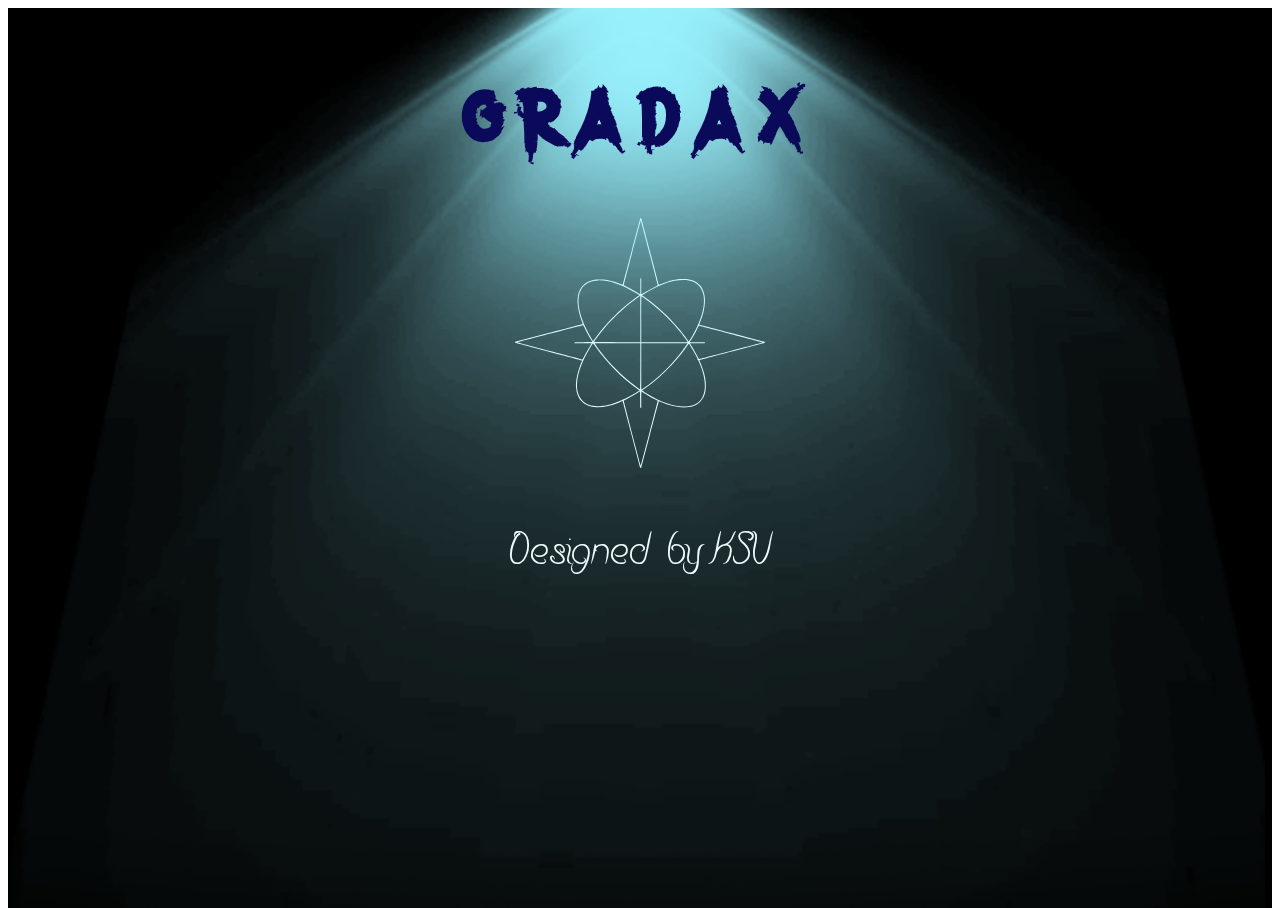
==== commit d1751548: "some changes" ====
--- a/index.html
+++ b/index.html
@@ -10,7 +10,7 @@
   </head>
   <body>
       <section class="showcase">
-            <header><h1>Gradax</h1></header>
+            <header><a href="secondPage.html"><h1>Gradax</h1></a></header>
     <div class="container">
       <div class="logo">
         <svg
@@ -145,8 +145,8 @@
           </g>
         </svg>
       </div>
-<p class="txt"> Designed by KSV</p>
-        <div class="showcase-content-wrapper">
+        <p class="txt"> Designed by KSV</p>
+        <!-- <div class="showcase-content-wrapper">
           <div class="showcase-content"></div>
         </div>
         <video
@@ -155,7 +155,7 @@
           autoplay
           muted
           loop
-        ></video>
+        ></video> -->
       </section>
     </div>
     <!-- <section class="works">
--- a/css/style.css
+++ b/css/style.css
@@ -14,10 +14,7 @@
 /*Для фона*/
 body,
 html {
-  /*   height: 100%;
- */
-  width: 1280px;
-  height: 1000px;
+  height: 100%;
 }
 .showcase {
   background-color: #000;
@@ -89,7 +86,7 @@
     opacity: 0.2;
   }
 }
-
+/*Content First Page*/
 h1 {
   position: absolute;
   margin: 0;
@@ -99,23 +96,23 @@
   font-family: "ForrestapersonaluseRegular";
   letter-spacing: 20px;
   color: rgb(11, 09, 89);
-  z-index: 3;
+  z-index: 2;
   width: 100%;
 }
 h1:hover {
   color: rgb(0, 90, 40);
 }
+
 .logo {
-  position: absolute;
-  width: 100%;
-  top: 165px;
-  left: 525px;
-  height: 200px;
+  width: 250px;
+  height: 250px;
   margin: 0 auto;
-  z-index: 2;
+  margin-top: 160px;
+  padding: 50px;
 }
+
 svg {
-  width: 200px;
+  width: 250px;
 }
 
 svg:hover #topHeart,
@@ -125,11 +122,39 @@
 }
 
 .txt {
-  margin-top: 300px;
+  margin: 0;
   text-align: center;
   font-family: "BeautyAndTheBest";
-  padding: 100px;
+  /*   padding: 100px; */
   font-size: 50px;
+}
+
+/* Content second Page*/
+.showcase-second {
+  background-color: #000;
+  height: 100%;
+  /* position: relative; */
+  color: #fff;
+  overflow: hidden;
+}
+.showcase-video-second {
+  position: absolute;
+  top: 0;
+  left: 0;
+  width: 100%;
+  height: 100%;
+  object-fit: cover;
+  opacity: 0.5;
+}
+.logo-small {
+  position: absolute;
+  z-index: 2;
+  padding: 20px;
+  top: 30px;
+  right: 120px;
+  width: 70px;
+  height: 70px;
+  margin: 0 auto;
 }
 
 /*#topHeart {
